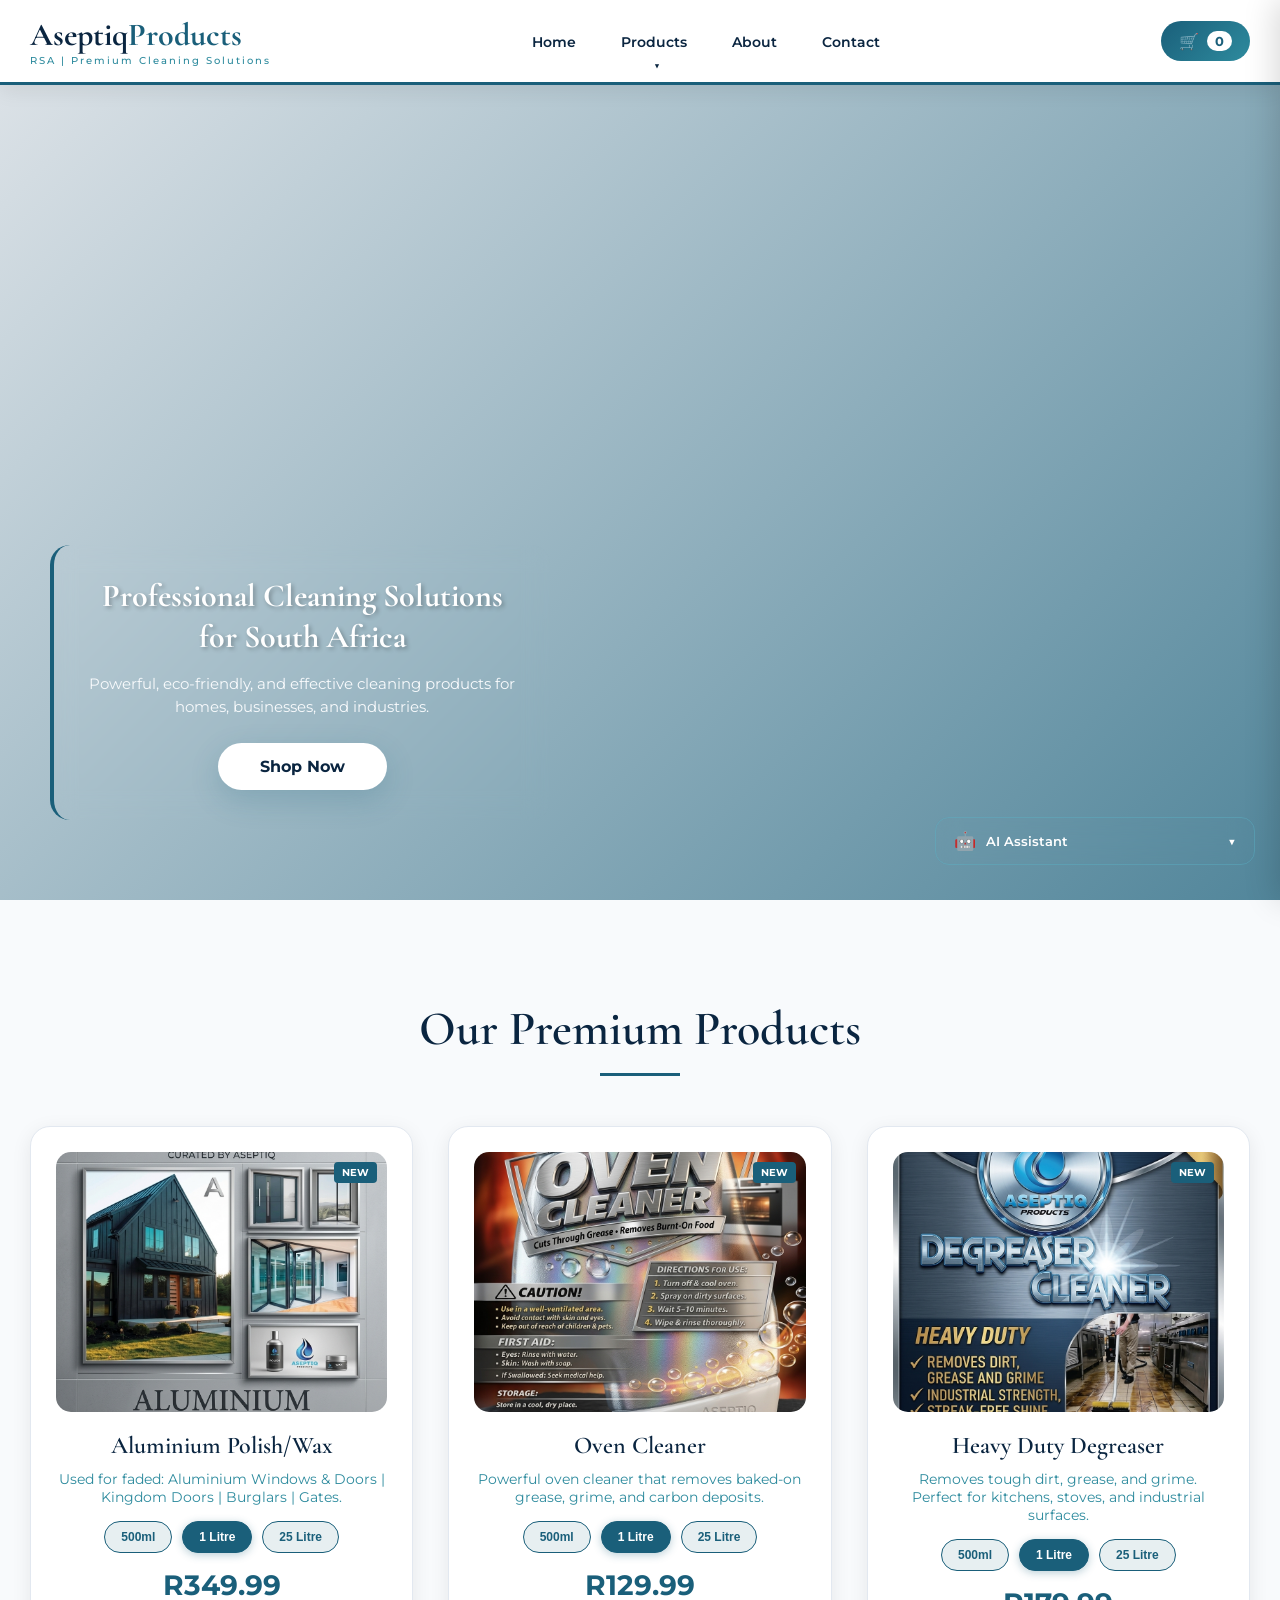
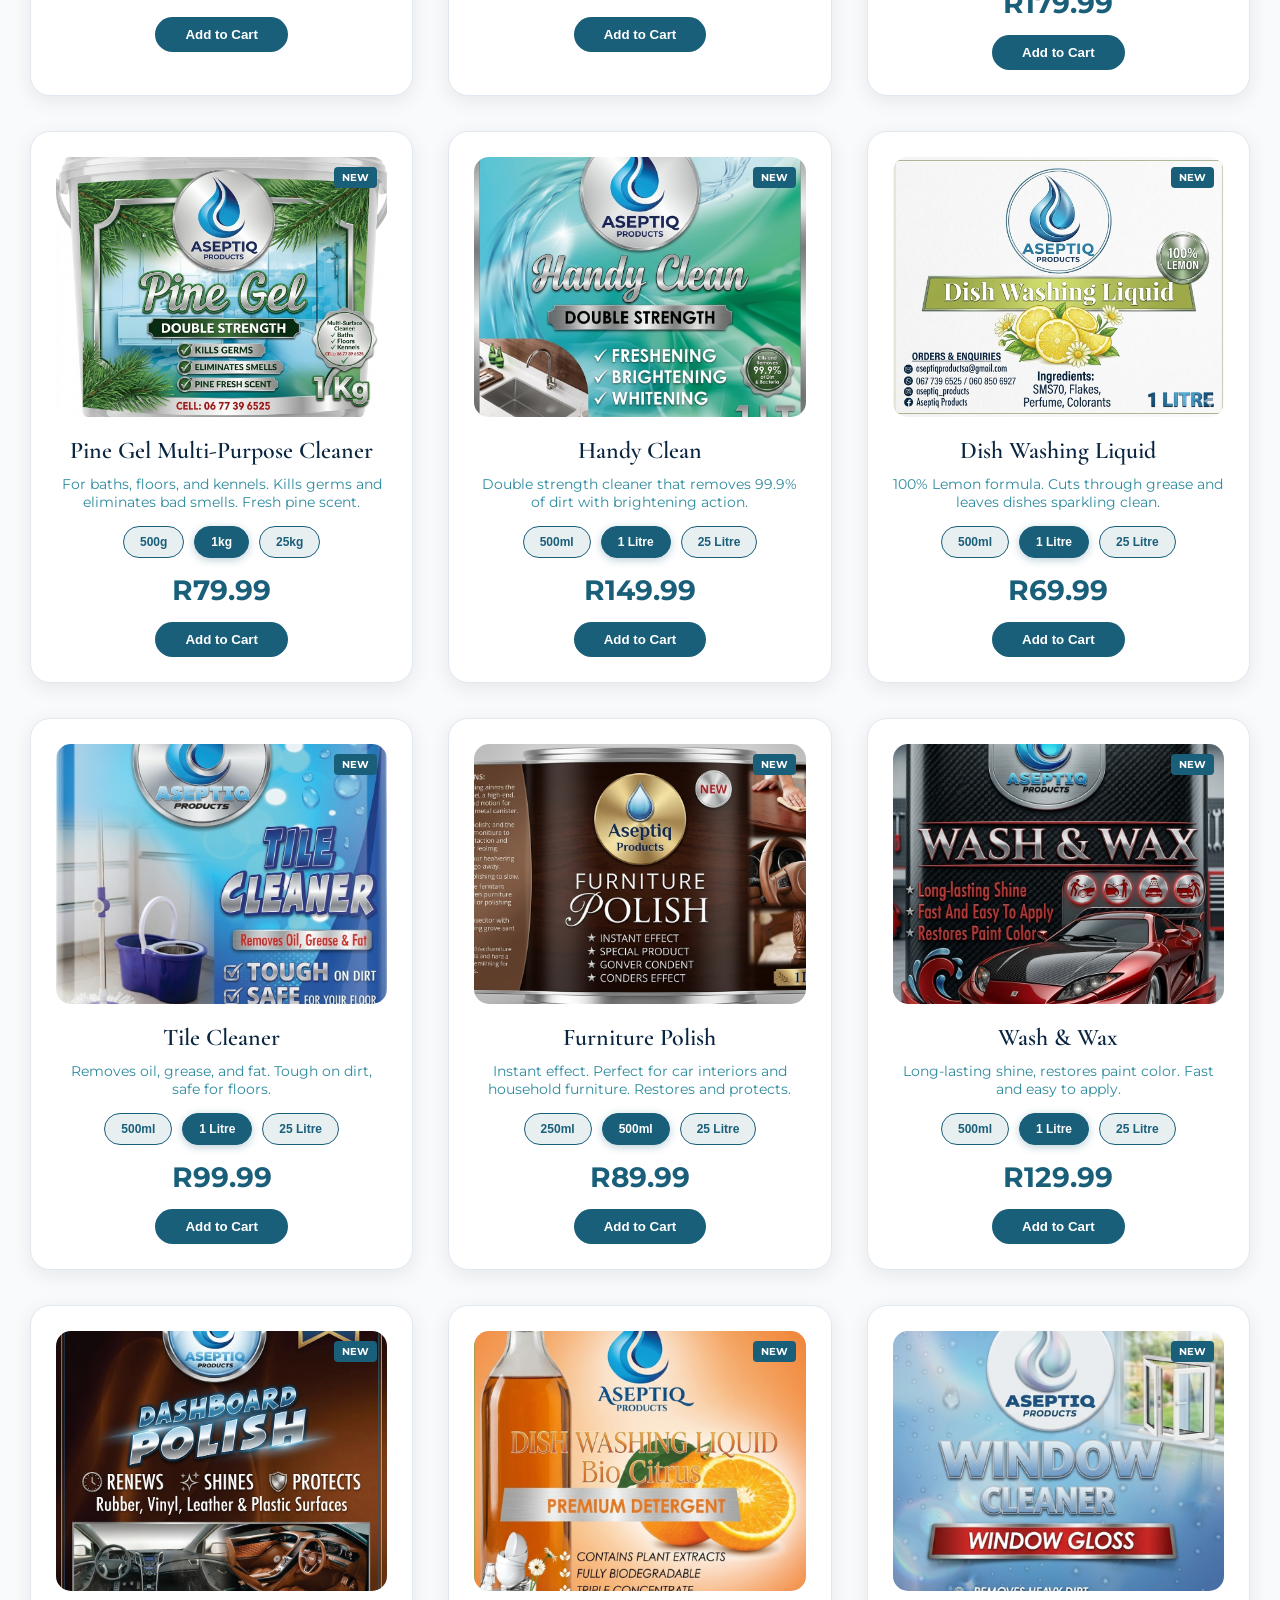
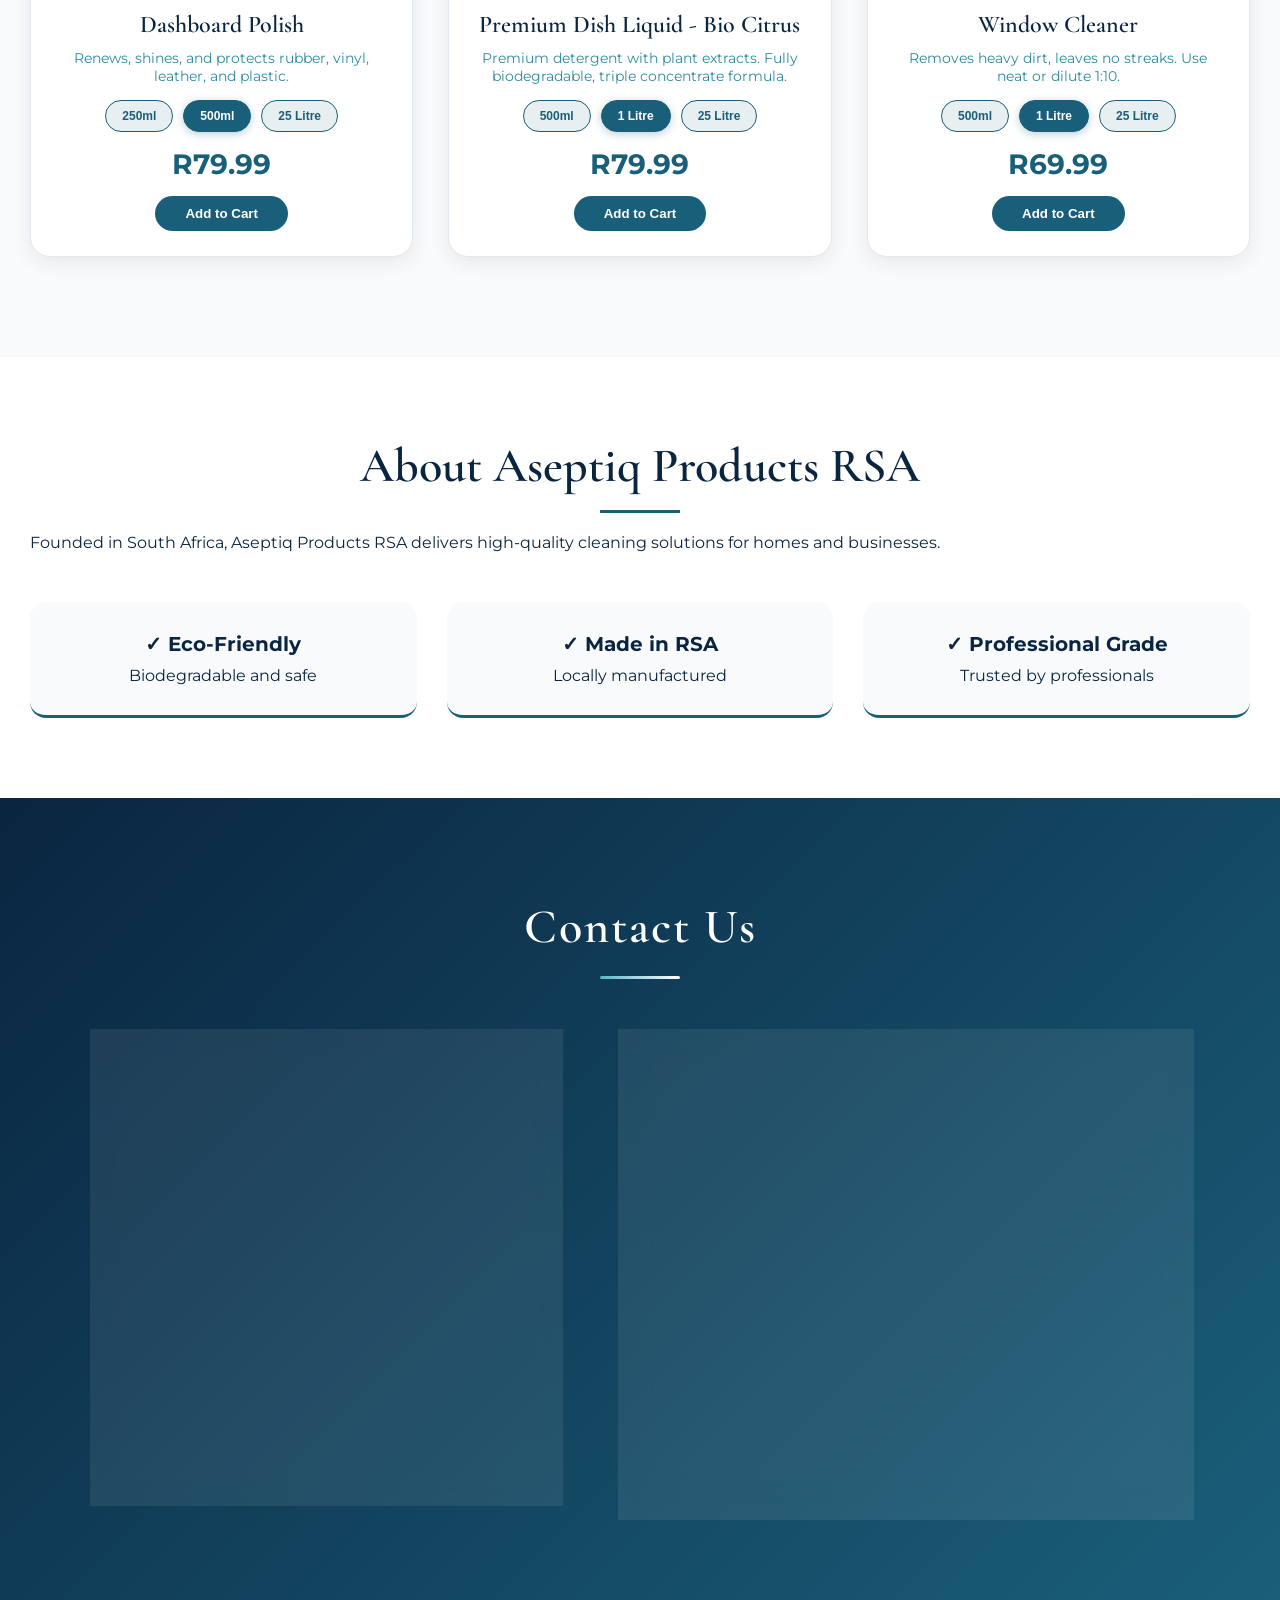
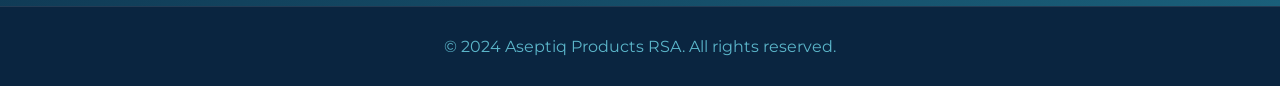
==== index.html @ 657e5271 "Fix dropdown navigation links - Combos and Specials now navigate correctly" ====
<!DOCTYPE html>
<html lang="en">
<head>
    <meta charset="UTF-8">
    <meta name="viewport" content="width=device-width, initial-scale=1.0">
    <title>Aseptiq Products RSA - Premium Cleaning Solutions</title>
    <link rel="stylesheet" href="css/style.css">
    <link rel="stylesheet" href="css/ai-style.css">
    <link href="https://fonts.googleapis.com/css2?family=Poppins:wght@300;400;500;600;700&display=swap" rel="stylesheet">
</head>
<body>
    <!-- Header with Cart Icon -->
    <header>
        <div class="container">
            <div class="logo">
                <h1>Aseptiq<span>Products</span></h1>
                <p class="tagline">RSA | Premium Cleaning Solutions</p>
            </div>
            <nav>
                <ul>
                    <li><a href="#home">Home</a></li>
                    <li class="has-dropdown">
                    <a href="index.html#products">Products</a>
                    <ul class="dropdown-menu">
                        <li><a href="index.html#products">All Products</a></li>
                        <li><a href="combos.html">🔥 Combo Deals</a></li>
                        <li><a href="specials.html">🎉 Special Offers</a></li>
                    </ul>
                </li>
                    <li><a href="#about">About</a></li>
                    <li><a href="#contact">Contact</a></li>
                </ul>
            </nav>
            <div class="header-cart">
                <button class="cart-icon-header" onclick="toggleCart()">
                    🛒 <span id="cartCount">0</span>
                </button>
            </div>
        </div>
    </header>

    <!-- Hero Section -->
    <section id="home" class="hero">
        <video autoplay muted loop playsinline class="hero-video">
            <source src="images/ASEPTIQ_logo_reveal.mp4" type="video/mp4">
        </video>
        <div class="hero-overlay"></div>
        <div class="hero-content-bottom">
            <h2>Professional Cleaning Solutions for South Africa</h2>
            <p>Powerful, eco-friendly, and effective cleaning products for homes, businesses, and industries.</p>
            <a href="#products" class="btn-primary">Shop Now</a>
        </div>
    </section>

    <!-- Products Section -->
    <section id="products" class="products">
        <div class="container">
            <h2 class="section-title">Our Premium Products</h2>
            <div class="product-grid">
                <!-- Aluminium Polish/Wax -->
                <div class="product-card">
                    <div class="product-image">
                        <img src="images/AP.png" alt="Aluminium Polish/Wax">
                    </div>
                    <h3>Aluminium Polish/Wax</h3>
                    <p>Used for faded: Aluminium Windows & Doors | Kingdom Doors | Burglars | Gates.</p>
                    <div class="product-sizes">
                        <button class="size-btn" onclick="selectAluminiumSize(174.99, '500ml', this)">500ml</button>
                        <button class="size-btn active" onclick="selectAluminiumSize(349.99, '1 Litre', this)">1 Litre</button>
                        <button class="size-btn" onclick="selectAluminiumSize(4999.99, '25 Litre', this)">25 Litre</button>
                    </div>
                    <div class="price" id="aluminiumPrice">R349.99</div>
                    <button class="btn-add" onclick="addToCartWithSize('Aluminium Polish/Wax', currentAluminiumPrice, currentAluminiumSize)">Add to Cart</button>
                </div>

                <!-- Oven Cleaner -->
                <div class="product-card">
                    <div class="product-image">
                        <img src="images/OV.png" alt="Oven Cleaner">
                    </div>
                    <h3>Oven Cleaner</h3>
                    <p>Powerful oven cleaner that removes baked-on grease, grime, and carbon deposits.</p>
                    <div class="product-sizes">
                        <button class="size-btn" onclick="selectOvenSize(74.99, '500ml', this)">500ml</button>
                        <button class="size-btn active" onclick="selectOvenSize(129.99, '1 Litre', this)">1 Litre</button>
                        <button class="size-btn" onclick="selectOvenSize(2499.99, '25 Litre', this)">25 Litre</button>
                    </div>
                    <div class="price" id="ovenPrice">R129.99</div>
                    <button class="btn-add" onclick="addToCartWithSizeOven('Oven Cleaner', currentOvenPrice, currentOvenSize)">Add to Cart</button>
                </div>

                <!-- Heavy Duty Degreaser -->
                <div class="product-card">
                    <div class="product-image">
                        <img src="images/DG.png" alt="Heavy Duty Degreaser">
                    </div>
                    <h3>Heavy Duty Degreaser</h3>
                    <p>Removes tough dirt, grease, and grime. Perfect for kitchens, stoves, and industrial surfaces.</p>
                    <div class="product-sizes">
                        <button class="size-btn" onclick="selectDegreaserSize(99.99, '500ml', this)">500ml</button>
                        <button class="size-btn active" onclick="selectDegreaserSize(179.99, '1 Litre', this)">1 Litre</button>
                        <button class="size-btn" onclick="selectDegreaserSize(2999.99, '25 Litre', this)">25 Litre</button>
                    </div>
                    <div class="price" id="degreaserPrice">R179.99</div>
                    <button class="btn-add" onclick="addToCartWithSizeDegreaser('Heavy Duty Degreaser', currentDegreaserPrice, currentDegreaserSize)">Add to Cart</button>
                </div>

                <!-- Pine Gel -->
                <div class="product-card">
                    <div class="product-image">
                        <img src="images/PG.png" alt="Pine Gel">
                    </div>
                    <h3>Pine Gel Multi-Purpose Cleaner</h3>
                    <p>For baths, floors, and kennels. Kills germs and eliminates bad smells. Fresh pine scent.</p>
                    <div class="product-sizes">
                        <button class="size-btn" onclick="selectPineSize(44.99, '500g', this)">500g</button>
                        <button class="size-btn active" onclick="selectPineSize(79.99, '1kg', this)">1kg</button>
                        <button class="size-btn" onclick="selectPineSize(1499.99, '25kg', this)">25kg</button>
                    </div>
                    <div class="price" id="pinePrice">R79.99</div>
                    <button class="btn-add" onclick="addToCartWithSizePine('Pine Gel', currentPinePrice, currentPineSize)">Add to Cart</button>
                </div>

                <!-- Handy Clean -->
                <div class="product-card">
                    <div class="product-image">
                        <img src="images/HC.png" alt="Handy Clean">
                    </div>
                    <h3>Handy Clean</h3>
                    <p>Double strength cleaner that removes 99.9% of dirt with brightening action.</p>
                    <div class="product-sizes">
                        <button class="size-btn" onclick="selectHandySize(84.99, '500ml', this)">500ml</button>
                        <button class="size-btn active" onclick="selectHandySize(149.99, '1 Litre', this)">1 Litre</button>
                        <button class="size-btn" onclick="selectHandySize(2499.99, '25 Litre', this)">25 Litre</button>
                    </div>
                    <div class="price" id="handyPrice">R149.99</div>
                    <button class="btn-add" onclick="addToCartWithSizeHandy('Handy Clean', currentHandyPrice, currentHandySize)">Add to Cart</button>
                </div>

                <!-- Dish Washing Liquid -->
                <div class="product-card">
                    <div class="product-image">
                        <img src="images/DW.png" alt="Dish Washing Liquid">
                    </div>
                    <h3>Dish Washing Liquid</h3>
                    <p>100% Lemon formula. Cuts through grease and leaves dishes sparkling clean.</p>
                    <div class="product-sizes">
                        <button class="size-btn" onclick="selectDishSize(39.99, '500ml', this)">500ml</button>
                        <button class="size-btn active" onclick="selectDishSize(69.99, '1 Litre', this)">1 Litre</button>
                        <button class="size-btn" onclick="selectDishSize(1299.99, '25 Litre', this)">25 Litre</button>
                    </div>
                    <div class="price" id="dishPrice">R69.99</div>
                    <button class="btn-add" onclick="addToCartWithSizeDish('Dish Washing Liquid', currentDishPrice, currentDishSize)">Add to Cart</button>
                </div>

                <!-- Tile Cleaner -->
                <div class="product-card">
                    <div class="product-image">
                        <img src="images/TC.png" alt="Tile Cleaner">
                    </div>
                    <h3>Tile Cleaner</h3>
                    <p>Removes oil, grease, and fat. Tough on dirt, safe for floors.</p>
                    <div class="product-sizes">
                        <button class="size-btn" onclick="selectTileSize(59.99, '500ml', this)">500ml</button>
                        <button class="size-btn active" onclick="selectTileSize(99.99, '1 Litre', this)">1 Litre</button>
                        <button class="size-btn" onclick="selectTileSize(1899.99, '25 Litre', this)">25 Litre</button>
                    </div>
                    <div class="price" id="tilePrice">R99.99</div>
                    <button class="btn-add" onclick="addToCartWithSizeTile('Tile Cleaner', currentTilePrice, currentTileSize)">Add to Cart</button>
                </div>

                <!-- Furniture Polish -->
                <div class="product-card">
                    <div class="product-image">
                        <img src="images/FP.png" alt="Furniture Polish">
                    </div>
                    <h3>Furniture Polish</h3>
                    <p>Instant effect. Perfect for car interiors and household furniture. Restores and protects.</p>
                    <div class="product-sizes">
                        <button class="size-btn" onclick="selectFurnitureSize(49.99, '250ml', this)">250ml</button>
                        <button class="size-btn active" onclick="selectFurnitureSize(89.99, '500ml', this)">500ml</button>
                        <button class="size-btn" onclick="selectFurnitureSize(1699.99, '25 Litre', this)">25 Litre</button>
                    </div>
                    <div class="price" id="furniturePrice">R89.99</div>
                    <button class="btn-add" onclick="addToCartWithSizeFurniture('Furniture Polish', currentFurniturePrice, currentFurnitureSize)">Add to Cart</button>
                </div>

                <!-- Wash & Wax -->
                <div class="product-card">
                    <div class="product-image">
                        <img src="images/CW.png" alt="Wash & Wax">
                    </div>
                    <h3>Wash & Wax</h3>
                    <p>Long-lasting shine, restores paint color. Fast and easy to apply.</p>
                    <div class="product-sizes">
                        <button class="size-btn" onclick="selectWashSize(74.99, '500ml', this)">500ml</button>
                        <button class="size-btn active" onclick="selectWashSize(129.99, '1 Litre', this)">1 Litre</button>
                        <button class="size-btn" onclick="selectWashSize(2299.99, '25 Litre', this)">25 Litre</button>
                    </div>
                    <div class="price" id="washPrice">R129.99</div>
                    <button class="btn-add" onclick="addToCartWithSizeWash('Wash & Wax', currentWashPrice, currentWashSize)">Add to Cart</button>
                </div>

                <!-- Dashboard Polish -->
                <div class="product-card">
                    <div class="product-image">
                        <img src="images/DP.png" alt="Dashboard Polish">
                    </div>
                    <h3>Dashboard Polish</h3>
                    <p>Renews, shines, and protects rubber, vinyl, leather, and plastic.</p>
                    <div class="product-sizes">
                        <button class="size-btn" onclick="selectDashboardSize(49.99, '250ml', this)">250ml</button>
                        <button class="size-btn active" onclick="selectDashboardSize(79.99, '500ml', this)">500ml</button>
                        <button class="size-btn" onclick="selectDashboardSize(1499.99, '25 Litre', this)">25 Litre</button>
                    </div>
                    <div class="price" id="dashboardPrice">R79.99</div>
                    <button class="btn-add" onclick="addToCartWithSizeDashboard('Dashboard Polish', currentDashboardPrice, currentDashboardSize)">Add to Cart</button>
                </div>

                <!-- Premium Dish Washing Liquid -->
                <div class="product-card">
                    <div class="product-image">
                        <img src="images/ODW.png" alt="Premium Dish Washing Liquid">
                    </div>
                    <h3>Premium Dish Liquid - Bio Citrus</h3>
                    <p>Premium detergent with plant extracts. Fully biodegradable, triple concentrate formula.</p>
                    <div class="product-sizes">
                        <button class="size-btn" onclick="selectPremiumDishSize(49.99, '500ml', this)">500ml</button>
                        <button class="size-btn active" onclick="selectPremiumDishSize(79.99, '1 Litre', this)">1 Litre</button>
                        <button class="size-btn" onclick="selectPremiumDishSize(1499.99, '25 Litre', this)">25 Litre</button>
                    </div>
                    <div class="price" id="premiumDishPrice">R79.99</div>
                    <button class="btn-add" onclick="addToCartWithSizePremiumDish('Premium Dish Liquid Bio Citrus', currentPremiumDishPrice, currentPremiumDishSize)">Add to Cart</button>
                </div>

                <!-- Window Cleaner -->
                <div class="product-card">
                    <div class="product-image">
                        <img src="images/WC.png" alt="Window Cleaner">
                    </div>
                    <h3>Window Cleaner</h3>
                    <p>Removes heavy dirt, leaves no streaks. Use neat or dilute 1:10.</p>
                    <div class="product-sizes">
                        <button class="size-btn" onclick="selectWindowSize(39.99, '500ml', this)">500ml</button>
                        <button class="size-btn active" onclick="selectWindowSize(69.99, '1 Litre', this)">1 Litre</button>
                        <button class="size-btn" onclick="selectWindowSize(1299.99, '25 Litre', this)">25 Litre</button>
                    </div>
                    <div class="price" id="windowPrice">R69.99</div>
                    <button class="btn-add" onclick="addToCartWithSizeWindow('Window Cleaner', currentWindowPrice, currentWindowSize)">Add to Cart</button>
                </div>
            </div>
        </div>
    </section>

    <!-- Cart Sidebar -->
    <div id="cartSidebar" class="cart-sidebar">
        <div class="cart-header">
            <h3>Shopping Cart</h3>
            <button class="close-cart" onclick="toggleCart()">&times;</button>
        </div>
        <div id="cartItems" class="cart-items"></div>
        <div class="cart-footer">
            <div class="cart-total">
                <strong>Total:</strong> <span id="cartTotal">R0.00</span>
            </div>
            <button class="btn-checkout" onclick="checkout()">Place Order</button>
        </div>
    </div>

    <div id="cartOverlay" class="cart-overlay" onclick="toggleCart()"></div>

    <!-- About Section -->
    <section id="about" class="about">
        <div class="container">
            <h2 class="section-title">About Aseptiq Products RSA</h2>
            <div class="about-content">
                <p>Founded in South Africa, Aseptiq Products RSA delivers high-quality cleaning solutions for homes and businesses.</p>
                <div class="features">
                    <div class="feature"><h3>✓ Eco-Friendly</h3><p>Biodegradable and safe</p></div>
                    <div class="feature"><h3>✓ Made in RSA</h3><p>Locally manufactured</p></div>
                    <div class="feature"><h3>✓ Professional Grade</h3><p>Trusted by professionals</p></div>
                </div>
            </div>
        </div>
    </section>

    <!-- Contact Section -->
    <section id="contact" class="contact">
        <div class="container">
            <h2 class="section-title">Contact Us</h2>
            <div class="contact-content">
                <div class="contact-info">
                    <h3>Connect With Us</h3>
                    <p>📞 <strong>Phone</strong><br>+27 (0) 67 739 6525</p>
                    <p>📱 <strong>WhatsApp</strong><br>060 850 6927</p>
                    <p>✉️ <strong>Email</strong><br>aseptiqproducts@gmail.com</p>
                    <p>📍 <strong>Visit Our Showroom</strong><br>88 Mmila Road, Soweto, 1868</p>
                </div>
                <form class="contact-form" id="contactForm">
                    <input type="text" placeholder="Your Full Name" required>
                    <input type="email" placeholder="Your Email Address" required>
                    <input type="tel" placeholder="Your Phone Number">
                    <textarea placeholder="Your Message..." rows="5" required></textarea>
                    <button type="submit" class="btn-primary">Send Message ✨</button>
                </form>
            </div>
        </div>
    </section>

    <footer>
        <div class="container">
            <p>&copy; 2024 Aseptiq Products RSA. All rights reserved.</p>
        </div>
    </footer>

    <script src="js/main.js"></script>
    <script src="js/ai-assistant.js"></script>
</body>
</html>
---- css/style.css ----
/* ============================================
   ASEPTIQ PRODUCTS RSA - BLUE & WHITE PREMIUM THEME
   Professional, Clean, Trustworthy Design
   ============================================ */

@import url('https://fonts.googleapis.com/css2?family=Cormorant+Garamond:wght@300;400;500;600;700&family=Montserrat:wght@300;400;500;600;700;800&display=swap');

:root {
    --blue-deep: #0A2540;
    --blue-primary: #1A5F7A;
    --blue-medium: #2E8B9E;
    --blue-light: #5BB5C9;
    --blue-pale: #C4E4F0;
    --blue-ice: #E8F4F8;
    --white-pure: #FFFFFF;
    --white-off: #F8FAFC;
    --white-smoke: #F1F5F9;
    --gray-light: #E2E8F0;
    --shadow-sm: 0 5px 20px rgba(0,0,0,0.08);
    --shadow-md: 0 10px 30px rgba(0,0,0,0.12);
    --shadow-lg: 0 20px 50px rgba(0,0,0,0.15);
    --shadow-blue: 0 10px 30px rgba(26, 95, 122, 0.2);
}

* {
    margin: 0;
    padding: 0;
    box-sizing: border-box;
}

body {
    font-family: 'Montserrat', sans-serif;
    background: var(--white-off);
    color: var(--blue-deep);
    overflow-x: hidden;
}

::-webkit-scrollbar {
    width: 8px;
}
::-webkit-scrollbar-track {
    background: var(--white-smoke);
}
::-webkit-scrollbar-thumb {
    background: var(--blue-primary);
    border-radius: 4px;
}
::-webkit-scrollbar-thumb:hover {
    background: var(--blue-deep);
}

.container {
    max-width: 1300px;
    margin: 0 auto;
    padding: 0 30px;
}

/* Header - Blue Theme */
header {
    background: var(--white-pure);
    box-shadow: var(--shadow-sm);
    position: fixed;
    width: 100%;
    top: 0;
    z-index: 1000;
    border-bottom: 3px solid var(--blue-primary);
}

header .container {
    display: flex;
    justify-content: space-between;
    align-items: center;
    padding: 15px 30px;
}

.logo h1 {
    font-family: 'Cormorant Garamond', serif;
    font-size: 32px;
    font-weight: 700;
    color: var(--blue-deep);
}

.logo h1 span {
    color: var(--blue-primary);
}

.tagline {
    font-size: 10px;
    letter-spacing: 2px;
    color: var(--blue-medium);
    font-weight: 500;
}

nav ul {
    display: flex;
    list-style: none;
    gap: 5px;
}

nav ul li a {
    padding: 10px 20px;
    text-decoration: none;
    color: var(--blue-deep);
    font-weight: 600;
    font-size: 14px;
    transition: all 0.3s;
    position: relative;
}

nav ul li a:after {
    content: '';
    position: absolute;
    bottom: 0;
    left: 50%;
    transform: translateX(-50%);
    width: 0;
    height: 2px;
    background: var(--blue-primary);
    transition: width 0.3s;
}

nav ul li a:hover:after {
    width: 60%;
}

nav ul li a:hover {
    color: var(--blue-primary);
}

/* Hero Section */
.hero {
    position: relative;
    min-height: 100vh;
    display: flex;
    align-items: center;
    justify-content: center;
    text-align: center;
    overflow: hidden;
}

.hero-video {
    position: absolute;
    top: 50%;
    left: 50%;
    transform: translate(-50%, -50%);
    min-width: 100%;
    min-height: 100%;
    width: auto;
    height: auto;
    object-fit: cover;
    z-index: -2;
}

.hero-overlay {
    position: absolute;
    top: 0;
    left: 0;
    width: 100%;
    height: 100%;
    background: linear-gradient(135deg, rgba(10, 37, 64, 0.097), rgba(26, 95, 122, 0.75));
    z-index: -1;
}

.hero-content {
    position: relative;
    z-index: 1;
    max-width: 800px;
    margin: 0 auto;
    padding: 0 20px;
    background: rgba(255, 255, 255, 0.1);
    backdrop-filter: blur(10px);
    border-radius: 30px;
    padding: 50px;
    border: 1px solid rgba(255, 255, 255, 0.2);
}

.hero h2 {
    font-family: 'Cormorant Garamond', serif;
    font-size: 56px;
    font-weight: 700;
    color: var(--white-pure);
    margin-bottom: 20px;
    text-shadow: 2px 2px 4px rgba(0,0,0,0.3);
}

.hero p {
    font-size: 18px;
    color: var(--white-off);
    margin-bottom: 30px;
    line-height: 1.6;
}

.btn-primary {
    display: inline-block;
    padding: 14px 42px;
    background: var(--white-pure);
    color: var(--blue-deep);
    text-decoration: none;
    border-radius: 50px;
    font-weight: 700;
    transition: all 0.3s;
    border: none;
    cursor: pointer;
    box-shadow: var(--shadow-blue);
}

.btn-primary:hover {
    background: var(--blue-primary);
    color: var(--white-pure);
    transform: translateY(-2px);
    box-shadow: 0 10px 30px rgba(26, 95, 122, 0.4);
}

/* Products Section */
.products {
    padding: 100px 0;
    background: var(--white-off);
}

.section-title {
    text-align: center;
    font-family: 'Cormorant Garamond', serif;
    font-size: 48px;
    font-weight: 600;
    color: var(--blue-deep);
    margin-bottom: 20px;
}

.section-title:after {
    content: '';
    display: block;
    width: 80px;
    height: 3px;
    background: var(--blue-primary);
    margin: 15px auto 0;
}

.product-grid {
    display: grid;
    grid-template-columns: repeat(auto-fit, minmax(320px, 1fr));
    gap: 35px;
    margin-top: 50px;
}

.product-card {
    background: var(--white-pure);
    border-radius: 20px;
    overflow: hidden;
    padding: 25px;
    text-align: center;
    transition: all 0.3s;
    box-shadow: var(--shadow-sm);
    border: 1px solid var(--gray-light);
}

.product-card:hover {
    transform: translateY(-8px);
    box-shadow: var(--shadow-lg);
    border-color: var(--blue-light);
}

.product-image img {
    width: 100%;
    height: 260px;
    object-fit: cover;
    border-radius: 15px;
}

.product-card h3 {
    font-family: 'Cormorant Garamond', serif;
    font-size: 24px;
    font-weight: 600;
    color: var(--blue-deep);
    margin: 15px 0 10px;
}

.product-card p {
    color: var(--blue-medium);
    font-size: 14px;
}

.price {
    font-size: 28px;
    font-weight: 700;
    color: var(--blue-primary);
    margin: 15px 0;
}

.btn-add {
    background: var(--blue-primary);
    color: var(--white-pure);
    border: none;
    padding: 10px 30px;
    border-radius: 50px;
    font-weight: 600;
    cursor: pointer;
    transition: all 0.3s;
}

.btn-add:hover {
    background: var(--blue-deep);
    transform: translateY(-2px);
}

/* Cart Sidebar */
.cart-icon {
    position: fixed;
    bottom: 30px;
    right: 30px;
    background: var(--blue-primary);
    color: var(--white-pure);
    border: none;
    padding: 16px 24px;
    border-radius: 50px;
    cursor: pointer;
    font-size: 20px;
    font-weight: 700;
    z-index: 1001;
    box-shadow: var(--shadow-md);
    transition: all 0.3s;
}

.cart-icon:hover {
    transform: scale(1.05);
    background: var(--blue-deep);
}

.cart-sidebar {
    position: fixed;
    top: 0;
    right: -400px;
    width: 400px;
    height: 100%;
    background: var(--white-pure);
    box-shadow: -5px 0 30px rgba(0,0,0,0.15);
    z-index: 1002;
    transition: right 0.3s;
    display: flex;
    flex-direction: column;
}

.cart-sidebar.active {
    right: 0;
}

.cart-overlay {
    position: fixed;
    top: 0;
    left: 0;
    width: 100%;
    height: 100%;
    background: rgba(0,0,0,0.5);
    z-index: 1001;
    display: none;
}

.cart-overlay.active {
    display: block;
}

.cart-header {
    padding: 20px;
    background: var(--blue-deep);
    color: var(--white-pure);
    display: flex;
    justify-content: space-between;
    align-items: center;
}

.btn-checkout {
    width: 100%;
    background: var(--blue-primary);
    color: var(--white-pure);
    border: none;
    padding: 12px;
    border-radius: 8px;
    font-weight: 700;
    cursor: pointer;
    transition: all 0.3s;
}

.btn-checkout:hover {
    background: var(--blue-deep);
}

/* AI Assistant */
.ai-assistant {
    position: fixed;
    bottom: 110px;
    right: 30px;
    z-index: 1000;
}

.ai-button {
    width: 65px;
    height: 65px;
    background: linear-gradient(135deg, var(--blue-primary), var(--blue-deep));
    border-radius: 50%;
    display: flex;
    align-items: center;
    justify-content: center;
    cursor: pointer;
    box-shadow: var(--shadow-lg);
    transition: all 0.3s;
    font-size: 30px;
    position: relative;
}

.ai-button:hover {
    transform: scale(1.1);
}

.ai-badge {
    position: absolute;
    top: -5px;
    right: -5px;
    background: var(--blue-light);
    color: var(--white-pure);
    font-size: 10px;
    padding: 2px 6px;
    border-radius: 10px;
    font-weight: bold;
}

.ai-window {
    position: fixed;
    bottom: 190px;
    right: 110px;
    width: 400px;
    height: 550px;
    background: var(--white-pure);
    border-radius: 20px;
    box-shadow: var(--shadow-lg);
    display: none;
    flex-direction: column;
    overflow: hidden;
    border: 2px solid var(--blue-light);
}

.ai-window.active {
    display: flex;
}

.ai-header {
    background: linear-gradient(135deg, var(--blue-primary), var(--blue-deep));
    color: var(--white-pure);
    padding: 15px 20px;
}

.ai-message.user {
    background: var(--blue-primary);
    color: var(--white-pure);
}

.ai-message.bot {
    background: var(--white-smoke);
    color: var(--blue-deep);
    border: 1px solid var(--blue-pale);
}

.ai-input-area input:focus {
    outline: none;
    border-color: var(--blue-primary);
}

.ai-input-area button {
    background: var(--blue-primary);
    color: var(--white-pure);
    font-weight: 700;
}

.ai-input-area button:hover {
    background: var(--blue-deep);
}

/* About Section */
.about {
    padding: 80px 0;
    background: var(--white-pure);
}

.features {
    display: grid;
    grid-template-columns: repeat(auto-fit, minmax(250px, 1fr));
    gap: 30px;
    margin-top: 50px;
}

.feature {
    text-align: center;
    padding: 30px;
    background: var(--white-off);
    border-radius: 16px;
    border-bottom: 3px solid var(--blue-primary);
    transition: all 0.3s;
}

.feature:hover {
    transform: translateY(-5px);
    box-shadow: var(--shadow-md);
}

.feature h3 {
    color: var(--blue-deep);
    font-size: 20px;
    margin-bottom: 10px;
}

/* Contact Section */
.contact {
    padding: 80px 0;
    background: var(--blue-deep);
    color: var(--white-pure);
}

.contact .section-title {
    color: var(--white-pure);
}

.contact .section-title:after {
    background: var(--white-pure);
}

.contact-info h3 {
    color: var(--blue-light);
    margin-bottom: 20px;
}

.contact-info p {
    margin: 15px 0;
}

.contact-form input,
.contact-form textarea {
    background: rgba(255,255,255,0.1);
    border: 1px solid var(--blue-light);
    color: var(--white-pure);
    border-radius: 8px;
}

.contact-form input::placeholder,
.contact-form textarea::placeholder {
    color: var(--blue-pale);
}

.contact-form input:focus,
.contact-form textarea:focus {
    outline: none;
    border-color: var(--white-pure);
}

/* Footer */
footer {
    background: var(--blue-deep);
    color: var(--blue-light);
    text-align: center;
    padding: 30px 0;
    border-top: 1px solid rgba(255,255,255,0.1);
}

/* Responsive */
@media (max-width: 768px) {
    header .container {
        flex-direction: column;
        gap: 15px;
    }
    
    .hero h2 {
        font-size: 32px;
    }
    
    .hero p {
        font-size: 16px;
    }
    
    .hero-content {
        padding: 30px 20px;
        margin: 0 20px;
    }
    
    .contact-content {
        grid-template-columns: 1fr;
        gap: 30px;
    }
    
    .ai-window {
        width: calc(100vw - 40px);
        right: 20px;
        bottom: 180px;
        height: 500px;
    }
    
    .cart-sidebar {
        width: 100%;
        right: -100%;
    }
    
    .product-grid {
        grid-template-columns: 1fr;
    }
}

/* Typing Indicator */
.typing-indicator span {
    animation: blink 1.4s infinite;
    animation-fill-mode: both;
}

.typing-indicator span:nth-child(2) { animation-delay: 0.2s; }
.typing-indicator span:nth-child(3) { animation-delay: 0.4s; }

@keyframes blink {
    0%, 60%, 100% { opacity: 0; }
    20% { opacity: 1; }
}

/* Hero Content - Bottom Left Positioning */
.hero-content-bottom {
    position: absolute;
    bottom: 80px;
    left: 50px;
    z-index: 1;
    max-width: 500px;
    background: rgba(196, 199, 202, 0);
    backdrop-filter: blur(12px);
    border-radius: 20px;
    padding: 30px 35px;
    border-left: 4px solid var(--blue-primary);
    animation: slideInLeft 0.8s ease-out;
}

.hero-content-bottom h2 {
    font-family: 'Cormorant Garamond', serif;
    font-size: 32px;
    font-weight: 700;
    color: var(--white-pure);
    margin-bottom: 15px;
    line-height: 1.3;
}

.hero-content-bottom p {
    font-size: 15px;
    color: var(--white-off);
    margin-bottom: 25px;
    line-height: 1.5;
}

@keyframes slideInLeft {
    from {
        opacity: 0;
        transform: translateX(-50px);
    }
    to {
        opacity: 1;
        transform: translateX(0);
    }
}

/* Responsive for mobile */
@media (max-width: 768px) {
    .hero-content-bottom {
        bottom: 30px;
        left: 20px;
        right: 20px;
        max-width: none;
        padding: 20px 25px;
    }
    
    .hero-content-bottom h2 {
        font-size: 24px;
    }
    
    .hero-content-bottom p {
        font-size: 13px;
    }
}

/* Enhanced Contact Form Styling */
.contact {
    position: relative;
    overflow: hidden;
}

.contact::before {
    content: '';
    position: absolute;
    top: 0;
    left: 0;
    right: 0;
    height: 4px;
    background: linear-gradient(90deg, var(--blue-primary), var(--blue-light), var(--blue-primary));
}

.contact-content {
    display: grid;
    grid-template-columns: 1fr 1fr;
    gap: 60px;
    position: relative;
    z-index: 1;
}

/* Contact Info Styling */
.contact-info {
    background: rgba(255, 255, 255, 0.05);
    backdrop-filter: blur(10px);
    border-radius: 24px;
    padding: 40px;
    border: 1px solid rgba(255, 255, 255, 0.1);
    transition: transform 0.3s, box-shadow 0.3s;
}

.contact-info:hover {
    transform: translateY(-5px);
    box-shadow: var(--shadow-lg);
    border-color: rgba(91, 181, 201, 0.3);
}

.contact-info h3 {
    font-size: 28px;
    font-weight: 600;
    color: var(--blue-light);
    margin-bottom: 25px;
    font-family: 'Cormorant Garamond', serif;
    position: relative;
    display: inline-block;
}

.contact-info h3::after {
    content: '';
    position: absolute;
    bottom: -8px;
    left: 0;
    width: 60px;
    height: 3px;
    background: var(--blue-primary);
    border-radius: 2px;
}

.contact-info p {
    margin: 20px 0;
    font-size: 16px;
    display: flex;
    align-items: center;
    gap: 12px;
    transition: transform 0.3s;
}

.contact-info p:hover {
    transform: translateX(5px);
}

/* Contact Form Styling */
.contact-form {
    background: rgba(255, 255, 255, 0.05);
    backdrop-filter: blur(10px);
    border-radius: 24px;
    padding: 40px;
    border: 1px solid rgba(255, 255, 255, 0.1);
    transition: all 0.3s;
}

.contact-form:hover {
    box-shadow: var(--shadow-lg);
    border-color: rgba(91, 181, 201, 0.3);
}

.form-group {
    margin-bottom: 25px;
    position: relative;
}

.form-group label {
    display: block;
    margin-bottom: 8px;
    font-weight: 500;
    color: var(--blue-light);
    font-size: 14px;
    letter-spacing: 0.5px;
}

.form-group input,
.form-group textarea {
    width: 100%;
    padding: 14px 18px;
    background: rgba(255, 255, 255, 0.08);
    border: 1px solid rgba(91, 181, 201, 0.3);
    border-radius: 12px;
    font-family: 'Montserrat', sans-serif;
    font-size: 15px;
    color: var(--white-pure);
    transition: all 0.3s;
}

.form-group input:focus,
.form-group textarea:focus {
    outline: none;
    border-color: var(--blue-primary);
    background: rgba(255, 255, 255, 0.12);
    box-shadow: 0 0 0 3px rgba(26, 95, 122, 0.2);
}

.form-group input::placeholder,
.form-group textarea::placeholder {
    color: rgba(255, 255, 255, 0.4);
}

.form-group textarea {
    resize: vertical;
    min-height: 120px;
}

/* Floating labels effect */
.form-group {
    position: relative;
}

.form-group input:focus ~ label,
.form-group input:valid ~ label,
.form-group textarea:focus ~ label,
.form-group textarea:valid ~ label {
    transform: translateY(-25px);
    font-size: 12px;
    color: var(--blue-light);
}

/* Submit Button Styling */
.contact-form .btn-primary {
    width: 100%;
    background: linear-gradient(135deg, var(--blue-primary), var(--blue-medium));
    color: var(--white-pure);
    padding: 14px 30px;
    font-size: 16px;
    font-weight: 600;
    border: none;
    border-radius: 12px;
    cursor: pointer;
    transition: all 0.3s;
    position: relative;
    overflow: hidden;
}

.contact-form .btn-primary::before {
    content: '';
    position: absolute;
    top: 0;
    left: -100%;
    width: 100%;
    height: 100%;
    background: linear-gradient(90deg, transparent, rgba(255,255,255,0.2), transparent);
    transition: left 0.5s;
}

.contact-form .btn-primary:hover::before {
    left: 100%;
}

.contact-form .btn-primary:hover {
    transform: translateY(-2px);
    box-shadow: 0 10px 25px rgba(26, 95, 122, 0.4);
    background: linear-gradient(135deg, var(--blue-medium), var(--blue-primary));
}

.contact-form .btn-primary:active {
    transform: translateY(0);
}

/* Success Message Styling */
.form-success {
    background: rgba(91, 181, 201, 0.2);
    border: 1px solid var(--blue-light);
    border-radius: 12px;
    padding: 15px;
    margin-top: 20px;
    text-align: center;
    animation: fadeInUp 0.5s ease-out;
}

.form-success p {
    color: var(--blue-light);
    font-weight: 500;
    margin: 0;
}

@keyframes fadeInUp {
    from {
        opacity: 0;
        transform: translateY(20px);
    }
    to {
        opacity: 1;
        transform: translateY(0);
    }
}

/* Form input icons */
.form-group {
    position: relative;
}

.form-group i {
    position: absolute;
    right: 15px;
    top: 45px;
    color: var(--blue-light);
    font-size: 18px;
    pointer-events: none;
}

/* Responsive Contact Form */
@media (max-width: 768px) {
    .contact-content {
        grid-template-columns: 1fr;
        gap: 30px;
    }
    
    .contact-info,
    .contact-form {
        padding: 30px 25px;
    }
    
    .contact-info h3 {
        font-size: 24px;
    }
    
    .contact-info p {
        font-size: 14px;
    }
    
    .form-group input,
    .form-group textarea {
        padding: 12px 15px;
        font-size: 14px;
    }
}

/* Loading state for submit button */
.btn-primary.loading {
    position: relative;
    pointer-events: none;
    opacity: 0.7;
}

.btn-primary.loading::after {
    content: '';
    position: absolute;
    width: 20px;
    height: 20px;
    top: 50%;
    left: 50%;
    margin-left: -10px;
    margin-top: -10px;
    border: 2px solid var(--white-pure);
    border-top-color: transparent;
    border-radius: 50%;
    animation: spin 0.6s linear infinite;
}

@keyframes spin {
    to {
        transform: rotate(360deg);
    }
}

/* ============================================
   PREMIUM AI ASSISTANT WINDOW STYLING
   Blue & White Theme - Luxury Chat Experience
   ============================================ */

/* AI Window Container */
.ai-window {
    position: fixed;
    bottom: 190px;
    right: 110px;
    width: 420px;
    height: 600px;
    background: linear-gradient(135deg, var(--white-pure) 0%, var(--white-off) 100%);
    border-radius: 28px;
    box-shadow: 0 25px 60px rgba(0, 0, 0, 0.25);
    display: none;
    flex-direction: column;
    overflow: hidden;
    border: 1px solid rgba(26, 95, 122, 0.2);
    animation: slideUpScale 0.4s cubic-bezier(0.68, -0.55, 0.265, 1.55);
}

@keyframes slideUpScale {
    from {
        opacity: 0;
        transform: translateY(30px) scale(0.95);
    }
    to {
        opacity: 1;
        transform: translateY(0) scale(1);
    }
}

.ai-window.active {
    display: flex;
}

/* AI Header */
.ai-header {
    background: linear-gradient(135deg, var(--blue-deep) 0%, var(--blue-primary) 100%);
    color: var(--white-pure);
    padding: 20px 25px;
    display: flex;
    justify-content: space-between;
    align-items: center;
    position: relative;
    overflow: hidden;
}

.ai-header::before {
    content: '';
    position: absolute;
    top: -50%;
    right: -50%;
    width: 200%;
    height: 200%;
    background: radial-gradient(circle, rgba(255,255,255,0.1) 0%, transparent 70%);
    animation: shimmer 8s infinite;
}

@keyframes shimmer {
    0%, 100% {
        transform: translate(0, 0);
    }
    50% {
        transform: translate(10%, 10%);
    }
}

.ai-header h3 {
    font-size: 18px;
    font-weight: 700;
    margin: 0;
    display: flex;
    align-items: center;
    gap: 10px;
    font-family: 'Cormorant Garamond', serif;
    letter-spacing: 0.5px;
}

.ai-header h3::before {
    content: '🤖';
    font-size: 24px;
    animation: wave 2s infinite;
}

@keyframes wave {
    0%, 100% {
        transform: rotate(0deg);
    }
    25% {
        transform: rotate(10deg);
    }
    75% {
        transform: rotate(-10deg);
    }
}

.ai-header button {
    background: rgba(255, 255, 255, 0.2);
    border: none;
    color: var(--white-pure);
    font-size: 24px;
    cursor: pointer;
    width: 32px;
    height: 32px;
    border-radius: 50%;
    display: flex;
    align-items: center;
    justify-content: center;
    transition: all 0.3s;
}

.ai-header button:hover {
    background: rgba(255, 255, 255, 0.3);
    transform: rotate(90deg);
}

/* Messages Container */
.ai-messages {
    flex: 1;
    overflow-y: auto;
    padding: 20px;
    background: linear-gradient(180deg, var(--white-off) 0%, var(--white-pure) 100%);
}

/* Custom Scrollbar for Messages */
.ai-messages::-webkit-scrollbar {
    width: 5px;
}

.ai-messages::-webkit-scrollbar-track {
    background: var(--gray-light);
    border-radius: 10px;
}

.ai-messages::-webkit-scrollbar-thumb {
    background: var(--blue-primary);
    border-radius: 10px;
}

/* Message Bubbles */
.ai-message {
    margin-bottom: 18px;
    padding: 12px 18px;
    border-radius: 20px;
    max-width: 85%;
    font-size: 13px;
    line-height: 1.5;
    animation: messageAppear 0.3s ease-out;
    position: relative;
}

@keyframes messageAppear {
    from {
        opacity: 0;
        transform: translateY(10px);
    }
    to {
        opacity: 1;
        transform: translateY(0);
    }
}

/* User Messages */
.ai-message.user {
    background: linear-gradient(135deg, var(--blue-primary) 0%, var(--blue-medium) 100%);
    color: var(--white-pure);
    margin-left: auto;
    border-bottom-right-radius: 5px;
    box-shadow: 0 2px 8px rgba(26, 95, 122, 0.3);
}

/* Bot Messages */
.ai-message.bot {
    background: var(--white-pure);
    color: var(--blue-deep);
    border: 1px solid rgba(26, 95, 122, 0.15);
    border-bottom-left-radius: 5px;
    box-shadow: 0 2px 8px rgba(0, 0, 0, 0.05);
}

/* Bot Avatar */
.ai-message.bot::before {
    content: '🤖';
    position: absolute;
    left: -30px;
    top: 0;
    font-size: 18px;
    opacity: 0;
    transition: opacity 0.3s;
}

.ai-message.bot:hover::before {
    opacity: 1;
}

/* Typing Indicator */
.typing-indicator {
    background: var(--white-pure);
    padding: 12px 18px;
    border-radius: 20px;
    display: inline-flex;
    align-items: center;
    gap: 5px;
    border: 1px solid rgba(26, 95, 122, 0.15);
}

.typing-indicator span {
    width: 8px;
    height: 8px;
    background: var(--blue-primary);
    border-radius: 50%;
    display: inline-block;
    animation: typingBounce 1.4s infinite;
}

.typing-indicator span:nth-child(2) {
    animation-delay: 0.2s;
}

.typing-indicator span:nth-child(3) {
    animation-delay: 0.4s;
}

@keyframes typingBounce {
    0%, 60%, 100% {
        transform: translateY(0);
        opacity: 0.5;
    }
    30% {
        transform: translateY(-8px);
        opacity: 1;
    }
}

/* Input Area */
.ai-input-area {
    padding: 20px;
    border-top: 1px solid rgba(26, 95, 122, 0.1);
    display: flex;
    gap: 12px;
    background: var(--white-pure);
    position: relative;
}

.ai-input-area::before {
    content: '';
    position: absolute;
    top: -20px;
    left: 0;
    right: 0;
    height: 20px;
    background: linear-gradient(180deg, transparent, var(--white-pure));
}

.ai-input-area input {
    flex: 1;
    padding: 12px 18px;
    border: 2px solid rgba(26, 95, 122, 0.15);
    border-radius: 25px;
    font-family: 'Montserrat', sans-serif;
    font-size: 13px;
    transition: all 0.3s;
    background: var(--white-off);
}

.ai-input-area input:focus {
    outline: none;
    border-color: var(--blue-primary);
    background: var(--white-pure);
    box-shadow: 0 0 0 3px rgba(26, 95, 122, 0.1);
}

.ai-input-area input::placeholder {
    color: rgba(26, 95, 122, 0.4);
    font-style: italic;
}

.ai-input-area button {
    background: linear-gradient(135deg, var(--blue-primary) 0%, var(--blue-medium) 100%);
    color: var(--white-pure);
    border: none;
    padding: 12px 24px;
    border-radius: 25px;
    cursor: pointer;
    font-weight: 600;
    font-size: 13px;
    transition: all 0.3s;
    position: relative;
    overflow: hidden;
}

.ai-input-area button::before {
    content: '';
    position: absolute;
    top: 0;
    left: -100%;
    width: 100%;
    height: 100%;
    background: linear-gradient(90deg, transparent, rgba(255,255,255,0.3), transparent);
    transition: left 0.5s;
}

.ai-input-area button:hover::before {
    left: 100%;
}

.ai-input-area button:hover {
    transform: translateY(-2px);
    box-shadow: 0 5px 15px rgba(26, 95, 122, 0.3);
}

.ai-input-area button:active {
    transform: translateY(0);
}

/* Quick Reply Suggestions */
.quick-replies {
    padding: 10px 20px 15px;
    display: flex;
    flex-wrap: wrap;
    gap: 8px;
    border-top: 1px solid rgba(26, 95, 122, 0.05);
    background: var(--white-off);
}

.quick-reply {
    background: var(--white-pure);
    border: 1px solid rgba(26, 95, 122, 0.2);
    padding: 6px 14px;
    border-radius: 20px;
    font-size: 11px;
    cursor: pointer;
    transition: all 0.3s;
    color: var(--blue-primary);
    font-weight: 500;
}

.quick-reply:hover {
    background: var(--blue-primary);
    color: var(--white-pure);
    border-color: var(--blue-primary);
    transform: translateY(-2px);
}

/* AI Button Pulse Animation */
.ai-button {
    position: relative;
}

.ai-button::after {
    content: '';
    position: absolute;
    top: -5px;
    left: -5px;
    right: -5px;
    bottom: -5px;
    border-radius: 50%;
    background: radial-gradient(circle, rgba(26, 95, 122, 0.4), transparent);
    animation: pulse-ring 2s infinite;
}

@keyframes pulse-ring {
    0% {
        transform: scale(1);
        opacity: 0.8;
    }
    70% {
        transform: scale(1.3);
        opacity: 0;
    }
    100% {
        transform: scale(1.3);
        opacity: 0;
    }
}

/* Status Indicator */
.ai-status {
    display: inline-flex;
    align-items: center;
    gap: 6px;
    font-size: 11px;
    color: var(--blue-light);
    margin-top: 5px;
}

.ai-status::before {
    content: '';
    width: 8px;
    height: 8px;
    background: #4CAF50;
    border-radius: 50%;
    display: inline-block;
    animation: statusPulse 2s infinite;
}

@keyframes statusPulse {
    0%, 100% {
        opacity: 1;
    }
    50% {
        opacity: 0.5;
    }
}

/* Mobile Responsive */
@media (max-width: 768px) {
    .ai-window {
        width: calc(100vw - 40px);
        height: calc(100vh - 120px);
        right: 20px;
        bottom: 80px;
        max-height: 550px;
    }
    
    .ai-message {
        max-width: 90%;
        font-size: 12px;
    }
    
    .ai-header h3 {
        font-size: 16px;
    }
    
    .ai-input-area input {
        font-size: 12px;
    }
    
    .ai-input-area button {
        padding: 10px 18px;
        font-size: 12px;
    }
}

/* Welcome Message Special Styling */
.ai-message.bot:first-child {
    background: linear-gradient(135deg, var(--white-pure), var(--white-off));
    border-left: 3px solid var(--blue-primary);
    font-weight: 500;
}

/* Image/Emoji Support */
.ai-message img {
    max-width: 100%;
    border-radius: 12px;
    margin-top: 8px;
}

/* Loading State for Messages */
.message-loading {
    display: inline-flex;
    gap: 4px;
    align-items: center;
}

.message-loading span {
    width: 6px;
    height: 6px;
    background: var(--blue-primary);
    border-radius: 50%;
    animation: loadingPulse 1.4s infinite;
}

@keyframes loadingPulse {
    0%, 100% {
        opacity: 0.3;
    }
    50% {
        opacity: 1;
    }
}

/* Persistent Quick Question Bar - Strategic Placement */
.quick-question-bar {
    position: fixed;
    bottom: 30px;
    left: 30px;
    right: auto;
    z-index: 999;
    background: rgba(196, 199, 202, 0);
    border-radius: 20px;
    box-shadow: var(--shadow-lg);
    padding: 15px 20px;
    max-width: 500px;
    width: calc(100% - 60px);
    border: 1px solid rgba(26, 95, 122, 0.15);
    backdrop-filter: blur(10px);
    animation: slideUpBar 0.5s ease-out;
    transition: all 0.3s;
}

@keyframes slideUpBar {
    from {
        opacity: 0;
        transform: translateY(50px);
    }
    to {
        opacity: 1;
        transform: translateY(0);
    }
}

.quick-question-bar:hover {
    box-shadow: 0 15px 40px rgba(0, 0, 0, 0.2);
    transform: translateY(-2px);
}

.quick-question-container {
    display: flex;
    gap: 12px;
    align-items: center;
    margin-bottom: 12px;
}

.quick-icon {
    font-size: 28px;
    animation: wave 2s infinite;
    display: inline-block;
}

.quick-question-container input {
    flex: 1;
    padding: 12px 16px;
    border: 2px solid rgba(26, 95, 122, 0.2);
    border-radius: 40px;
    font-family: 'Montserrat', sans-serif;
    font-size: 14px;
    transition: all 0.3s;
    background: rgba(196, 199, 202, 0);
}

.quick-question-container input:focus {
    outline: none;
    border-color: var(--blue-primary);
    box-shadow: 0 0 0 3px rgba(26, 95, 122, 0.1);
    background: var(--white-pure);
}

.quick-send-btn {
    background: linear-gradient(135deg, var(--blue-primary), var(--blue-medium));
    color: var(--white-pure);
    border: none;
    padding: 12px 24px;
    border-radius: 40px;
    cursor: pointer;
    font-weight: 600;
    font-size: 14px;
    transition: all 0.3s;
    white-space: nowrap;
}

.quick-send-btn:hover {
    transform: translateY(-2px);
    box-shadow: 0 5px 15px rgba(26, 95, 122, 0.3);
}

.quick-suggestions {
    display: flex;
    flex-wrap: wrap;
    gap: 8px;
}

.suggestion-chip {
    background: rgba(196, 199, 202, 0);
    border: 1px solid rgba(26, 95, 122, 0.2);
    padding: 6px 14px;
    border-radius: 20px;
    font-size: 12px;
    cursor: pointer;
    transition: all 0.3s;
    color: var(--blue-primary);
    font-weight: 500;
}

.suggestion-chip:hover {
    background: var(--blue-primary);
    color: var(--white-pure);
    border-color: var(--blue-primary);
    transform: translateY(-2px);
}

/* Adjust AI button position to not overlap */
.ai-assistant {
    bottom: 110px;
    right: 30px;
}

/* Mobile responsive */
@media (max-width: 768px) {
    .quick-question-bar {
        bottom: 20px;
        left: 20px;
        right: 20px;
        width: calc(100% - 40px);
        padding: 12px 15px;
    }
    
    .quick-question-container {
        flex-wrap: wrap;
    }
    
    .quick-send-btn {
        width: 100%;
    }
    
    .quick-suggestions {
        justify-content: center;
    }
    
    .ai-assistant {
        bottom: 100px;
        right: 20px;
    }
}

/* Glossy Glassmorphic Quick Question Bar - Premium Elegant Design */
.quick-question-bar {
    position: fixed;
    bottom: 30px;
    left: 30px;
    right: auto;
    z-index: 999;
    background: rgba(255, 255, 255, 0.98);
    backdrop-filter: blur(20px);
    border-radius: 24px;
    box-shadow: 0 20px 40px rgba(0, 0, 0, 0.15), 
                0 0 0 1px rgba(255, 255, 255, 0.5) inset,
                0 0 20px rgba(26, 95, 122, 0.2);
    padding: 18px 24px;
    max-width: 520px;
    width: calc(100% - 60px);
    border: 1px solid rgba(255, 255, 255, 0.8);
    transition: all 0.4s cubic-bezier(0.175, 0.885, 0.32, 1.275);
    animation: glassFadeIn 0.6s ease-out;
}

@keyframes glassFadeIn {
    from {
        opacity: 0;
        transform: translateY(30px) scale(0.95);
    }
    to {
        opacity: 1;
        transform: translateY(0) scale(1);
    }
}

.quick-question-bar:hover {
    transform: translateY(-5px);
    box-shadow: 0 25px 50px rgba(0, 0, 0, 0.2),
                0 0 0 1px rgba(255, 255, 255, 0.8) inset,
                0 0 30px rgba(26, 95, 122, 0.3);
    background: rgba(255, 255, 255, 0.99);
}

/* Glass reflection effect */
.quick-question-bar::before {
    content: '';
    position: absolute;
    top: 0;
    left: -100%;
    width: 100%;
    height: 100%;
    background: linear-gradient(90deg, 
        transparent, 
        rgba(255, 255, 255, 0.4), 
        transparent);
    transition: left 0.6s;
    pointer-events: none;
}

.quick-question-bar:hover::before {
    left: 100%;
}

.quick-question-container {
    display: flex;
    gap: 12px;
    align-items: center;
    margin-bottom: 15px;
    position: relative;
}

.quick-icon {
    font-size: 32px;
    filter: drop-shadow(0 2px 4px rgba(0, 0, 0, 0.1));
    animation: gentleFloat 3s infinite ease-in-out;
    background: linear-gradient(135deg, var(--blue-primary), var(--blue-medium));
    border-radius: 50%;
    padding: 8px;
    box-shadow: 0 4px 10px rgba(0, 0, 0, 0.1);
}

@keyframes gentleFloat {
    0%, 100% {
        transform: translateY(0px);
    }
    50% {
        transform: translateY(-3px);
    }
}

.quick-question-container input {
    flex: 1;
    padding: 14px 20px;
    border: none;
    background: rgba(26, 95, 122, 0.05);
    border-radius: 50px;
    font-family: 'Montserrat', sans-serif;
    font-size: 14px;
    transition: all 0.3s;
    backdrop-filter: blur(5px);
    box-shadow: 0 2px 5px rgba(0, 0, 0, 0.05), inset 0 1px 0 rgba(255, 255, 255, 0.8);
}

.quick-question-container input:focus {
    outline: none;
    background: rgba(26, 95, 122, 0.08);
    box-shadow: 0 2px 10px rgba(26, 95, 122, 0.15), inset 0 1px 0 rgba(255, 255, 255, 0.9);
}

.quick-question-container input::placeholder {
    background: linear-gradient(135deg, rgba(26, 95, 122, 0.6), rgba(91, 181, 201, 0.6));
    -webkit-background-clip: text;
    background-clip: text;
    color: transparent;
    font-style: italic;
}

.quick-send-btn {
    background: linear-gradient(135deg, var(--blue-primary), var(--blue-medium));
    color: var(--white-pure);
    border: none;
    padding: 14px 28px;
    border-radius: 50px;
    cursor: pointer;
    font-weight: 700;
    font-size: 14px;
    letter-spacing: 0.5px;
    transition: all 0.3s;
    white-space: nowrap;
    position: relative;
    overflow: hidden;
    box-shadow: 0 4px 15px rgba(26, 95, 122, 0.3);
}

.quick-send-btn::before {
    content: '';
    position: absolute;
    top: 0;
    left: -100%;
    width: 100%;
    height: 100%;
    background: linear-gradient(90deg, transparent, rgba(255,255,255,0.3), transparent);
    transition: left 0.5s;
}

.quick-send-btn:hover::before {
    left: 100%;
}

.quick-send-btn:hover {
    transform: translateY(-2px);
    box-shadow: 0 6px 20px rgba(26, 95, 122, 0.4);
}

.quick-send-btn:active {
    transform: translateY(0);
}

.quick-suggestions {
    display: flex;
    flex-wrap: wrap;
    gap: 10px;
}

.suggestion-chip {
    background: rgba(255, 255, 255, 0.9);
    backdrop-filter: blur(10px);
    border: 1px solid rgba(26, 95, 122, 0.2);
    padding: 8px 18px;
    border-radius: 40px;
    font-size: 12px;
    cursor: pointer;
    transition: all 0.3s;
    color: var(--blue-primary);
    font-weight: 600;
    letter-spacing: 0.3px;
    box-shadow: 0 2px 5px rgba(0, 0, 0, 0.05);
}

.suggestion-chip:hover {
    background: linear-gradient(135deg, var(--blue-primary), var(--blue-medium));
    color: var(--white-pure);
    border-color: transparent;
    transform: translateY(-2px) scale(1.02);
    box-shadow: 0 5px 15px rgba(26, 95, 122, 0.3);
}

/* Mobile responsive */
@media (max-width: 768px) {
    .quick-question-bar {
        bottom: 20px;
        left: 20px;
        right: 20px;
        width: calc(100% - 40px);
        padding: 15px 18px;
    }
    
    .quick-question-container {
        flex-wrap: wrap;
    }
    
    .quick-send-btn {
        width: 100%;
    }
    
    .quick-suggestions {
        justify-content: center;
    }
    
    .quick-icon {
        font-size: 28px;
        padding: 6px;
    }
}

/* Glossy shine animation */
@keyframes shine {
    0% {
        background-position: -200% center;
    }
    100% {
        background-position: 200% center;
    }
}

/* ============================================
   GLOSSY AI WINDOW - Premium Glassmorphic Design
   ============================================ */

/* AI Button - Glossy Premium */
.ai-assistant {
    position: fixed;
    bottom: 110px;
    right: 30px;
    z-index: 1000;
}

.ai-button {
    width: 70px;
    height: 70px;
    background: linear-gradient(135deg, var(--blue-primary), var(--blue-deep));
    border-radius: 50%;
    display: flex;
    align-items: center;
    justify-content: center;
    cursor: pointer;
    box-shadow: 0 10px 30px rgba(26, 95, 122, 0.4), 
                0 0 0 2px rgba(255, 255, 255, 0.3) inset;
    transition: all 0.3s cubic-bezier(0.175, 0.885, 0.32, 1.275);
    font-size: 32px;
    position: relative;
    backdrop-filter: blur(5px);
}

.ai-button::before {
    content: '';
    position: absolute;
    top: 0;
    left: -100%;
    width: 100%;
    height: 100%;
    background: linear-gradient(90deg, 
        transparent, 
        rgba(255, 255, 255, 0.4), 
        transparent);
    transition: left 0.5s;
    border-radius: 50%;
}

.ai-button:hover::before {
    left: 100%;
}

.ai-button:hover {
    transform: scale(1.1) rotate(5deg);
    box-shadow: 0 15px 40px rgba(26, 95, 122, 0.5), 
                0 0 0 3px rgba(255, 255, 255, 0.4) inset;
}

.ai-badge {
    position: absolute;
    top: -5px;
    right: -5px;
    background: linear-gradient(135deg, var(--blue-light), var(--blue-primary));
    color: white;
    font-size: 10px;
    padding: 3px 7px;
    border-radius: 20px;
    font-weight: bold;
    box-shadow: 0 2px 5px rgba(0,0,0,0.2);
    animation: pulse 2s infinite;
}

/* AI Window - Glassmorphic Premium */
.ai-window {
    position: fixed;
    bottom: 190px;
    right: 110px;
    width: 450px;
    height: 600px;
    background: rgba(255, 255, 255, 0.98);
    backdrop-filter: blur(20px);
    border-radius: 28px;
    box-shadow: 0 25px 60px rgba(0, 0, 0, 0.25),
                0 0 0 1px rgba(255, 255, 255, 0.8) inset;
    display: none;
    flex-direction: column;
    overflow: hidden;
    border: 1px solid rgba(26, 95, 122, 0.2);
    animation: glassSlideUp 0.4s cubic-bezier(0.68, -0.55, 0.265, 1.55);
}

@keyframes glassSlideUp {
    from {
        opacity: 0;
        transform: translateY(30px) scale(0.95);
    }
    to {
        opacity: 1;
        transform: translateY(0) scale(1);
    }
}

.ai-window.active {
    display: flex;
}

/* AI Header - Glossy Gradient */
.ai-header {
    background: linear-gradient(135deg, var(--blue-deep) 0%, var(--blue-primary) 100%);
    color: var(--white-pure);
    padding: 20px 25px;
    display: flex;
    justify-content: space-between;
    align-items: center;
    position: relative;
    overflow: hidden;
}

.ai-header::before {
    content: '';
    position: absolute;
    top: -50%;
    left: -50%;
    width: 200%;
    height: 200%;
    background: radial-gradient(circle, rgba(255,255,255,0.2) 0%, transparent 70%);
    animation: glassShimmer 6s infinite;
}

@keyframes glassShimmer {
    0%, 100% {
        transform: translate(0, 0);
    }
    50% {
        transform: translate(10%, 10%);
    }
}

.ai-header h3 {
    font-size: 18px;
    font-weight: 700;
    margin: 0;
    display: flex;
    align-items: center;
    gap: 10px;
    text-shadow: 0 1px 2px rgba(0,0,0,0.1);
}

.ai-header button {
    background: rgba(255, 255, 255, 0.2);
    border: none;
    color: var(--white-pure);
    font-size: 24px;
    cursor: pointer;
    width: 34px;
    height: 34px;
    border-radius: 50%;
    display: flex;
    align-items: center;
    justify-content: center;
    transition: all 0.3s;
    backdrop-filter: blur(5px);
}

.ai-header button:hover {
    background: rgba(255, 255, 255, 0.3);
    transform: rotate(90deg);
}

/* Messages Container - Glass Background */
.ai-messages {
    flex: 1;
    overflow-y: auto;
    padding: 20px;
    background: linear-gradient(180deg, rgba(248, 250, 252, 0.9) 0%, rgba(255, 255, 255, 0.95) 100%);
}

/* Message Bubbles - Glossy */
.ai-message {
    margin-bottom: 16px;
    padding: 12px 18px;
    border-radius: 20px;
    max-width: 85%;
    font-size: 13px;
    line-height: 1.5;
    animation: messageGlide 0.3s ease-out;
    backdrop-filter: blur(10px);
}

@keyframes messageGlide {
    from {
        opacity: 0;
        transform: translateY(10px);
    }
    to {
        opacity: 1;
        transform: translateY(0);
    }
}

/* User Messages - Glossy Blue */
.ai-message.user {
    background: linear-gradient(135deg, var(--blue-primary) 0%, var(--blue-medium) 100%);
    color: var(--white-pure);
    margin-left: auto;
    border-bottom-right-radius: 5px;
    box-shadow: 0 4px 12px rgba(26, 95, 122, 0.3),
                0 0 0 1px rgba(255, 255, 255, 0.2) inset;
}

/* Bot Messages - Glass White */
.ai-message.bot {
    background: rgba(255, 255, 255, 0.9);
    backdrop-filter: blur(10px);
    color: var(--blue-deep);
    border: 1px solid rgba(26, 95, 122, 0.15);
    border-bottom-left-radius: 5px;
    box-shadow: 0 2px 8px rgba(0, 0, 0, 0.05),
                0 0 0 1px rgba(255, 255, 255, 0.8) inset;
}

/* Typing Indicator - Glossy */
.typing-indicator {
    background: rgba(255, 255, 255, 0.9);
    backdrop-filter: blur(10px);
    padding: 12px 18px;
    border-radius: 20px;
    display: inline-flex;
    align-items: center;
    gap: 6px;
    border: 1px solid rgba(26, 95, 122, 0.15);
}

.typing-indicator span {
    width: 8px;
    height: 8px;
    background: var(--blue-primary);
    border-radius: 50%;
    display: inline-block;
    animation: typingGloss 1.4s infinite;
    box-shadow: 0 1px 2px rgba(0,0,0,0.1);
}

@keyframes typingGloss {
    0%, 60%, 100% {
        transform: translateY(0);
        opacity: 0.5;
    }
    30% {
        transform: translateY(-8px);
        opacity: 1;
    }
}

/* Mobile Responsive */
@media (max-width: 768px) {
    .ai-window {
        width: calc(100vw - 40px);
        height: calc(100vh - 140px);
        right: 20px;
        bottom: 80px;
        max-height: 550px;
    }
    
    .ai-button {
        width: 55px;
        height: 55px;
        font-size: 26px;
    }
}

/* Pulse Animation for Badge */
@keyframes pulse {
    0%, 100% {
        transform: scale(1);
        opacity: 1;
    }
    50% {
        transform: scale(1.1);
        opacity: 0.8;
    }
}

/* AI Notification Popup */
.ai-notification {
    position: fixed;
    bottom: 200px;
    left: 30px;
    z-index: 10000;
    animation: slideInLeft 0.3s ease-out;
    max-width: 400px;
}

@keyframes slideInLeft {
    from {
        opacity: 0;
        transform: translateX(-50px);
    }
    to {
        opacity: 1;
        transform: translateX(0);
    }
}

.notification-content {
    display: flex;
    align-items: flex-start;
    gap: 12px;
}

.notification-icon {
    font-size: 24px;
}

.notification-message {
    flex: 1;
    font-size: 14px;
    line-height: 1.5;
    white-space: pre-line;
}

/* Update quick bar position to be more prominent */
.quick-question-bar {
    position: fixed;
    bottom: 30px;
    left: 30px;
    right: auto;
    z-index: 999;
    background: rgba(255, 255, 255, 0.98);
    backdrop-filter: blur(20px);
    border-radius: 24px;
    box-shadow: 0 20px 40px rgba(0, 0, 0, 0.15), 
                0 0 0 1px rgba(255, 255, 255, 0.5) inset,
                0 0 20px rgba(26, 95, 122, 0.2);
    padding: 18px 24px;
    max-width: 550px;
    width: calc(100% - 60px);
    border: 1px solid rgba(255, 255, 255, 0.8);
    transition: all 0.4s cubic-bezier(0.175, 0.885, 0.32, 1.275);
    animation: glassFadeIn 0.6s ease-out;
}

/* Remove old AI window styles if they exist */
.ai-assistant, .ai-window, .ai-button {
    display: none !important;
}

/* Quick Question Bar - Matching Hero Content Glassy Style */
.quick-question-bar {
    position: fixed;
    bottom: 30px;
    left: 30px;
    right: auto;
    z-index: 999;
    max-width: 550px;
    width: calc(100% - 60px);
    animation: slideInLeft 0.6s ease-out;
}

/* Match hero-content-bottom styling exactly */
.quick-question-container {
    background: rgba(10, 37, 64, 0.85);
    backdrop-filter: blur(12px);
    border-radius: 20px;
    padding: 25px 30px;
    border-left: 4px solid var(--blue-primary);
    margin-bottom: 15px;
    transition: all 0.3s;
}

.quick-question-container:hover {
    background: rgba(10, 37, 64, 0.92);
    transform: translateY(-2px);
}

.quick-question-container .quick-icon {
    font-size: 32px;
    display: inline-block;
    margin-bottom: 12px;
    filter: drop-shadow(0 2px 4px rgba(0,0,0,0.2));
}

.quick-question-container input {
    width: 100%;
    padding: 14px 18px;
    background: rgba(255, 255, 255, 0.1);
    border: 1px solid rgba(255, 255, 255, 0.2);
    border-radius: 12px;
    font-family: 'Montserrat', sans-serif;
    font-size: 14px;
    color: var(--white-pure);
    margin: 12px 0;
    transition: all 0.3s;
}

.quick-question-container input:focus {
    outline: none;
    border-color: var(--blue-primary);
    background: rgba(255, 255, 255, 0.15);
}

.quick-question-container input::placeholder {
    color: rgba(255, 255, 255, 0.6);
}

.quick-send-btn {
    width: 100%;
    background: var(--blue-primary);
    color: var(--white-pure);
    border: none;
    padding: 12px 24px;
    border-radius: 10px;
    font-weight: 600;
    cursor: pointer;
    transition: all 0.3s;
    font-size: 14px;
}

.quick-send-btn:hover {
    background: var(--blue-medium);
    transform: translateY(-2px);
}

/* Quick suggestions - matching hero style */
.quick-suggestions {
    display: flex;
    flex-wrap: wrap;
    gap: 10px;
    background: rgba(10, 37, 64, 0.85);
    backdrop-filter: blur(12px);
    border-radius: 20px;
    padding: 15px 20px;
    border-left: 4px solid var(--blue-light);
}

.suggestion-chip {
    background: rgba(255, 255, 255, 0.1);
    border: 1px solid rgba(255, 255, 255, 0.2);
    padding: 8px 16px;
    border-radius: 20px;
    font-size: 12px;
    cursor: pointer;
    transition: all 0.3s;
    color: var(--white-pure);
    font-weight: 500;
}

.suggestion-chip:hover {
    background: var(--blue-primary);
    border-color: var(--blue-primary);
    transform: translateY(-2px);
}

/* Notification popups - matching glassy style */
.ai-notification {
    position: fixed;
    bottom: 200px;
    left: 30px;
    z-index: 10000;
    animation: slideInLeft 0.3s ease-out;
    max-width: 400px;
}

.notification-content {
    background: rgba(10, 37, 64, 0.92);
    backdrop-filter: blur(12px);
    border-radius: 20px;
    padding: 15px 20px;
    border-left: 4px solid var(--blue-primary);
    display: flex;
    align-items: flex-start;
    gap: 12px;
    box-shadow: 0 10px 25px rgba(0,0,0,0.2);
}

@keyframes slideInLeft {
    from {
        opacity: 0;
        transform: translateX(-50px);
    }
    to {
        opacity: 1;
        transform: translateX(0);
    }
}

.notification-icon {
    font-size: 24px;
}

.notification-message {
    flex: 1;
    font-size: 13px;
    line-height: 1.5;
    color: var(--white-pure);
    white-space: pre-line;
}

/* Remove any old AI button/window styles */
.ai-assistant, .ai-window, .ai-button {
    display: none !important;
}

/* Mobile responsive */
@media (max-width: 768px) {
    .quick-question-bar {
        bottom: 20px;
        left: 20px;
        right: 20px;
        width: calc(100% - 40px);
    }
    
    .quick-question-container {
        padding: 18px 20px;
    }
    
    .quick-suggestions {
        padding: 12px 15px;
    }
    
    .ai-notification {
        left: 20px;
        right: 20px;
        max-width: none;
        bottom: 180px;
    }
}

/* Quick Question Bar - Smaller, Matching Hero Glassy Style */
.quick-question-bar {
    position: fixed;
    bottom: 30px;
    left: 30px;
    right: auto;
    z-index: 999;
    max-width: 380px;
    width: calc(100% - 60px);
    animation: slideInLeft 0.8s ease-out;
}

.quick-question-container {
    background: rgba(196, 199, 202, 0.1);
    backdrop-filter: blur(12px);
    border-radius: 20px;
    padding: 18px 22px;
    border-left: 4px solid var(--blue-primary);
    transition: all 0.3s;
    margin-bottom: 10px;
}

.quick-question-container:hover {
    background: rgba(196, 199, 202, 0.15);
    transform: translateY(-2px);
}

.quick-icon {
    font-size: 24px;
    display: inline-block;
    margin-bottom: 8px;
    text-align: left;
}

.quick-question-container input {
    width: 100%;
    padding: 10px 14px;
    background: rgba(255, 255, 255, 0.1);
    border: 1px solid rgba(255, 255, 255, 0.2);
    border-radius: 12px;
    font-family: 'Montserrat', sans-serif;
    font-size: 13px;
    color: var(--white-pure);
    margin: 8px 0;
    transition: all 0.3s;
}

.quick-question-container input:focus {
    outline: none;
    border-color: var(--blue-primary);
    background: rgba(255, 255, 255, 0.15);
}

.quick-question-container input::placeholder {
    color: rgba(255, 255, 255, 0.7);
    font-size: 12px;
}

.quick-send-btn {
    width: 100%;
    background: var(--blue-primary);
    color: var(--white-pure);
    border: none;
    padding: 10px 20px;
    border-radius: 10px;
    font-weight: 600;
    cursor: pointer;
    transition: all 0.3s;
    font-size: 13px;
    font-family: 'Montserrat', sans-serif;
}

.quick-send-btn:hover {
    background: var(--blue-medium);
    transform: translateY(-2px);
}

/* Quick suggestions - smaller */
.quick-suggestions {
    display: flex;
    flex-wrap: wrap;
    gap: 8px;
    background: rgba(196, 199, 202, 0.1);
    backdrop-filter: blur(12px);
    border-radius: 20px;
    padding: 12px 16px;
    border-left: 4px solid var(--blue-light);
}

.suggestion-chip {
    background: rgba(255, 255, 255, 0.1);
    border: 1px solid rgba(255, 255, 255, 0.2);
    padding: 6px 12px;
    border-radius: 16px;
    font-size: 11px;
    cursor: pointer;
    transition: all 0.3s;
    color: var(--white-pure);
    font-weight: 500;
    font-family: 'Montserrat', sans-serif;
}

.suggestion-chip:hover {
    background: var(--blue-primary);
    border-color: var(--blue-primary);
    transform: translateY(-2px);
}

/* Notification popups - matching glassy style */
.ai-notification {
    position: fixed;
    bottom: 180px;
    left: 30px;
    z-index: 10000;
    animation: slideInLeft 0.3s ease-out;
    max-width: 350px;
}

.notification-content {
    background: rgba(196, 199, 202, 0.95);
    backdrop-filter: blur(12px);
    border-radius: 20px;
    padding: 12px 18px;
    border-left: 4px solid var(--blue-primary);
    display: flex;
    align-items: flex-start;
    gap: 10px;
    box-shadow: var(--shadow-blue);
}

@keyframes slideInLeft {
    from {
        opacity: 0;
        transform: translateX(-50px);
    }
    to {
        opacity: 1;
        transform: translateX(0);
    }
}

.notification-icon {
    font-size: 20px;
}

.notification-message {
    flex: 1;
    font-size: 12px;
    line-height: 1.5;
    color: var(--blue-deep);
    white-space: pre-line;
    font-family: 'Montserrat', sans-serif;
}

/* Remove any old AI styles */
.ai-assistant, .ai-window, .ai-button {
    display: none !important;
}

/* Mobile responsive */
@media (max-width: 768px) {
    .quick-question-bar {
        bottom: 20px;
        left: 20px;
        right: 20px;
        max-width: none;
        width: calc(100% - 40px);
    }
    
    .quick-question-container {
        padding: 15px 18px;
    }
    
    .quick-suggestions {
        padding: 10px 14px;
    }
    
    .ai-notification {
        left: 20px;
        right: 20px;
        max-width: none;
        bottom: 160px;
    }
}

/* Animation */
@keyframes slideInLeft {
    from {
        opacity: 0;
        transform: translateX(-50px);
    }
    to {
        opacity: 1;
        transform: translateX(0);
    }
}

/* Quick Question Bar - Darker Glassy Style (Matching Hero) */
.quick-question-bar {
    position: fixed;
    bottom: 30px;
    left: 30px;
    right: auto;
    z-index: 999;
    max-width: 380px;
    width: calc(100% - 60px);
    animation: slideInLeft 0.8s ease-out;
}

.quick-question-container {
    background: rgba(10, 37, 64, 0.85);
    backdrop-filter: blur(12px);
    border-radius: 20px;
    padding: 18px 22px;
    border-left: 4px solid var(--blue-primary);
    transition: all 0.3s;
    margin-bottom: 10px;
}

.quick-question-container:hover {
    background: rgba(10, 37, 64, 0.92);
    transform: translateY(-2px);
}

.quick-icon {
    font-size: 28px;
    display: inline-block;
    margin-bottom: 8px;
    text-align: left;
    filter: drop-shadow(0 2px 4px rgba(0,0,0,0.2));
}

.quick-question-container input {
    width: 100%;
    padding: 12px 14px;
    background: rgba(255, 255, 255, 0.1);
    border: 1px solid rgba(255, 255, 255, 0.2);
    border-radius: 12px;
    font-family: 'Montserrat', sans-serif;
    font-size: 13px;
    color: var(--white-pure);
    margin: 10px 0;
    transition: all 0.3s;
}

.quick-question-container input:focus {
    outline: none;
    border-color: var(--blue-primary);
    background: rgba(255, 255, 255, 0.15);
}

.quick-question-container input::placeholder {
    color: rgba(255, 255, 255, 0.6);
    font-size: 12px;
}

.quick-send-btn {
    width: 100%;
    background: var(--blue-primary);
    color: var(--white-pure);
    border: none;
    padding: 10px 20px;
    border-radius: 10px;
    font-weight: 600;
    cursor: pointer;
    transition: all 0.3s;
    font-size: 13px;
    font-family: 'Montserrat', sans-serif;
}

.quick-send-btn:hover {
    background: var(--blue-medium);
    transform: translateY(-2px);
}

/* Quick suggestions - darker */
.quick-suggestions {
    display: flex;
    flex-wrap: wrap;
    gap: 8px;
    background: rgba(10, 37, 64, 0.85);
    backdrop-filter: blur(12px);
    border-radius: 20px;
    padding: 12px 16px;
    border-left: 4px solid var(--blue-light);
}

.suggestion-chip {
    background: rgba(255, 255, 255, 0.12);
    border: 1px solid rgba(255, 255, 255, 0.2);
    padding: 6px 12px;
    border-radius: 16px;
    font-size: 11px;
    cursor: pointer;
    transition: all 0.3s;
    color: var(--white-pure);
    font-weight: 500;
    font-family: 'Montserrat', sans-serif;
}

.suggestion-chip:hover {
    background: var(--blue-primary);
    border-color: var(--blue-primary);
    transform: translateY(-2px);
}

/* Notification popups - darker and readable */
.ai-notification {
    position: fixed;
    bottom: 180px;
    left: 30px;
    z-index: 10000;
    animation: slideInLeft 0.3s ease-out;
    max-width: 350px;
}

.notification-content {
    background: rgba(10, 37, 64, 0.95);
    backdrop-filter: blur(12px);
    border-radius: 20px;
    padding: 12px 18px;
    border-left: 4px solid var(--blue-primary);
    display: flex;
    align-items: flex-start;
    gap: 10px;
    box-shadow: var(--shadow-blue);
}

.notification-icon {
    font-size: 20px;
}

.notification-message {
    flex: 1;
    font-size: 12px;
    line-height: 1.5;
    color: var(--white-pure);
    white-space: pre-line;
    font-family: 'Montserrat', sans-serif;
}

/* Remove any old AI styles */
.ai-assistant, .ai-window, .ai-button {
    display: none !important;
}

/* Mobile responsive */
@media (max-width: 768px) {
    .quick-question-bar {
        bottom: 20px;
        left: 20px;
        right: 20px;
        max-width: none;
        width: calc(100% - 40px);
    }
    
    .quick-question-container {
        padding: 15px 18px;
    }
    
    .quick-suggestions {
        padding: 10px 14px;
    }
    
    .ai-notification {
        left: 20px;
        right: 20px;
        max-width: none;
        bottom: 160px;
    }
}

/* Quick Question Bar - Transparent, Repositioned */
.quick-question-bar {
    position: fixed;
    bottom: 100px;
    right: 30px;
    left: auto;
    z-index: 999;
    max-width: 320px;
    width: calc(100% - 60px);
    animation: slideInRight 0.8s ease-out;
}

@keyframes slideInRight {
    from {
        opacity: 0;
        transform: translateX(50px);
    }
    to {
        opacity: 1;
        transform: translateX(0);
    }
}

.quick-question-container {
    background: rgba(10, 37, 64, 0.75);
    backdrop-filter: blur(10px);
    border-radius: 16px;
    padding: 12px 16px;
    border-right: 3px solid var(--blue-primary);
    border-left: none;
    transition: all 0.3s;
    margin-bottom: 8px;
}

.quick-question-container:hover {
    background: rgba(10, 37, 64, 0.85);
    transform: translateX(-3px);
}

.quick-icon {
    font-size: 20px;
    display: inline-block;
    margin-bottom: 6px;
    text-align: right;
}

.quick-question-container input {
    width: 100%;
    padding: 8px 12px;
    background: rgba(255, 255, 255, 0.12);
    border: 1px solid rgba(255, 255, 255, 0.2);
    border-radius: 10px;
    font-family: 'Montserrat', sans-serif;
    font-size: 12px;
    color: var(--white-pure);
    margin: 6px 0;
}

.quick-question-container input:focus {
    outline: none;
    border-color: var(--blue-primary);
    background: rgba(255, 255, 255, 0.18);
}

.quick-question-container input::placeholder {
    color: rgba(255, 255, 255, 0.6);
    font-size: 11px;
}

.quick-send-btn {
    width: 100%;
    background: var(--blue-primary);
    color: var(--white-pure);
    border: none;
    padding: 8px 16px;
    border-radius: 8px;
    font-weight: 600;
    cursor: pointer;
    transition: all 0.3s;
    font-size: 12px;
}

.quick-send-btn:hover {
    background: var(--blue-medium);
    transform: translateY(-1px);
}

/* Quick suggestions - compact */
.quick-suggestions {
    display: flex;
    flex-wrap: wrap;
    gap: 6px;
    background: rgba(10, 37, 64, 0.7);
    backdrop-filter: blur(10px);
    border-radius: 16px;
    padding: 10px 12px;
    border-right: 3px solid var(--blue-light);
    border-left: none;
}

.suggestion-chip {
    background: rgba(255, 255, 255, 0.1);
    border: 1px solid rgba(255, 255, 255, 0.15);
    padding: 4px 10px;
    border-radius: 14px;
    font-size: 10px;
    cursor: pointer;
    transition: all 0.3s;
    color: var(--white-pure);
    font-weight: 500;
}

.suggestion-chip:hover {
    background: var(--blue-primary);
    border-color: var(--blue-primary);
    transform: translateY(-1px);
}

/* Notification popups - repositioned */
.ai-notification {
    position: fixed;
    bottom: 140px;
    right: 30px;
    left: auto;
    z-index: 10000;
    animation: slideInRight 0.3s ease-out;
    max-width: 300px;
}

.notification-content {
    background: rgba(10, 37, 64, 0.95);
    backdrop-filter: blur(12px);
    border-radius: 16px;
    padding: 10px 15px;
    border-right: 3px solid var(--blue-primary);
    display: flex;
    align-items: flex-start;
    gap: 8px;
    box-shadow: var(--shadow-blue);
}

.notification-icon {
    font-size: 18px;
}

.notification-message {
    flex: 1;
    font-size: 11px;
    line-height: 1.4;
    color: var(--white-pure);
    white-space: pre-line;
}

/* Mobile responsive */
@media (max-width: 768px) {
    .quick-question-bar {
        bottom: 80px;
        right: 20px;
        left: auto;
        max-width: 280px;
    }
    
    .ai-notification {
        bottom: 120px;
        right: 20px;
        max-width: 260px;
    }
}

/* Adjust cart icon position - move up slightly */
.cart-icon {
    position: fixed;
    bottom: 30px;
    right: 30px;
    z-index: 1000;
}

/* Adjust AI button to not overlap if any */
.ai-assistant, .ai-window, .ai-button {
    display: none !important;
}

/* Quick Question Bar - Fully Transparent Glass (No Background Color) */
.quick-question-bar {
    position: fixed;
    bottom: 30px;
    right: 30px;
    left: auto;
    z-index: 999;
    max-width: 360px;
    width: calc(100% - 60px);
    animation: slideInRight 0.8s ease-out;
}

@keyframes slideInRight {
    from {
        opacity: 0;
        transform: translateX(50px);
    }
    to {
        opacity: 1;
        transform: translateX(0);
    }
}

.quick-question-container {
    background: rgba(196, 199, 202, 0);
    backdrop-filter: blur(12px);
    border-radius: 20px;
    padding: 20px 25px;
    border-right: 4px solid var(--blue-primary);
    border-left: none;
    transition: all 0.3s;
    margin-bottom: 12px;
}

.quick-question-container:hover {
    backdrop-filter: blur(16px);
    transform: translateX(-3px);
}

.quick-icon {
    font-size: 28px;
    display: inline-block;
    margin-bottom: 10px;
    text-align: left;
    filter: drop-shadow(0 2px 4px rgba(0,0,0,0.2));
}

.quick-question-container input {
    width: 100%;
    padding: 12px 16px;
    background: rgba(255, 255, 255, 0.15);
    border: 1px solid rgba(255, 255, 255, 0.25);
    border-radius: 12px;
    font-family: 'Montserrat', sans-serif;
    font-size: 13px;
    color: var(--white-pure);
    margin: 10px 0;
    transition: all 0.3s;
}

.quick-question-container input:focus {
    outline: none;
    border-color: var(--blue-primary);
    background: rgba(255, 255, 255, 0.2);
}

.quick-question-container input::placeholder {
    color: rgba(255, 255, 255, 0.7);
    font-size: 12px;
}

.quick-send-btn {
    width: 100%;
    background: var(--blue-primary);
    color: var(--white-pure);
    border: none;
    padding: 10px 20px;
    border-radius: 10px;
    font-weight: 600;
    cursor: pointer;
    transition: all 0.3s;
    font-size: 13px;
    font-family: 'Montserrat', sans-serif;
}

.quick-send-btn:hover {
    background: var(--blue-medium);
    transform: translateY(-2px);
}

/* Quick suggestions - fully transparent */
.quick-suggestions {
    display: flex;
    flex-wrap: wrap;
    gap: 8px;
    background: rgba(196, 199, 202, 0);
    backdrop-filter: blur(12px);
    border-radius: 20px;
    padding: 15px 20px;
    border-right: 4px solid var(--blue-light);
    border-left: none;
}

.suggestion-chip {
    background: rgba(255, 255, 255, 0.12);
    border: 1px solid rgba(255, 255, 255, 0.2);
    padding: 6px 14px;
    border-radius: 20px;
    font-size: 11px;
    cursor: pointer;
    transition: all 0.3s;
    color: var(--white-pure);
    font-weight: 500;
    font-family: 'Montserrat', sans-serif;
}

.suggestion-chip:hover {
    background: var(--blue-primary);
    border-color: var(--blue-primary);
    transform: translateY(-2px);
}

/* Notification popups - matching transparent style */
.ai-notification {
    position: fixed;
    bottom: 160px;
    right: 30px;
    left: auto;
    z-index: 10000;
    animation: slideInRight 0.3s ease-out;
    max-width: 340px;
}

.notification-content {
    background: rgba(196, 199, 202, 0);
    backdrop-filter: blur(12px);
    border-radius: 20px;
    padding: 15px 20px;
    border-right: 4px solid var(--blue-primary);
    display: flex;
    align-items: flex-start;
    gap: 12px;
    box-shadow: var(--shadow-blue);
}

.notification-icon {
    font-size: 22px;
}

.notification-message {
    flex: 1;
    font-size: 12px;
    line-height: 1.5;
    color: var(--white-pure);
    white-space: pre-line;
    font-family: 'Montserrat', sans-serif;
}

/* Remove any old AI styles */
.ai-assistant, .ai-window, .ai-button {
    display: none !important;
}

/* Mobile responsive */
@media (max-width: 768px) {
    .quick-question-bar {
        bottom: 20px;
        right: 20px;
        left: auto;
        max-width: 300px;
        width: calc(100% - 40px);
    }
    
    .quick-question-container {
        padding: 15px 18px;
    }
    
    .quick-suggestions {
        padding: 12px 15px;
    }
    
    .ai-notification {
        bottom: 140px;
        right: 20px;
        max-width: 280px;
    }
}

/* Quick Question Bar - See-through but Highly Readable */
.quick-question-bar {
    position: fixed;
    bottom: 30px;
    right: 30px;
    left: auto;
    z-index: 999;
    max-width: 360px;
    width: calc(100% - 60px);
    animation: slideInRight 0.8s ease-out;
}

@keyframes slideInRight {
    from {
        opacity: 0;
        transform: translateX(50px);
    }
    to {
        opacity: 1;
        transform: translateX(0);
    }
}

.quick-question-container {
    background: rgba(255, 255, 255, 0.85);
    backdrop-filter: blur(12px);
    border-radius: 20px;
    padding: 20px 25px;
    border-right: 4px solid var(--blue-primary);
    border-left: none;
    transition: all 0.3s;
    margin-bottom: 12px;
    box-shadow: 0 5px 15px rgba(0, 0, 0, 0.1);
}

.quick-question-container:hover {
    background: rgba(255, 255, 255, 0.92);
    backdrop-filter: blur(16px);
    transform: translateX(-3px);
}

.quick-icon {
    font-size: 28px;
    display: inline-block;
    margin-bottom: 10px;
    text-align: left;
}

.quick-question-container input {
    width: 100%;
    padding: 12px 16px;
    background: rgba(10, 37, 64, 0.08);
    border: 1px solid rgba(10, 37, 64, 0.15);
    border-radius: 12px;
    font-family: 'Montserrat', sans-serif;
    font-size: 13px;
    color: var(--blue-deep);
    margin: 10px 0;
    transition: all 0.3s;
}

.quick-question-container input:focus {
    outline: none;
    border-color: var(--blue-primary);
    background: rgba(10, 37, 64, 0.12);
}

.quick-question-container input::placeholder {
    color: rgba(10, 37, 64, 0.5);
    font-size: 12px;
}

.quick-send-btn {
    width: 100%;
    background: var(--blue-primary);
    color: var(--white-pure);
    border: none;
    padding: 10px 20px;
    border-radius: 10px;
    font-weight: 600;
    cursor: pointer;
    transition: all 0.3s;
    font-size: 13px;
    font-family: 'Montserrat', sans-serif;
}

.quick-send-btn:hover {
    background: var(--blue-medium);
    transform: translateY(-2px);
}

/* Quick suggestions - see-through with dark text */
.quick-suggestions {
    display: flex;
    flex-wrap: wrap;
    gap: 8px;
    background: rgba(255, 255, 255, 0.85);
    backdrop-filter: blur(12px);
    border-radius: 20px;
    padding: 15px 20px;
    border-right: 4px solid var(--blue-light);
    border-left: none;
}

.suggestion-chip {
    background: rgba(10, 37, 64, 0.08);
    border: 1px solid rgba(10, 37, 64, 0.12);
    padding: 6px 14px;
    border-radius: 20px;
    font-size: 11px;
    cursor: pointer;
    transition: all 0.3s;
    color: var(--blue-deep);
    font-weight: 600;
    font-family: 'Montserrat', sans-serif;
}

.suggestion-chip:hover {
    background: var(--blue-primary);
    border-color: var(--blue-primary);
    color: var(--white-pure);
    transform: translateY(-2px);
}

/* Notification popups - see-through with dark text */
.ai-notification {
    position: fixed;
    bottom: 160px;
    right: 30px;
    left: auto;
    z-index: 10000;
    animation: slideInRight 0.3s ease-out;
    max-width: 340px;
}

.notification-content {
    background: rgba(255, 255, 255, 0.92);
    backdrop-filter: blur(12px);
    border-radius: 20px;
    padding: 15px 20px;
    border-right: 4px solid var(--blue-primary);
    display: flex;
    align-items: flex-start;
    gap: 12px;
    box-shadow: 0 10px 25px rgba(0, 0, 0, 0.15);
}

.notification-icon {
    font-size: 22px;
}

.notification-message {
    flex: 1;
    font-size: 12px;
    line-height: 1.5;
    color: var(--blue-deep);
    white-space: pre-line;
    font-family: 'Montserrat', sans-serif;
    font-weight: 500;
}

/* Remove any old AI styles */
.ai-assistant, .ai-window, .ai-button {
    display: none !important;
}

/* Mobile responsive */
@media (max-width: 768px) {
    .quick-question-bar {
        bottom: 20px;
        right: 20px;
        left: auto;
        max-width: 300px;
        width: calc(100% - 40px);
    }
    
    .quick-question-container {
        padding: 15px 18px;
    }
    
    .quick-suggestions {
        padding: 12px 15px;
    }
    
    .ai-notification {
        bottom: 140px;
        right: 20px;
        max-width: 280px;
    }
}

/* Quick Question Bar - Pure Glass (No Background, Just Blur) */
.quick-question-bar {
    position: fixed;
    bottom: 30px;
    right: 30px;
    left: auto;
    z-index: 999;
    max-width: 360px;
    width: calc(100% - 60px);
    animation: slideInRight 0.8s ease-out;
}

@keyframes slideInRight {
    from {
        opacity: 0;
        transform: translateX(50px);
    }
    to {
        opacity: 1;
        transform: translateX(0);
    }
}

.quick-question-container {
    background: rgba(196, 199, 202, 0);
    backdrop-filter: blur(12px);
    border-radius: 20px;
    padding: 20px 25px;
    border-right: 4px solid var(--blue-primary);
    border-left: none;
    transition: all 0.3s;
    margin-bottom: 12px;
}

.quick-question-container:hover {
    backdrop-filter: blur(16px);
    transform: translateX(-3px);
}

.quick-icon {
    font-size: 28px;
    display: inline-block;
    margin-bottom: 10px;
    text-align: left;
    filter: drop-shadow(0 2px 4px rgba(0,0,0,0.1));
}

.quick-question-container input {
    width: 100%;
    padding: 12px 16px;
    background: rgba(255, 255, 255, 0.25);
    border: 1px solid rgba(255, 255, 255, 0.3);
    border-radius: 12px;
    font-family: 'Montserrat', sans-serif;
    font-size: 13px;
    color: var(--white-pure);
    margin: 10px 0;
    transition: all 0.3s;
}

.quick-question-container input:focus {
    outline: none;
    border-color: var(--blue-primary);
    background: rgba(255, 255, 255, 0.35);
}

.quick-question-container input::placeholder {
    color: rgba(255, 255, 255, 0.8);
    font-size: 12px;
}

.quick-send-btn {
    width: 100%;
    background: var(--blue-primary);
    color: var(--white-pure);
    border: none;
    padding: 10px 20px;
    border-radius: 10px;
    font-weight: 600;
    cursor: pointer;
    transition: all 0.3s;
    font-size: 13px;
    font-family: 'Montserrat', sans-serif;
}

.quick-send-btn:hover {
    background: var(--blue-medium);
    transform: translateY(-2px);
}

/* Quick suggestions - pure glass */
.quick-suggestions {
    display: flex;
    flex-wrap: wrap;
    gap: 8px;
    background: rgba(196, 199, 202, 0);
    backdrop-filter: blur(12px);
    border-radius: 20px;
    padding: 15px 20px;
    border-right: 4px solid var(--blue-light);
    border-left: none;
}

.suggestion-chip {
    background: rgba(255, 255, 255, 0.2);
    border: 1px solid rgba(255, 255, 255, 0.25);
    padding: 6px 14px;
    border-radius: 20px;
    font-size: 11px;
    cursor: pointer;
    transition: all 0.3s;
    color: var(--white-pure);
    font-weight: 600;
    font-family: 'Montserrat', sans-serif;
    text-shadow: 0 1px 2px rgba(0,0,0,0.1);
}

.suggestion-chip:hover {
    background: var(--blue-primary);
    border-color: var(--blue-primary);
    color: var(--white-pure);
    transform: translateY(-2px);
}

/* Notification popups - pure glass */
.ai-notification {
    position: fixed;
    bottom: 160px;
    right: 30px;
    left: auto;
    z-index: 10000;
    animation: slideInRight 0.3s ease-out;
    max-width: 340px;
}

.notification-content {
    background: rgba(196, 199, 202, 0);
    backdrop-filter: blur(12px);
    border-radius: 20px;
    padding: 15px 20px;
    border-right: 4px solid var(--blue-primary);
    display: flex;
    align-items: flex-start;
    gap: 12px;
    box-shadow: 0 10px 25px rgba(0, 0, 0, 0.15);
}

.notification-icon {
    font-size: 22px;
}

.notification-message {
    flex: 1;
    font-size: 12px;
    line-height: 1.5;
    color: var(--white-pure);
    white-space: pre-line;
    font-family: 'Montserrat', sans-serif;
    font-weight: 500;
    text-shadow: 0 1px 2px rgba(0,0,0,0.1);
}

/* Remove any old AI styles */
.ai-assistant, .ai-window, .ai-button {
    display: none !important;
}

/* Mobile responsive */
@media (max-width: 768px) {
    .quick-question-bar {
        bottom: 20px;
        right: 20px;
        left: auto;
        max-width: 300px;
        width: calc(100% - 40px);
    }
    
    .quick-question-container {
        padding: 15px 18px;
    }
    
    .quick-suggestions {
        padding: 12px 15px;
    }
    
    .ai-notification {
        bottom: 140px;
        right: 20px;
        max-width: 280px;
    }
}

/* Quick Question Bar - Pure Glass (No Background, Just Blur) */
.quick-question-bar {
    position: fixed;
    bottom: 30px;
    right: 30px;
    left: auto;
    z-index: 999;
    max-width: 360px;
    width: calc(100% - 60px);
    animation: slideInRight 0.8s ease-out;
}

@keyframes slideInRight {
    from {
        opacity: 0;
        transform: translateX(50px);
    }
    to {
        opacity: 1;
        transform: translateX(0);
    }
}

.quick-question-container {
    background: rgba(196, 199, 202, 0);
    backdrop-filter: blur(12px);
    border-radius: 20px;
    padding: 20px 25px;
    border-right: 4px solid var(--blue-primary);
    border-left: none;
    transition: all 0.3s;
    margin-bottom: 12px;
}

.quick-question-container:hover {
    backdrop-filter: blur(16px);
    transform: translateX(-3px);
}

.quick-icon {
    font-size: 28px;
    display: inline-block;
    margin-bottom: 10px;
    text-align: left;
    filter: drop-shadow(0 2px 4px rgba(0,0,0,0.1));
}

.quick-question-container input {
    width: 100%;
    padding: 12px 16px;
    background: rgba(255, 255, 255, 0.25);
    border: 1px solid rgba(255, 255, 255, 0.3);
    border-radius: 12px;
    font-family: 'Montserrat', sans-serif;
    font-size: 13px;
    color: var(--white-pure);
    margin: 10px 0;
    transition: all 0.3s;
}

.quick-question-container input:focus {
    outline: none;
    border-color: var(--blue-primary);
    background: rgba(255, 255, 255, 0.35);
}

.quick-question-container input::placeholder {
    color: rgba(255, 255, 255, 0.8);
    font-size: 12px;
}

.quick-send-btn {
    width: 100%;
    background: var(--blue-primary);
    color: var(--white-pure);
    border: none;
    padding: 10px 20px;
    border-radius: 10px;
    font-weight: 600;
    cursor: pointer;
    transition: all 0.3s;
    font-size: 13px;
    font-family: 'Montserrat', sans-serif;
}

.quick-send-btn:hover {
    background: var(--blue-medium);
    transform: translateY(-2px);
}

/* Quick suggestions - pure glass */
.quick-suggestions {
    display: flex;
    flex-wrap: wrap;
    gap: 8px;
    background: rgba(196, 199, 202, 0);
    backdrop-filter: blur(12px);
    border-radius: 20px;
    padding: 15px 20px;
    border-right: 4px solid var(--blue-light);
    border-left: none;
}

.suggestion-chip {
    background: rgba(255, 255, 255, 0.2);
    border: 1px solid rgba(255, 255, 255, 0.25);
    padding: 6px 14px;
    border-radius: 20px;
    font-size: 11px;
    cursor: pointer;
    transition: all 0.3s;
    color: var(--white-pure);
    font-weight: 600;
    font-family: 'Montserrat', sans-serif;
    text-shadow: 0 1px 2px rgba(0,0,0,0.1);
}

.suggestion-chip:hover {
    background: var(--blue-primary);
    border-color: var(--blue-primary);
    color: var(--white-pure);
    transform: translateY(-2px);
}

/* Notification popups - pure glass */
.ai-notification {
    position: fixed;
    bottom: 160px;
    right: 30px;
    left: auto;
    z-index: 10000;
    animation: slideInRight 0.3s ease-out;
    max-width: 340px;
}

.notification-content {
    background: rgba(196, 199, 202, 0);
    backdrop-filter: blur(12px);
    border-radius: 20px;
    padding: 15px 20px;
    border-right: 4px solid var(--blue-primary);
    display: flex;
    align-items: flex-start;
    gap: 12px;
    box-shadow: 0 10px 25px rgba(0, 0, 0, 0.15);
}

.notification-icon {
    font-size: 22px;
}

.notification-message {
    flex: 1;
    font-size: 12px;
    line-height: 1.5;
    color: var(--white-pure);
    white-space: pre-line;
    font-family: 'Montserrat', sans-serif;
    font-weight: 500;
    text-shadow: 0 1px 2px rgba(0,0,0,0.1);
}

/* Remove any old AI styles */
.ai-assistant, .ai-window, .ai-button {
    display: none !important;
}

/* Mobile responsive */
@media (max-width: 768px) {
    .quick-question-bar {
        bottom: 20px;
        right: 20px;
        left: auto;
        max-width: 300px;
        width: calc(100% - 40px);
    }
    
    .quick-question-container {
        padding: 15px 18px;
    }
    
    .quick-suggestions {
        padding: 12px 15px;
    }
    
    .ai-notification {
        bottom: 140px;
        right: 20px;
        max-width: 280px;
    }
}

/* Quick Question Bar - COMPLETE TRANSPARENCY (No White) */
.quick-question-bar {
    position: fixed;
    bottom: 30px;
    right: 30px;
    left: auto;
    z-index: 999;
    max-width: 360px;
    width: calc(100% - 60px);
    animation: slideInRight 0.8s ease-out;
}

@keyframes slideInRight {
    from {
        opacity: 0;
        transform: translateX(50px);
    }
    to {
        opacity: 1;
        transform: translateX(0);
    }
}

.quick-question-container {
    background: transparent !important;
    backdrop-filter: blur(12px);
    border-radius: 20px;
    padding: 20px 25px;
    border-right: 4px solid var(--blue-primary);
    border-left: none;
    transition: all 0.3s;
    margin-bottom: 12px;
}

.quick-question-container:hover {
    backdrop-filter: blur(16px);
    transform: translateX(-3px);
}

.quick-icon {
    font-size: 28px;
    display: inline-block;
    margin-bottom: 10px;
    text-align: left;
}

.quick-question-container input {
    width: 100%;
    padding: 12px 16px;
    background: transparent !important;
    border: 1px solid rgba(255, 255, 255, 0.3);
    border-radius: 12px;
    font-family: 'Montserrat', sans-serif;
    font-size: 13px;
    color: var(--white-pure);
    margin: 10px 0;
    transition: all 0.3s;
}

.quick-question-container input:focus {
    outline: none;
    border-color: var(--blue-primary);
    background: transparent !important;
}

.quick-question-container input::placeholder {
    color: rgba(255, 255, 255, 0.7);
    font-size: 12px;
}

.quick-send-btn {
    width: 100%;
    background: var(--blue-primary);
    color: var(--white-pure);
    border: none;
    padding: 10px 20px;
    border-radius: 10px;
    font-weight: 600;
    cursor: pointer;
    transition: all 0.3s;
    font-size: 13px;
}

.quick-send-btn:hover {
    background: var(--blue-medium);
    transform: translateY(-2px);
}

/* Quick suggestions - COMPLETELY TRANSPARENT */
.quick-suggestions {
    display: flex;
    flex-wrap: wrap;
    gap: 8px;
    background: transparent !important;
    backdrop-filter: blur(12px);
    border-radius: 20px;
    padding: 15px 20px;
    border-right: 4px solid var(--blue-light);
    border-left: none;
}

.suggestion-chip {
    background: rgba(255, 255, 255, 0.15);
    border: 1px solid rgba(255, 255, 255, 0.3);
    padding: 6px 14px;
    border-radius: 20px;
    font-size: 11px;
    cursor: pointer;
    transition: all 0.3s;
    color: var(--white-pure);
    font-weight: 600;
}

.suggestion-chip:hover {
    background: var(--blue-primary);
    border-color: var(--blue-primary);
    transform: translateY(-2px);
}

/* Notification popups - TRANSPARENT */
.ai-notification {
    position: fixed;
    bottom: 160px;
    right: 30px;
    left: auto;
    z-index: 10000;
    animation: slideInRight 0.3s ease-out;
    max-width: 340px;
}

.notification-content {
    background: transparent !important;
    backdrop-filter: blur(12px);
    border-radius: 20px;
    padding: 15px 20px;
    border-right: 4px solid var(--blue-primary);
    display: flex;
    align-items: flex-start;
    gap: 12px;
    box-shadow: 0 10px 25px rgba(0, 0, 0, 0.15);
}

.notification-icon {
    font-size: 22px;
}

.notification-message {
    flex: 1;
    font-size: 12px;
    line-height: 1.5;
    color: var(--white-pure);
    white-space: pre-line;
    font-weight: 500;
}

/* Remove any old AI styles */
.ai-assistant, .ai-window, .ai-button {
    display: none !important;
}

/* Mobile responsive */
@media (max-width: 768px) {
    .quick-question-bar {
        bottom: 20px;
        right: 20px;
        left: auto;
        max-width: 300px;
        width: calc(100% - 40px);
    }
    
    .quick-question-container {
        padding: 15px 18px;
    }
    
    .quick-suggestions {
        padding: 12px 15px;
    }
    
    .ai-notification {
        bottom: 140px;
        right: 20px;
        max-width: 280px;
    }
}

/* Quick Question Bar - COMPLETELY TRANSPARENT (No Blur, No White) */
.quick-question-bar {
    position: fixed;
    bottom: 30px;
    right: 30px;
    left: auto;
    z-index: 999;
    max-width: 360px;
    width: calc(100% - 60px);
    animation: slideInRight 0.8s ease-out;
}

@keyframes slideInRight {
    from {
        opacity: 0;
        transform: translateX(50px);
    }
    to {
        opacity: 1;
        transform: translateX(0);
    }
}

.quick-question-container {
    background: transparent !important;
    backdrop-filter: none !important;
    border-radius: 20px;
    padding: 20px 25px;
    border-right: 4px solid var(--blue-primary);
    border-left: none;
    transition: all 0.3s;
    margin-bottom: 12px;
}

.quick-question-container:hover {
    transform: translateX(-3px);
}

.quick-icon {
    font-size: 28px;
    display: inline-block;
    margin-bottom: 10px;
    text-align: left;
}

.quick-question-container input {
    width: 100%;
    padding: 12px 16px;
    background: rgba(10, 37, 64, 0.6) !important;
    border: 1px solid var(--blue-primary);
    border-radius: 12px;
    font-family: 'Montserrat', sans-serif;
    font-size: 13px;
    color: var(--white-pure);
    margin: 10px 0;
    transition: all 0.3s;
}

.quick-question-container input:focus {
    outline: none;
    border-color: var(--blue-light);
    background: rgba(10, 37, 64, 0.8) !important;
}

.quick-question-container input::placeholder {
    color: rgba(255, 255, 255, 0.7);
    font-size: 12px;
}

.quick-send-btn {
    width: 100%;
    background: var(--blue-primary);
    color: var(--white-pure);
    border: none;
    padding: 10px 20px;
    border-radius: 10px;
    font-weight: 600;
    cursor: pointer;
    transition: all 0.3s;
    font-size: 13px;
}

.quick-send-btn:hover {
    background: var(--blue-medium);
    transform: translateY(-2px);
}

/* Quick suggestions - COMPLETELY TRANSPARENT */
.quick-suggestions {
    display: flex;
    flex-wrap: wrap;
    gap: 8px;
    background: transparent !important;
    backdrop-filter: none !important;
    border-radius: 20px;
    padding: 15px 20px;
    border-right: 4px solid var(--blue-light);
    border-left: none;
}

.suggestion-chip {
    background: rgba(10, 37, 64, 0.6);
    border: 1px solid var(--blue-primary);
    padding: 6px 14px;
    border-radius: 20px;
    font-size: 11px;
    cursor: pointer;
    transition: all 0.3s;
    color: var(--white-pure);
    font-weight: 600;
}

.suggestion-chip:hover {
    background: var(--blue-primary);
    border-color: var(--blue-primary);
    transform: translateY(-2px);
}

/* Notification popups */
.ai-notification {
    position: fixed;
    bottom: 160px;
    right: 30px;
    left: auto;
    z-index: 10000;
    animation: slideInRight 0.3s ease-out;
    max-width: 340px;
}

.notification-content {
    background: rgba(10, 37, 64, 0.9) !important;
    backdrop-filter: none !important;
    border-radius: 20px;
    padding: 15px 20px;
    border-right: 4px solid var(--blue-primary);
    display: flex;
    align-items: flex-start;
    gap: 12px;
    box-shadow: 0 10px 25px rgba(0, 0, 0, 0.3);
}

.notification-icon {
    font-size: 22px;
}

.notification-message {
    flex: 1;
    font-size: 12px;
    line-height: 1.5;
    color: var(--white-pure);
    white-space: pre-line;
    font-weight: 500;
}

/* Remove any old AI styles */
.ai-assistant, .ai-window, .ai-button {
    display: none !important;
}

/* Mobile responsive */
@media (max-width: 768px) {
    .quick-question-bar {
        bottom: 20px;
        right: 20px;
        left: auto;
        max-width: 300px;
        width: calc(100% - 40px);
    }
    
    .quick-question-container {
        padding: 15px 18px;
    }
    
    .quick-suggestions {
        padding: 12px 15px;
    }
    
    .ai-notification {
        bottom: 140px;
        right: 20px;
        max-width: 280px;
    }
}

/* FORCE COMPLETE TRANSPARENCY - NO WHITE ANYWHERE */
.quick-question-bar,
.quick-question-container,
.quick-suggestions {
    background: transparent !important;
    background-color: transparent !important;
    backdrop-filter: none !important;
    -webkit-backdrop-filter: none !important;
    box-shadow: none !important;
}

.quick-question-container {
    background: transparent !important;
    background-color: transparent !important;
    border-right: 4px solid var(--blue-primary);
    padding: 20px 25px;
    margin-bottom: 12px;
}

.quick-suggestions {
    background: transparent !important;
    background-color: transparent !important;
    border-right: 4px solid var(--blue-light);
    padding: 15px 20px;
}

.quick-icon {
    font-size: 28px;
    margin-bottom: 10px;
}

.quick-question-container input {
    background: rgba(10, 37, 64, 0.7) !important;
    background-color: rgba(10, 37, 64, 0.7) !important;
    border: 1px solid var(--blue-primary);
    border-radius: 12px;
    padding: 12px 16px;
    color: white;
    width: 100%;
    margin: 10px 0;
}

.quick-send-btn {
    background: var(--blue-primary) !important;
    color: white !important;
    border: none;
    padding: 10px 20px;
    border-radius: 10px;
    cursor: pointer;
    width: 100%;
}

.suggestion-chip {
    background: rgba(10, 37, 64, 0.7) !important;
    background-color: rgba(10, 37, 64, 0.7) !important;
    border: 1px solid var(--blue-primary);
    color: white !important;
    padding: 6px 14px;
    border-radius: 20px;
    cursor: pointer;
}

.ai-notification .notification-content {
    background: rgba(10, 37, 64, 0.95) !important;
    background-color: rgba(10, 37, 64, 0.95) !important;
    color: white !important;
}

/* Header Cart Icon Styles */
.header-cart {
    margin-left: 20px;
}

.cart-icon-header {
    background: linear-gradient(135deg, var(--blue-primary), var(--blue-medium));
    color: var(--white-pure);
    border: none;
    padding: 10px 18px;
    border-radius: 40px;
    cursor: pointer;
    font-size: 16px;
    font-weight: 600;
    transition: all 0.3s;
    display: flex;
    align-items: center;
    gap: 8px;
    font-family: 'Montserrat', sans-serif;
}

.cart-icon-header:hover {
    background: linear-gradient(135deg, var(--blue-medium), var(--blue-light));
    transform: translateY(-2px);
    box-shadow: 0 4px 12px rgba(26, 95, 122, 0.3);
}

.cart-icon-header span {
    background: var(--white-pure);
    color: var(--blue-primary);
    padding: 2px 8px;
    border-radius: 20px;
    font-size: 13px;
    font-weight: 700;
}

/* Remove old floating cart icon */
.cart-icon {
    display: none;
}

/* Adjust header container for better spacing */
header .container {
    display: flex;
    justify-content: space-between;
    align-items: center;
    gap: 20px;
}

/* Mobile responsive */
@media (max-width: 768px) {
    .header-cart {
        margin-left: 0;
        margin-top: 10px;
    }
    
    .cart-icon-header {
        padding: 8px 14px;
        font-size: 14px;
    }
    
    header .container {
        flex-direction: column;
    }
}

/* Product Size Buttons */
.product-sizes {
    display: flex;
    gap: 10px;
    justify-content: center;
    margin: 15px 0;
}

.size-btn {
    background: rgba(26, 95, 122, 0.1);
    border: 1px solid #1A5F7A;
    padding: 6px 12px;
    border-radius: 20px;
    cursor: pointer;
    font-size: 12px;
    font-weight: 600;
    transition: all 0.3s;
    color: #1A5F7A;
}

.size-btn:hover {
    background: #1A5F7A;
    color: white;
    transform: translateY(-2px);
}

.size-btn.active {
    background: #1A5F7A;
    color: white;
    border-color: #1A5F7A;
    box-shadow: 0 2px 8px rgba(26, 95, 122, 0.3);
}

/* Product Image Enhancements */
.product-image {
    position: relative;
    overflow: hidden;
    border-radius: 12px;
}

.product-image img {
    width: 100%;
    height: 260px;
    object-fit: cover;
    transition: transform 0.4s ease;
}

.product-card:hover .product-image img {
    transform: scale(1.05);
}

/* Badge for new image */
.product-image::after {
    content: 'NEW';
    position: absolute;
    top: 10px;
    right: 10px;
    background: #1A5F7A;
    color: white;
    padding: 4px 8px;
    border-radius: 4px;
    font-size: 10px;
    font-weight: bold;
    z-index: 1;
}

/* ========================================
   PREMIUM CONTACT SECTION - Elegant & Sophisticated
   ======================================== */

.contact {
    position: relative;
    padding: 100px 0;
    background: linear-gradient(135deg, #0A2540 0%, #1A5F7A 100%);
    overflow: hidden;
}

/* Elegant background pattern */
.contact::before {
    content: '';
    position: absolute;
    top: 0;
    left: 0;
    right: 0;
    bottom: 0;
    background-image: url('data:image/svg+xml,<svg xmlns="http://www.w3.org/2000/svg" viewBox="0 0 100 100"><path fill="none" stroke="rgba(255,255,255,0.03)" stroke-width="1" d="M10 10 L90 10 M10 20 L90 20 M10 30 L90 30 M10 40 L90 40 M10 50 L90 50 M10 60 L90 60 M10 70 L90 70 M10 80 L90 80 M10 90 L90 90 M10 10 L10 90 M20 10 L20 90 M30 10 L30 90 M40 10 L40 90 M50 10 L50 90 M60 10 L60 90 M70 10 L70 90 M80 10 L80 90 M90 10 L90 90"/></svg>');
    background-repeat: repeat;
    opacity: 0.3;
    pointer-events: none;
}

.contact .container {
    position: relative;
    z-index: 2;
}

.contact .section-title {
    text-align: center;
    font-family: 'Cormorant Garamond', serif;
    font-size: 48px;
    font-weight: 600;
    color: #FFFFFF;
    margin-bottom: 50px;
    letter-spacing: 2px;
}

.contact .section-title::after {
    content: '';
    display: block;
    width: 80px;
    height: 3px;
    background: linear-gradient(90deg, #5BB5C9, #FFFFFF);
    margin: 20px auto 0;
    border-radius: 2px;
}

.contact-content {
    display: grid;
    grid-template-columns: 1fr 1.2fr;
    gap: 60px;
    max-width: 1100px;
    margin: 0 auto;
}

/* Contact Info - Elegant Card */
.contact-info {
    background: rgba(255, 255, 255, 0.08);
    backdrop-filter: blur(12px);
    border-radius: 24px;
    padding: 40px;
    border: 1px solid rgba(255, 255, 255, 0.15);
    transition: all 0.4s ease;
}

.contact-info:hover {
    transform: translateY(-5px);
    background: rgba(255, 255, 255, 0.12);
    border-color: rgba(91, 181, 201, 0.5);
    box-shadow: 0 20px 40px rgba(0, 0, 0, 0.2);
}

.contact-info h3 {
    font-family: 'Cormorant Garamond', serif;
    font-size: 32px;
    font-weight: 600;
    color: #5BB5C9;
    margin-bottom: 30px;
    position: relative;
    display: inline-block;
}

.contact-info h3::after {
    content: '';
    position: absolute;
    bottom: -10px;
    left: 0;
    width: 50px;
    height: 2px;
    background: #5BB5C9;
}

.contact-info p {
    margin: 25px 0;
    font-size: 16px;
    color: #FFFFFF;
    display: flex;
    align-items: center;
    gap: 15px;
    transition: transform 0.3s ease;
    font-weight: 500;
    letter-spacing: 0.3px;
}

.contact-info p:hover {
    transform: translateX(8px);
}

/* Contact Form - Elegant Glass */
.contact-form {
    background: rgba(255, 255, 255, 0.08);
    backdrop-filter: blur(12px);
    border-radius: 24px;
    padding: 40px;
    border: 1px solid rgba(255, 255, 255, 0.15);
    transition: all 0.4s ease;
}

.contact-form:hover {
    transform: translateY(-5px);
    background: rgba(255, 255, 255, 0.12);
    border-color: rgba(91, 181, 201, 0.5);
    box-shadow: 0 20px 40px rgba(0, 0, 0, 0.2);
}

.contact-form input,
.contact-form textarea {
    width: 100%;
    padding: 14px 20px;
    margin-bottom: 20px;
    background: rgba(255, 255, 255, 0.1);
    border: 1px solid rgba(255, 255, 255, 0.2);
    border-radius: 12px;
    color: #FFFFFF;
    font-size: 14px;
    font-family: 'Montserrat', sans-serif;
    transition: all 0.3s ease;
}

.contact-form input:focus,
.contact-form textarea:focus {
    outline: none;
    border-color: #5BB5C9;
    background: rgba(255, 255, 255, 0.15);
    box-shadow: 0 0 0 3px rgba(91, 181, 201, 0.1);
}

.contact-form input::placeholder,
.contact-form textarea::placeholder {
    color: rgba(255, 255, 255, 0.6);
    font-weight: 400;
}

.contact-form textarea {
    resize: vertical;
    min-height: 120px;
}

/* Premium Send Button */
.contact-form .btn-primary {
    width: 100%;
    background: linear-gradient(135deg, #5BB5C9, #1A5F7A);
    color: #FFFFFF;
    padding: 14px 30px;
    font-size: 16px;
    font-weight: 600;
    border: none;
    border-radius: 12px;
    cursor: pointer;
    transition: all 0.3s ease;
    position: relative;
    overflow: hidden;
    letter-spacing: 1px;
}

.contact-form .btn-primary::before {
    content: '';
    position: absolute;
    top: 0;
    left: -100%;
    width: 100%;
    height: 100%;
    background: linear-gradient(90deg, transparent, rgba(255,255,255,0.3), transparent);
    transition: left 0.5s ease;
}

.contact-form .btn-primary:hover::before {
    left: 100%;
}

.contact-form .btn-primary:hover {
    transform: translateY(-2px);
    box-shadow: 0 10px 25px rgba(0, 0, 0, 0.2);
    background: linear-gradient(135deg, #6EC8E0, #2E8B9E);
}

/* Mobile Responsive */
@media (max-width: 768px) {
    .contact {
        padding: 60px 0;
    }
    
    .contact .section-title {
        font-size: 36px;
    }
    
    .contact-content {
        grid-template-columns: 1fr;
        gap: 30px;
        padding: 0 20px;
    }
    
    .contact-info,
    .contact-form {
        padding: 30px;
    }
    
    .contact-info h3 {
        font-size: 28px;
    }
    
    .contact-info p {
        font-size: 14px;
    }
}

/* Size buttons styling for all products */
.product-sizes {
    display: flex;
    gap: 10px;
    justify-content: center;
    margin: 15px 0;
}

.size-btn {
    background: rgba(26, 95, 122, 0.1);
    border: 1px solid #1A5F7A;
    padding: 8px 16px;
    border-radius: 25px;
    cursor: pointer;
    font-size: 12px;
    font-weight: 600;
    transition: all 0.3s;
    color: #1A5F7A;
}

.size-btn:hover {
    background: #1A5F7A;
    color: white;
    transform: translateY(-2px);
}

.size-btn.active {
    background: #1A5F7A;
    color: white;
    border-color: #1A5F7A;
    box-shadow: 0 2px 8px rgba(26, 95, 122, 0.3);
}

/* Dropdown Menu Styles */
nav ul li {
    position: relative;
}

.dropdown-menu {
    position: absolute;
    top: 100%;
    left: 0;
    background: rgba(255, 255, 255, 0.98);
    backdrop-filter: blur(10px);
    border-radius: 12px;
    padding: 10px 0;
    min-width: 180px;
    opacity: 0;
    visibility: hidden;
    transform: translateY(-10px);
    transition: all 0.3s ease;
    box-shadow: 0 10px 25px rgba(0,0,0,0.1);
    border: 1px solid rgba(26, 95, 122, 0.2);
    z-index: 100;
}

nav ul li:hover .dropdown-menu {
    opacity: 1;
    visibility: visible;
    transform: translateY(0);
}

.dropdown-menu li {
    display: block;
    margin: 0;
    padding: 0;
}

.dropdown-menu li a {
    display: block;
    padding: 10px 20px;
    color: #333;
    font-size: 13px;
    transition: all 0.2s;
}

.dropdown-menu li a:hover {
    background: rgba(26, 95, 122, 0.1);
    color: #1A5F7A;
    padding-left: 25px;
}

.dropdown-menu li a::before {
    display: none;
}

/* Products link with dropdown indicator */
nav ul li.has-dropdown > a::after {
    content: ' ▼';
    font-size: 10px;
    transition: transform 0.3s;
}

nav ul li.has-dropdown:hover > a::after {
    transform: rotate(180deg);
}
---- css/ai-style.css ----
/* ========================================
   AI ASSISTANT - Premium Transparent Glass Design
   ======================================== */

.ai-container {
    position: fixed;
    bottom: 25px;
    right: 25px;
    z-index: 9999;
    max-width: 320px;
    width: calc(100% - 50px);
    font-family: 'Montserrat', sans-serif;
}

/* Toggle Button - Premium Glass */
.ai-toggle {
    background: transparent;
    backdrop-filter: blur(12px);
    -webkit-backdrop-filter: blur(12px);
    border-radius: 14px;
    padding: 12px 18px;
    cursor: pointer;
    display: flex;
    justify-content: space-between;
    align-items: center;
    color: #ffffff;
    font-size: 13px;
    font-weight: 600;
    margin-bottom: 10px;
    border: 1px solid rgba(91, 181, 201, 0.4);
    transition: all 0.3s cubic-bezier(0.175, 0.885, 0.32, 1.275);
}

.ai-toggle:hover {
    background: rgba(91, 181, 201, 0.15);
    transform: translateX(-4px);
    border-color: #5BB5C9;
}

/* Main Content Container - Ultra Transparent */
.ai-content {
    background: transparent;
    backdrop-filter: blur(12px);
    -webkit-backdrop-filter: blur(12px);
    border-radius: 14px;
    padding: 16px;
    border: 1px solid rgba(91, 181, 201, 0.3);
    display: flex;
    flex-direction: column;
    gap: 14px;
}

/* Input Area */
.ai-input-area {
    display: flex;
    gap: 10px;
    align-items: center;
}

.ai-input-area input {
    flex: 1;
    padding: 10px 14px;
    background: rgba(255, 255, 255, 0.08);
    border: 1px solid rgba(91, 181, 201, 0.35);
    border-radius: 10px;
    color: #332d2d;
    font-size: 12px;
    font-family: 'Montserrat', sans-serif;
    transition: all 0.3s ease;
}

.ai-input-area input:focus {
    outline: none;
    border-color: #5BB5C9;
    background: rgba(91, 181, 201, 0.1);
}

.ai-input-area input::placeholder {
    color: rgba(242, 238, 238, 0.725);
    font-size: 11px;
}

/* Ask Button */
.ai-input-area button {
    background: rgba(26, 95, 122, 0.8);
    color: #dedada;
    border: 1px solid rgb(91, 181, 201);
    padding: 10px 20px;
    border-radius: 10px;
    cursor: pointer;
    font-size: 12px;
    font-weight: 600;
    font-family: 'Montserrat', sans-serif;
    transition: all 0.3s ease;
    backdrop-filter: blur(4px);
}

.ai-input-area button:hover {
    background: #1A5F7A;
    transform: translateY(-2px);
    border-color: #5BB5C9;
}

/* Suggestions Chips */
.ai-suggestions {
    display: flex;
    flex-wrap: wrap;
    gap: 8px;
    margin-top: 6px;
}

.ai-suggestions span {
    background: rgba(255, 255, 255, 0.08);
    border: 1px solid rgba(91, 181, 201, 0.3);
    padding: 6px 14px;
    border-radius: 20px;
    font-size: 11px;
    cursor: pointer;
    color: #ffffff;
    font-weight: 500;
    font-family: 'Montserrat', sans-serif;
    transition: all 0.25s ease;
    backdrop-filter: blur(4px);
}

.ai-suggestions span:hover {
    background: #1A5F7A;
    border-color: #5BB5C9;
    transform: translateY(-2px) scale(1.02);
}

/* Notification Popups */
.ai-message-popup {
    position: fixed;
    bottom: 140px;
    right: 25px;
    z-index: 10000;
    animation: slideInRight 0.3s cubic-bezier(0.68, -0.55, 0.265, 1.55);
    max-width: 320px;
}

.message-content {
    background: rgba(10, 37, 64, 0.9);
    backdrop-filter: blur(12px);
    -webkit-backdrop-filter: blur(12px);
    border-radius: 14px;
    padding: 14px 18px;
    border-left: 3px solid #5BB5C9;
    display: flex;
    gap: 12px;
    color: #ffffffc9;
    font-size: 12px;
    line-height: 1.5;
    font-family: 'Montserrat', sans-serif;
    box-shadow: 0 8px 20px rgba(0, 0, 0, 0.15);
}

.msg-icon {
    font-size: 18px;
    flex-shrink: 0;
}

.msg-text {
    flex: 1;
    white-space: pre-line;
    font-weight: 500;
}

/* Animations */
@keyframes slideInRight {
    0% {
        opacity: 0;
        transform: translateX(80px);
    }
    100% {
        opacity: 1;
        transform: translateX(0);
    }
}

/* Custom Scrollbar */
.ai-content::-webkit-scrollbar {
    width: 4px;
}

.ai-content::-webkit-scrollbar-track {
    background: rgba(255, 255, 255, 0.048);
    border-radius: 4px;
}

.ai-content::-webkit-scrollbar-thumb {
    background: rgba(91, 181, 201, 0.5);
    border-radius: 4px;
}

.ai-content::-webkit-scrollbar-thumb:hover {
    background: rgba(91, 181, 201, 0.8);
}

/* Mobile Responsive */
@media (max-width: 768px) {
    .ai-container {
        max-width: 280px;
        bottom: 15px;
        right: 15px;
    }
    
    .ai-message-popup {
        max-width: 280px;
        bottom: 120px;
        right: 15px;
    }
    
    .ai-toggle {
        padding: 10px 15px;
        font-size: 12px;
    }
    
    .ai-content {
        padding: 14px;
        gap: 12px;
    }
    
    .ai-input-area input {
        padding: 8px 12px;
        font-size: 11px;
    }
    
    .ai-input-area button {
        padding: 8px 16px;
        font-size: 11px;
    }
    
    .ai-suggestions span {
        padding: 5px 12px;
        font-size: 10px;
    }
}
/* Enhanced AI Assistant Styles */
.toggle-left {
    display: flex;
    align-items: center;
    gap: 10px;
}

.toggle-icon {
    font-size: 18px;
}

.toggle-text {
    font-weight: 600;
}

.toggle-arrow {
    transition: transform 0.3s ease;
}

.input-wrapper {
    flex: 1;
    position: relative;
    display: flex;
    align-items: center;
}

.input-icon {
    position: absolute;
    left: 12px;
    font-size: 12px;
    color: rgba(255, 255, 255, 0.5);
    z-index: 1;
}

.ai-input-area input {
    padding-left: 32px !important;
}

.ai-input-area button {
    display: flex;
    align-items: center;
    gap: 6px;
}

.button-icon {
    font-size: 12px;
}

.ai-suggestions span {
    display: inline-flex;
    align-items: center;
    gap: 6px;
}

.suggestion-icon {
    font-size: 11px;
}

.message-content {
    position: relative;
}

.msg-close {
    background: rgba(255, 255, 255, 0.1);
    border: none;
    color: white;
    cursor: pointer;
    font-size: 14px;
    padding: 0 5px;
    border-radius: 4px;
    transition: all 0.2s;
}

.msg-close:hover {
    background: rgba(255, 255, 255, 0.2);
}

/* Typing indicator animation */
.typing-dots {
    display: inline-flex;
    gap: 2px;
    margin-left: 4px;
}

.typing-dots span {
    animation: typingBounce 1.4s infinite;
    opacity: 0;
}

.typing-dots span:nth-child(1) { animation-delay: 0s; }
.typing-dots span:nth-child(2) { animation-delay: 0.2s; }
.typing-dots span:nth-child(3) { animation-delay: 0.4s; }

@keyframes typingBounce {
    0%, 60%, 100% { opacity: 0; }
    30% { opacity: 1; }
}

/* User message styling */
.message-content.user {
    border-left-color: #2E8B9E;
}

.message-content.user .msg-icon {
    color: #5BB5C9;
}

/* Typing indicator positioning */
.typing-indicator {
    bottom: 100px;
}

/* Hover effects */
.ai-suggestions span {
    cursor: pointer;
    transition: all 0.2s ease;
}

.ai-suggestions span:active {
    transform: scale(0.96);
}

.ai-input-area button:active {
    transform: scale(0.96);
}
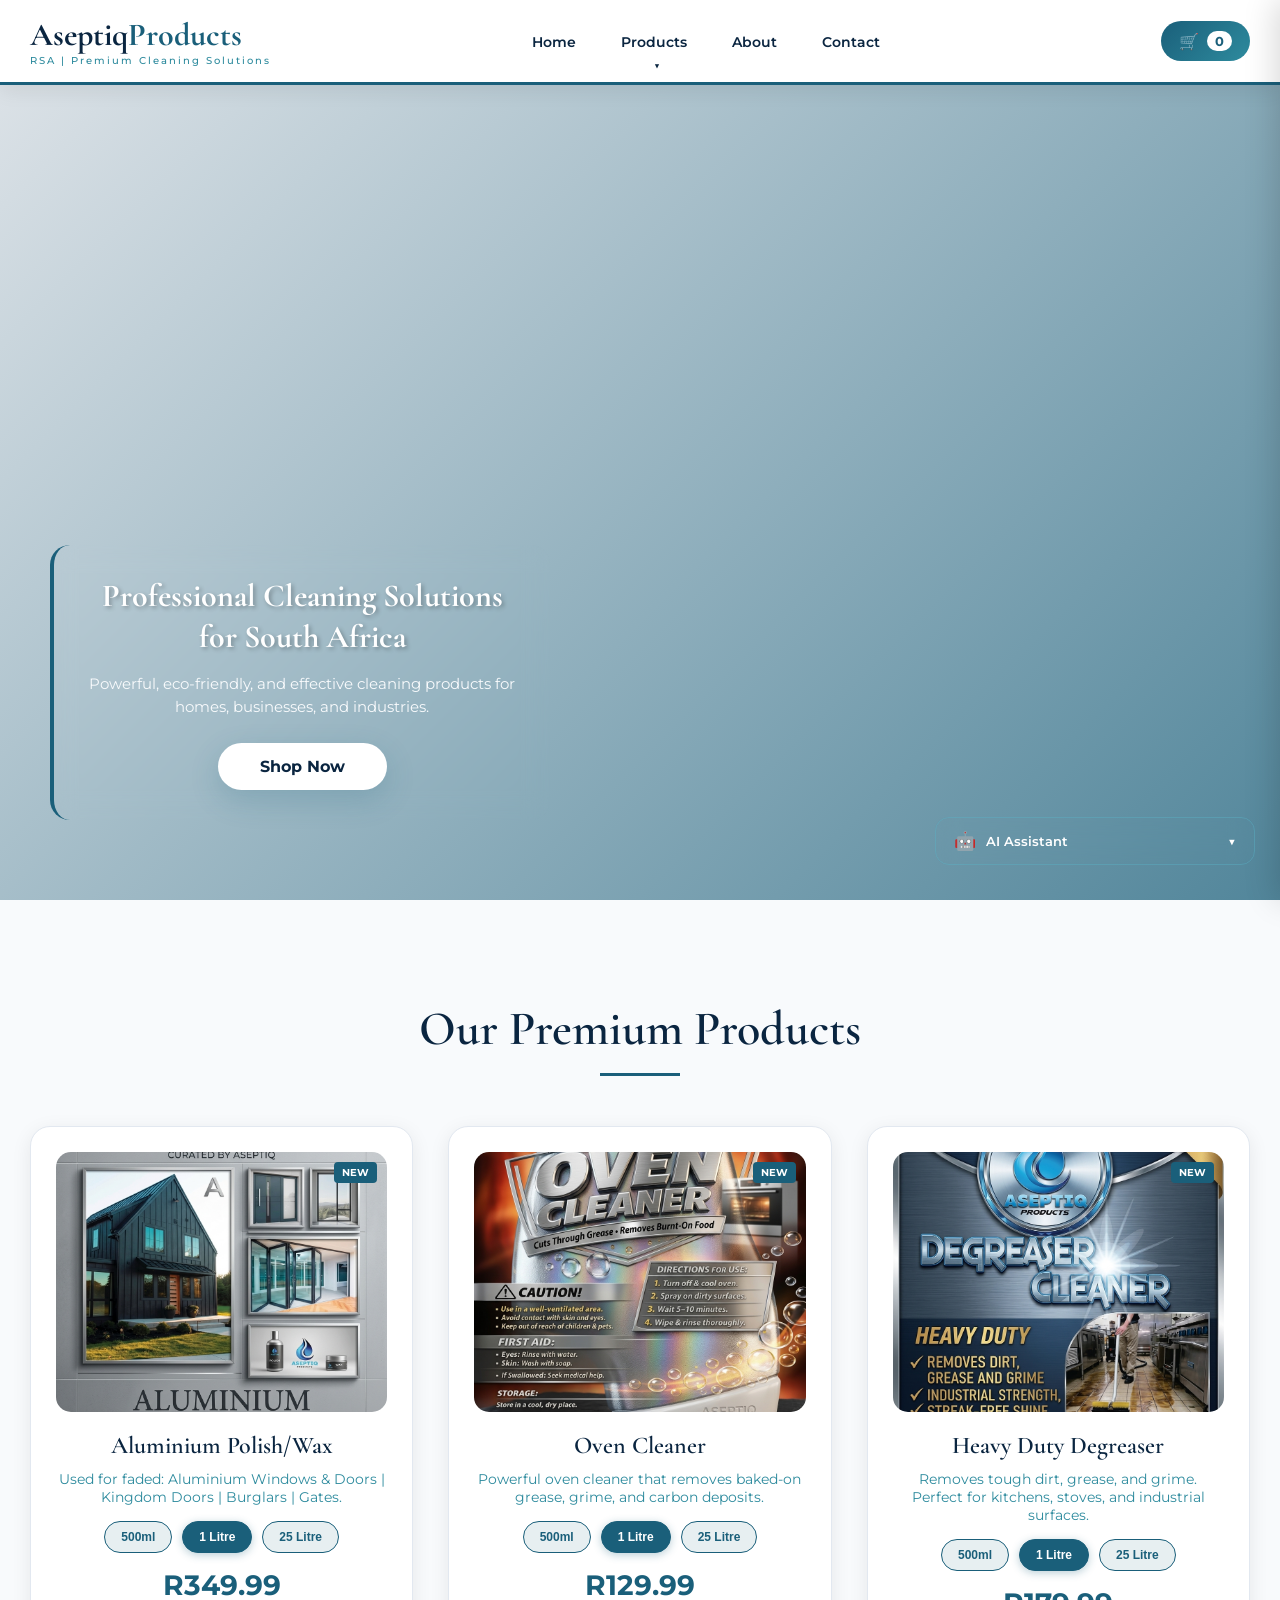
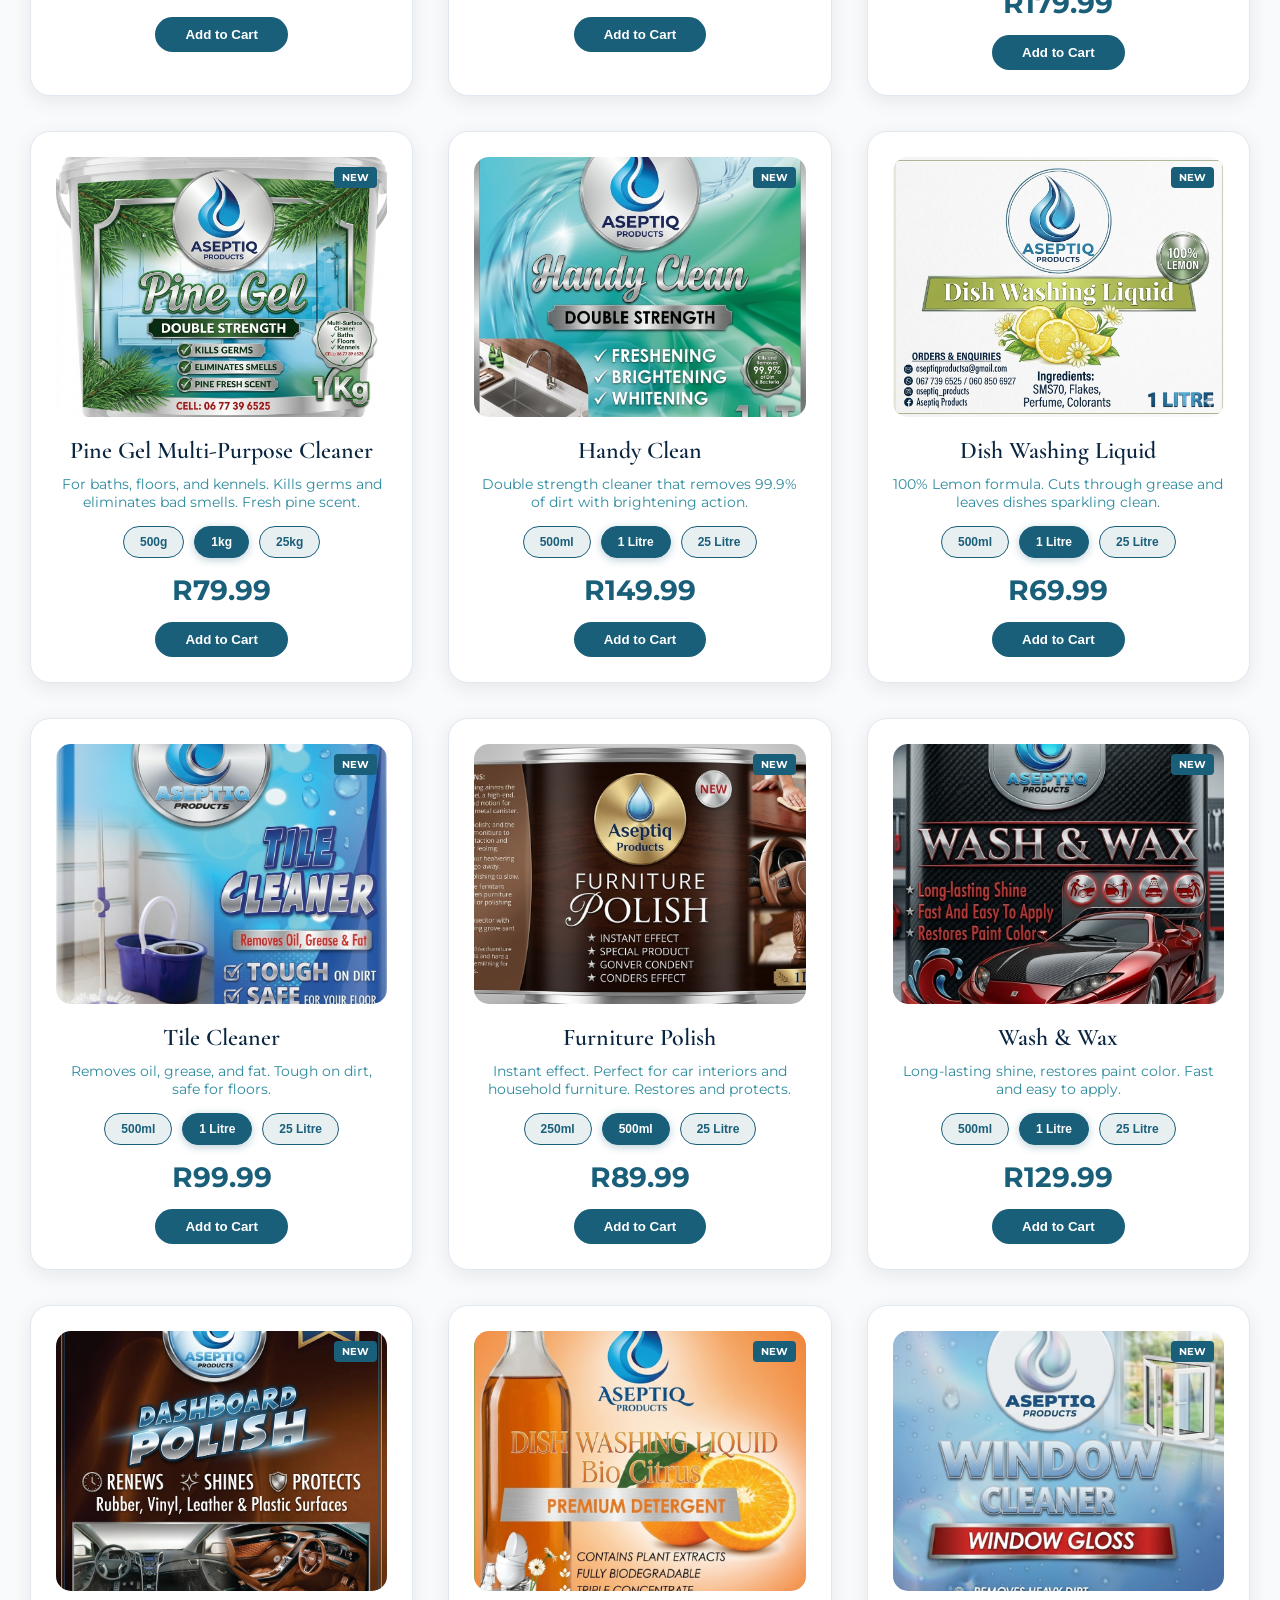
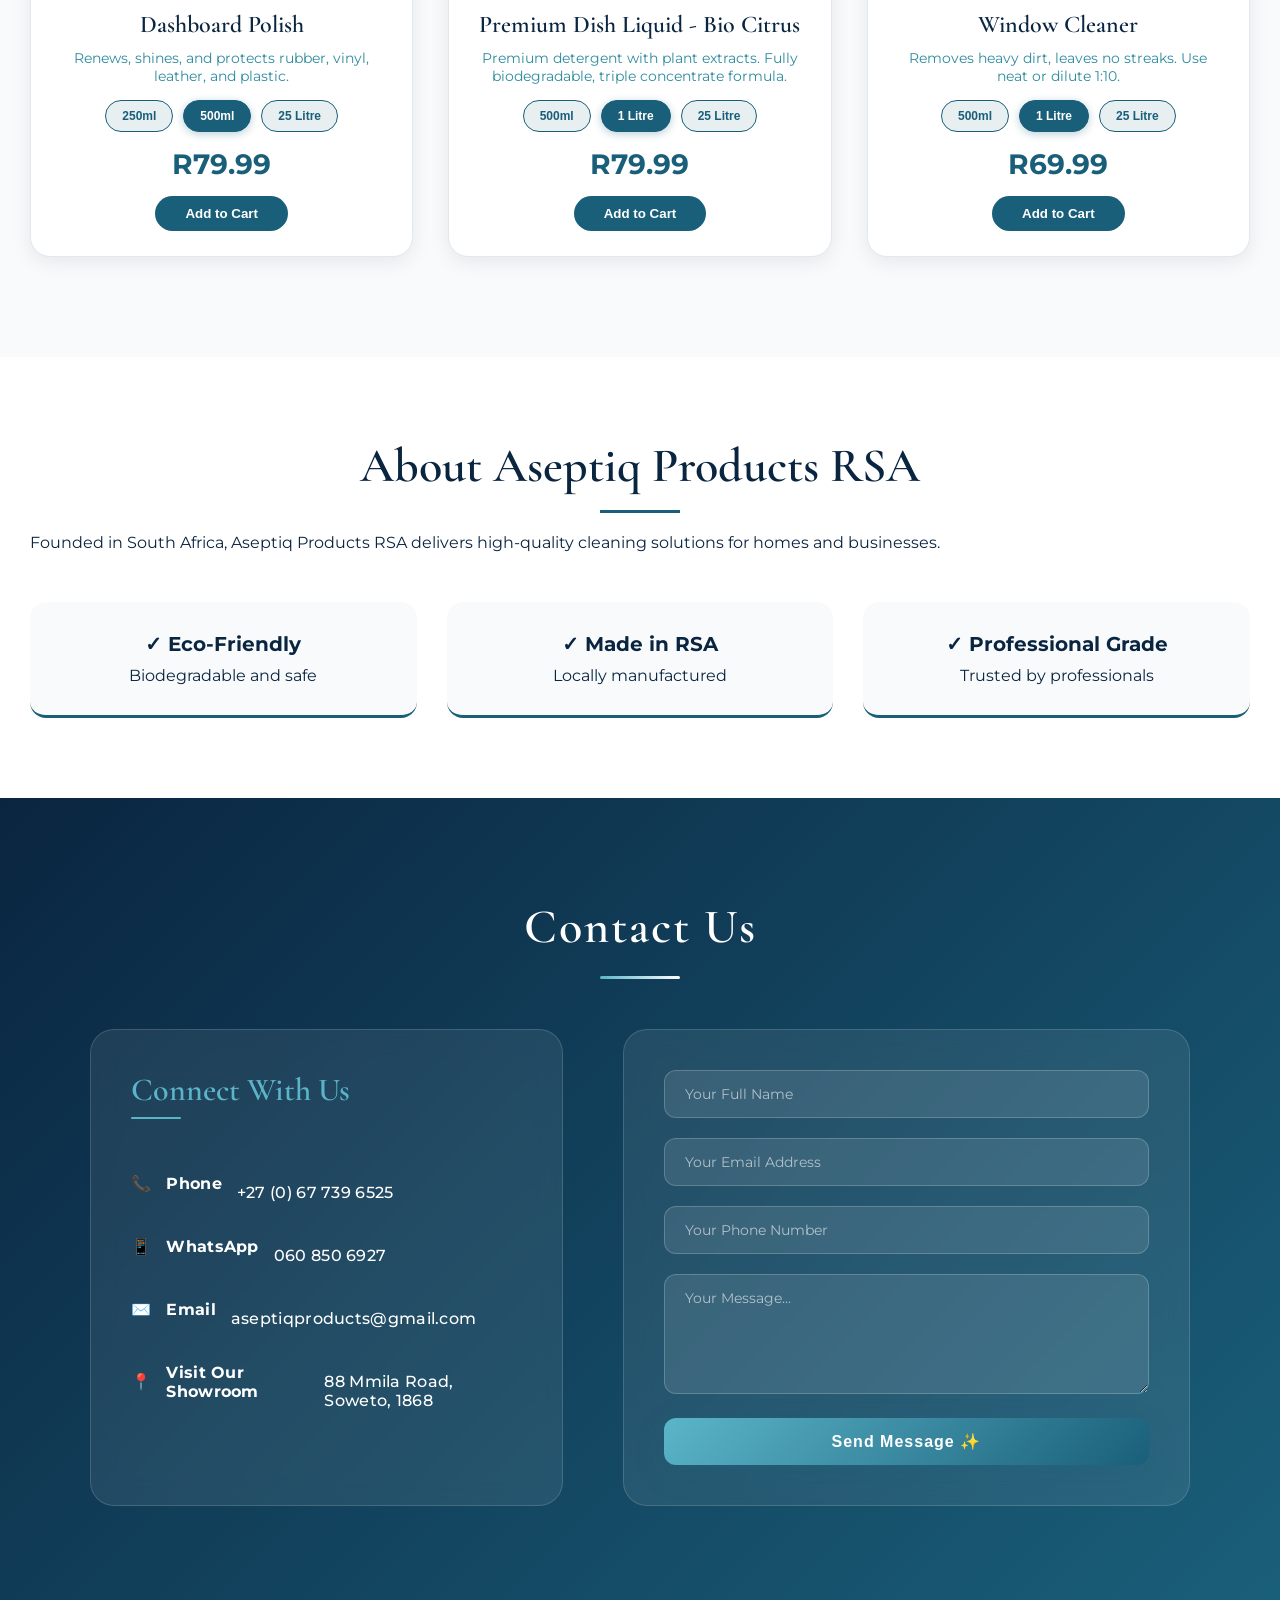
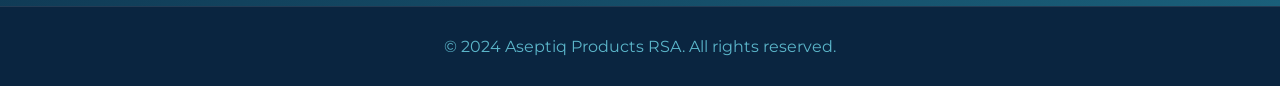
==== commit 83147da0: "Fix dropdown navigation links - use correct absolute paths" ====
--- a/index.html
+++ b/index.html
@@ -18,17 +18,17 @@
             </div>
             <nav>
                 <ul>
-                    <li><a href="#home">Home</a></li>
+                    <li><a href="index.html">Home</a></li>
                     <li class="has-dropdown">
-                    <a href="index.html#products">Products</a>
-                    <ul class="dropdown-menu">
-                        <li><a href="index.html#products">All Products</a></li>
-                        <li><a href="combos.html">🔥 Combo Deals</a></li>
-                        <li><a href="specials.html">🎉 Special Offers</a></li>
-                    </ul>
-                </li>
-                    <li><a href="#about">About</a></li>
-                    <li><a href="#contact">Contact</a></li>
+                        <a href="javascript:void(0)">Products</a>
+                        <ul class="dropdown-menu">
+                            <li><a href="index.html#products">📦 All Products</a></li>
+                            <li><a href="combos.html">🔥 Combo Deals</a></li>
+                            <li><a href="specials.html">🎉 Special Offers</a></li>
+                        </ul>
+                    </li>
+                    <li><a href="index.html#about">About</a></li>
+                    <li><a href="index.html#contact">Contact</a></li>
                 </ul>
             </nav>
             <div class="header-cart">
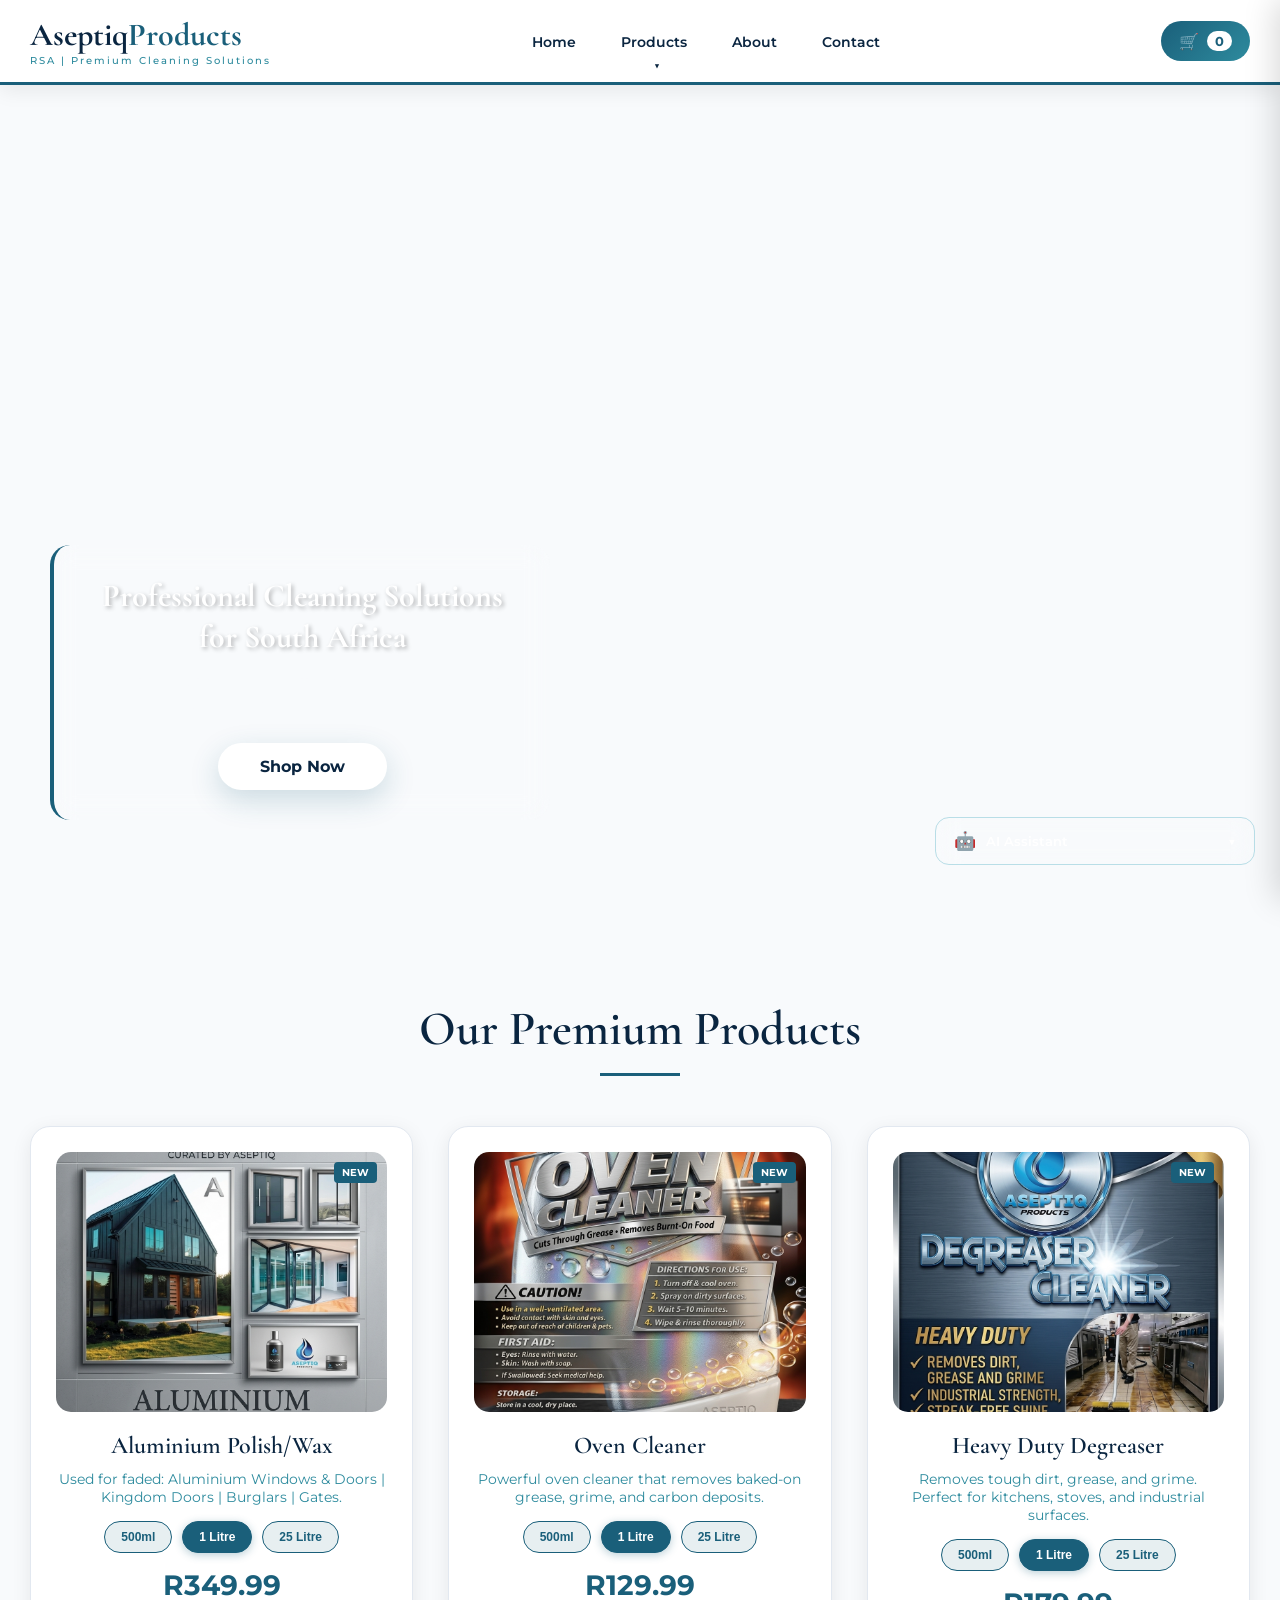
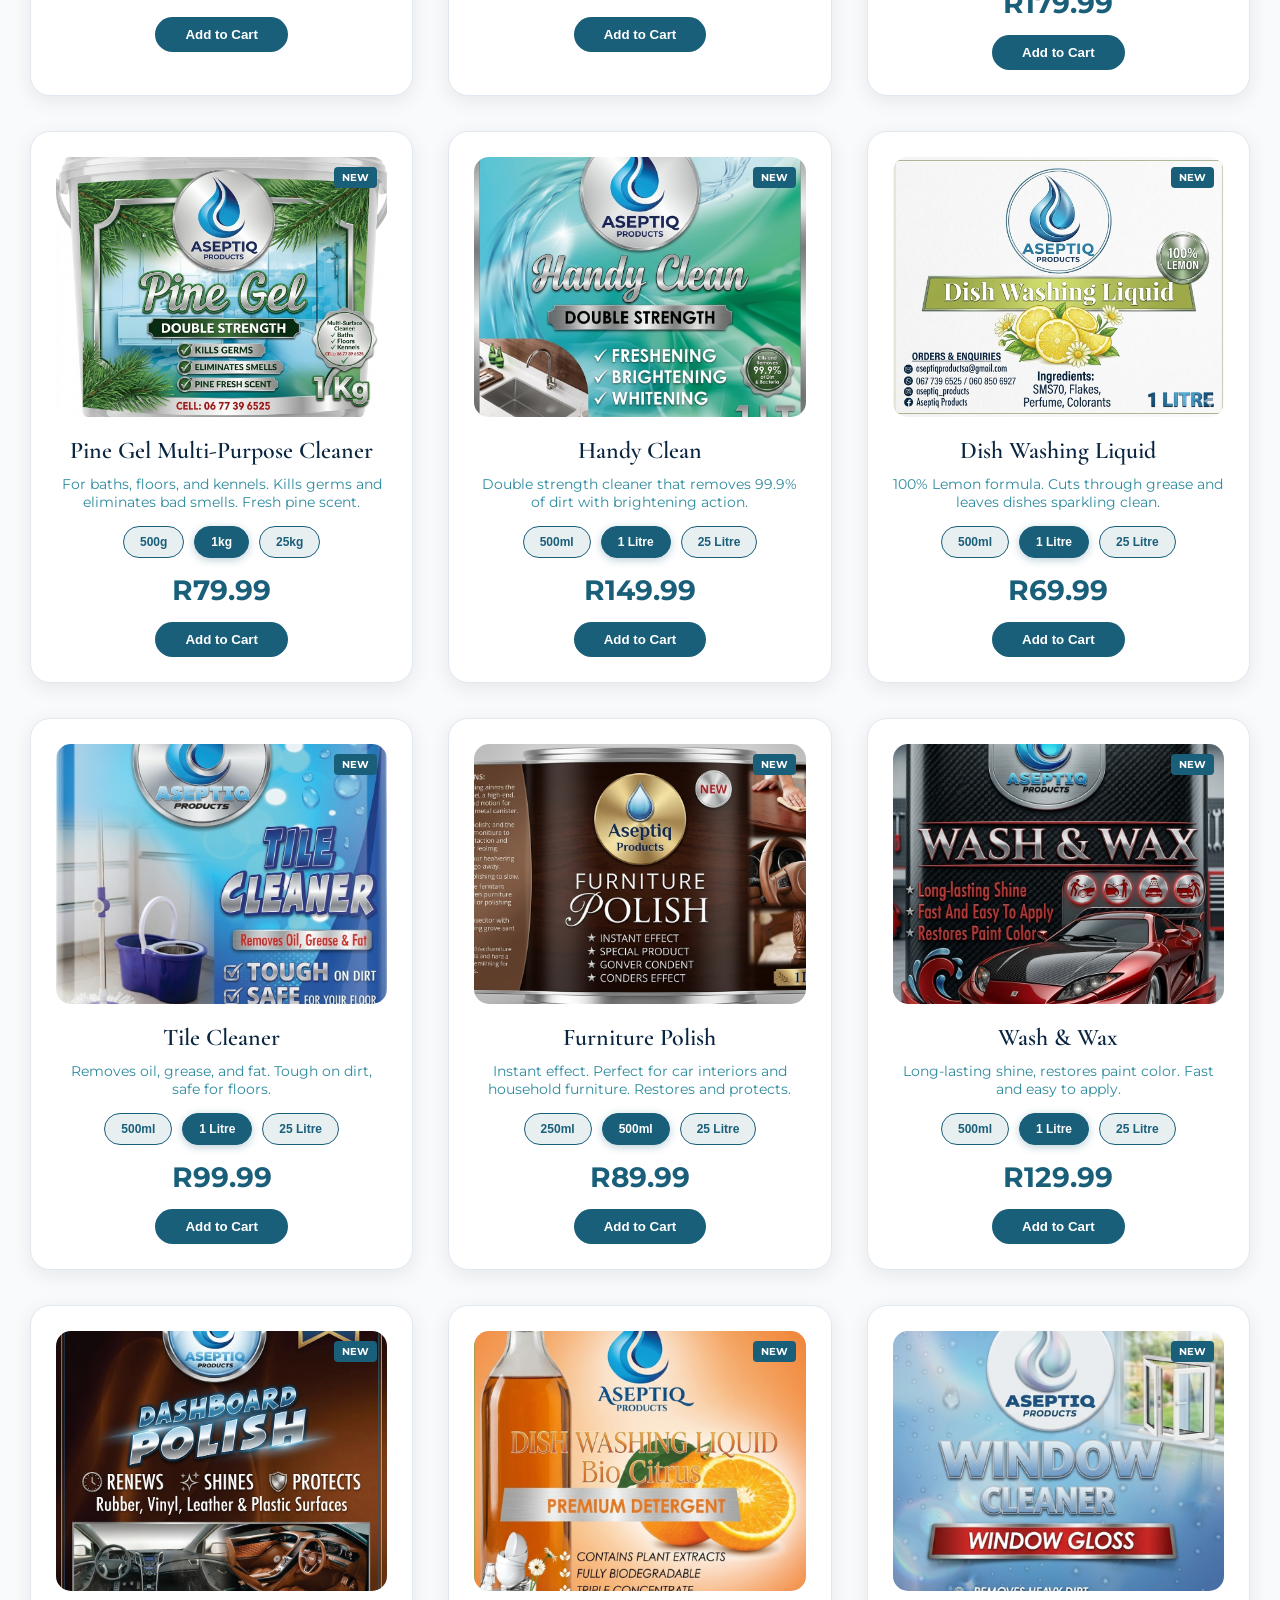
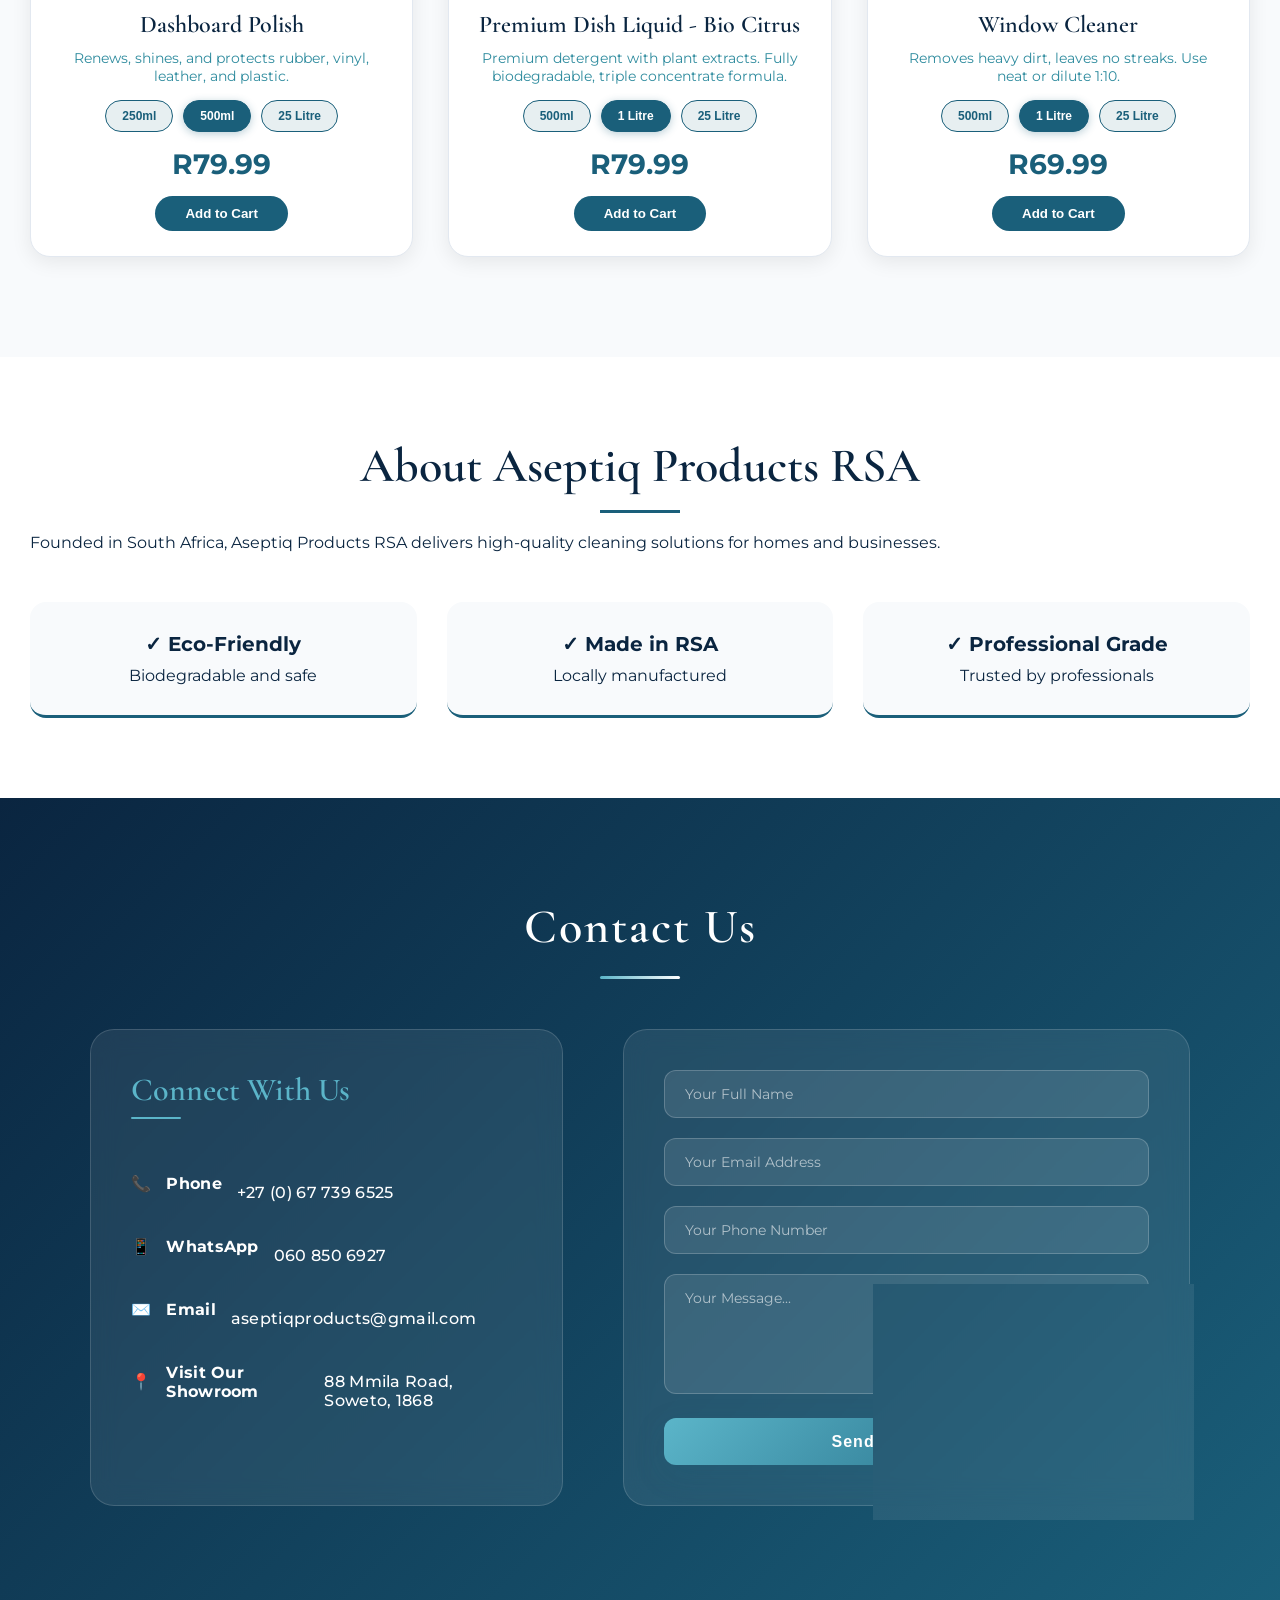
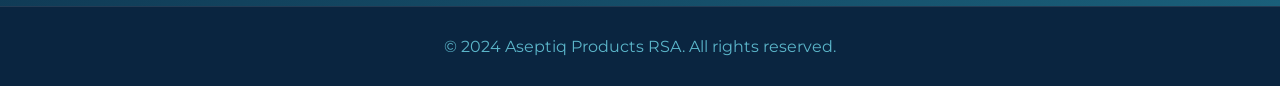
==== commit 3e40a061: "Remove hero overlay for cleaner video background" ====
--- a/index.html
+++ b/index.html
@@ -22,9 +22,9 @@
                     <li class="has-dropdown">
                         <a href="javascript:void(0)">Products</a>
                         <ul class="dropdown-menu">
-                            <li><a href="index.html#products">📦 All Products</a></li>
-                            <li><a href="combos.html">🔥 Combo Deals</a></li>
-                            <li><a href="specials.html">🎉 Special Offers</a></li>
+                            <li><a href="index.html#products">All Products</a></li>
+                            <li><a href="combos.html">Combo Deals</a></li>
+                            <li><a href="specials.html">Special Offers</a></li>
                         </ul>
                     </li>
                     <li><a href="index.html#about">About</a></li>
@@ -44,7 +44,7 @@
         <video autoplay muted loop playsinline class="hero-video">
             <source src="images/ASEPTIQ_logo_reveal.mp4" type="video/mp4">
         </video>
-        <div class="hero-overlay"></div>
+        <!-- <div class="hero-overlay"></div> -->
         <div class="hero-content-bottom">
             <h2>Professional Cleaning Solutions for South Africa</h2>
             <p>Powerful, eco-friendly, and effective cleaning products for homes, businesses, and industries.</p>
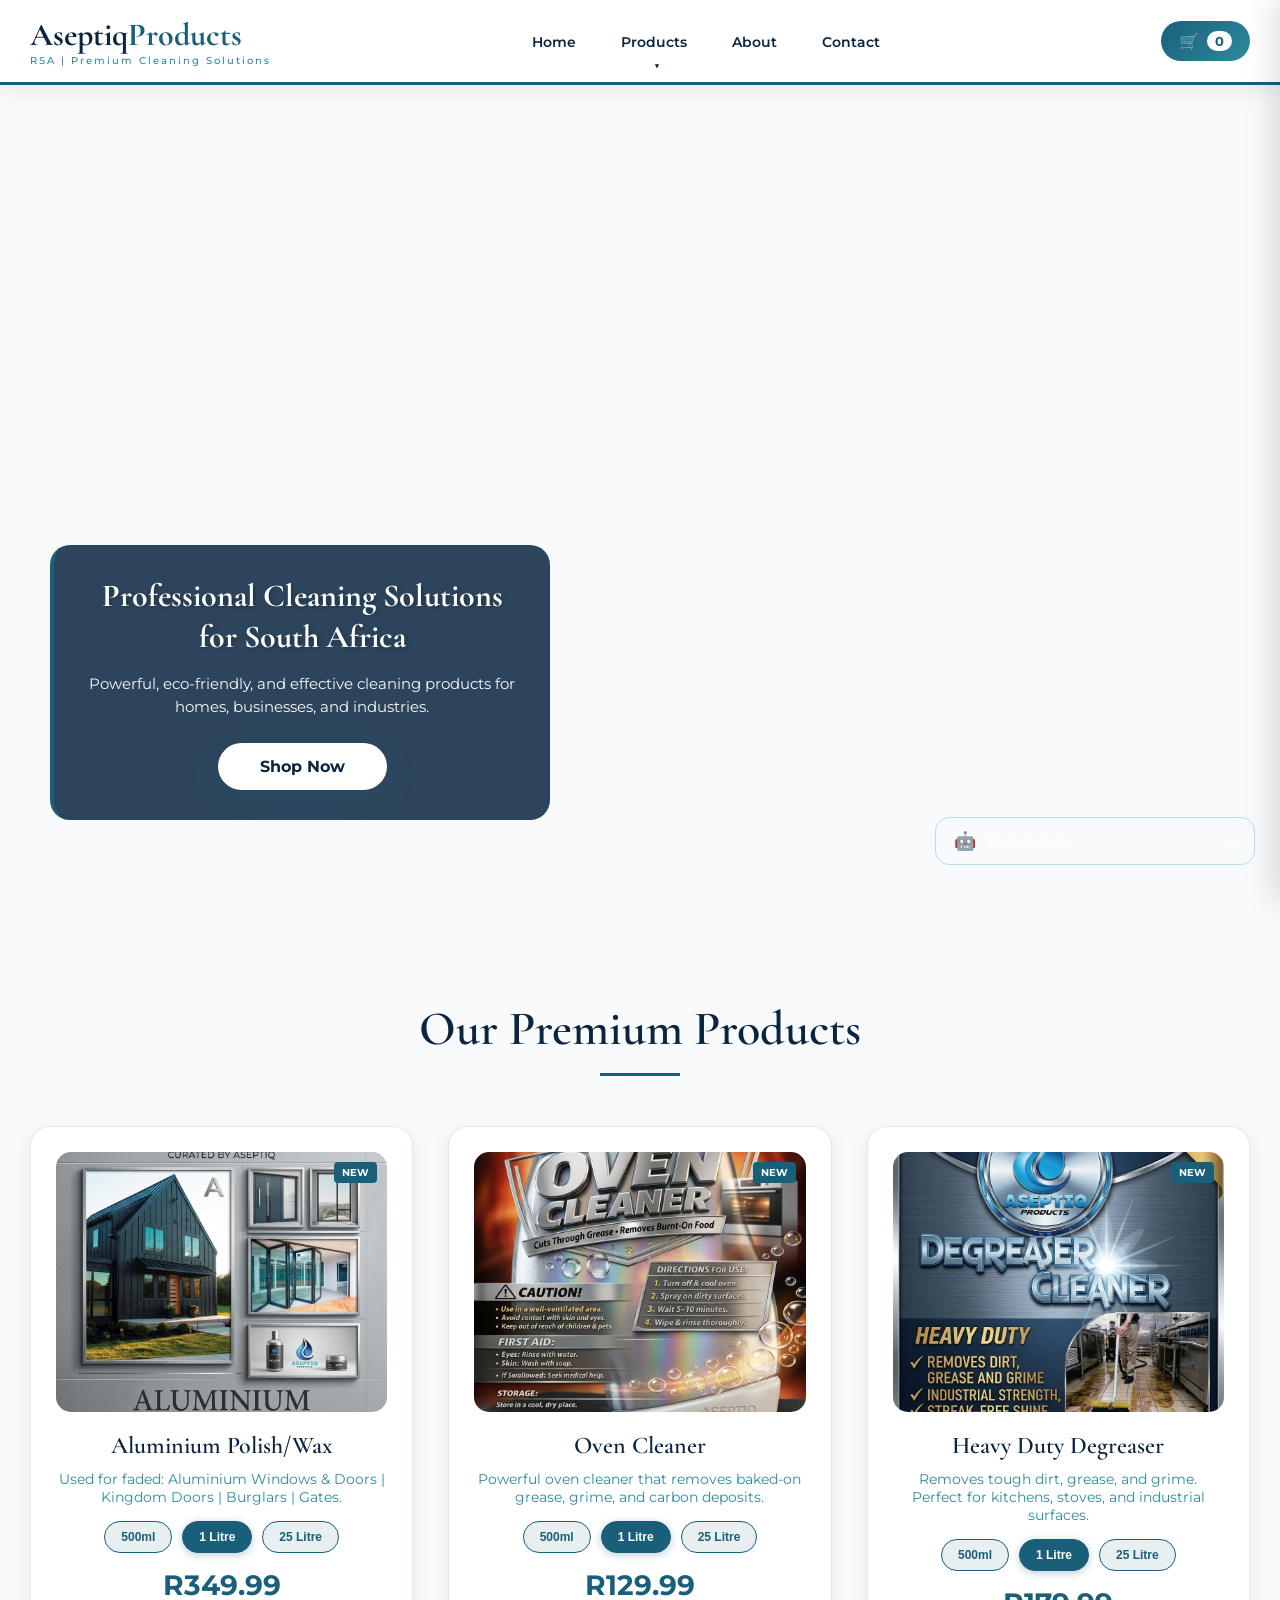
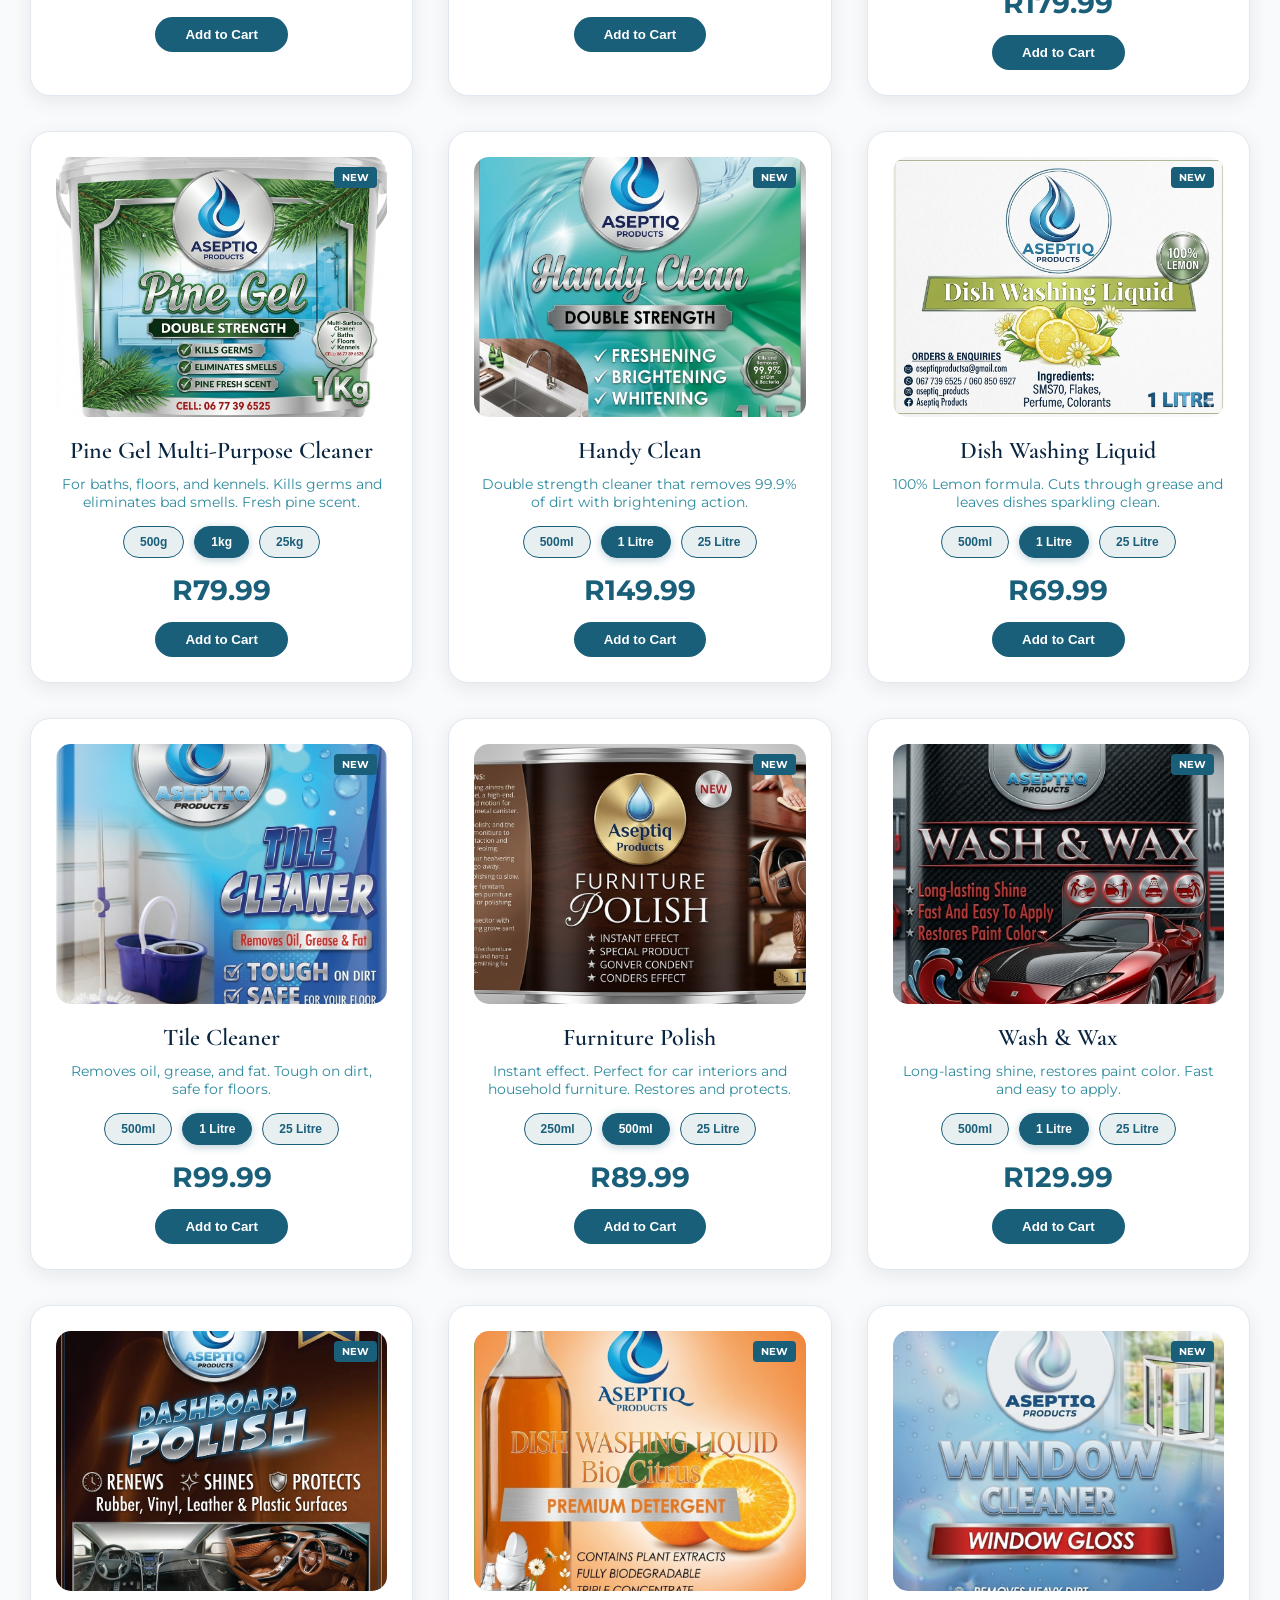
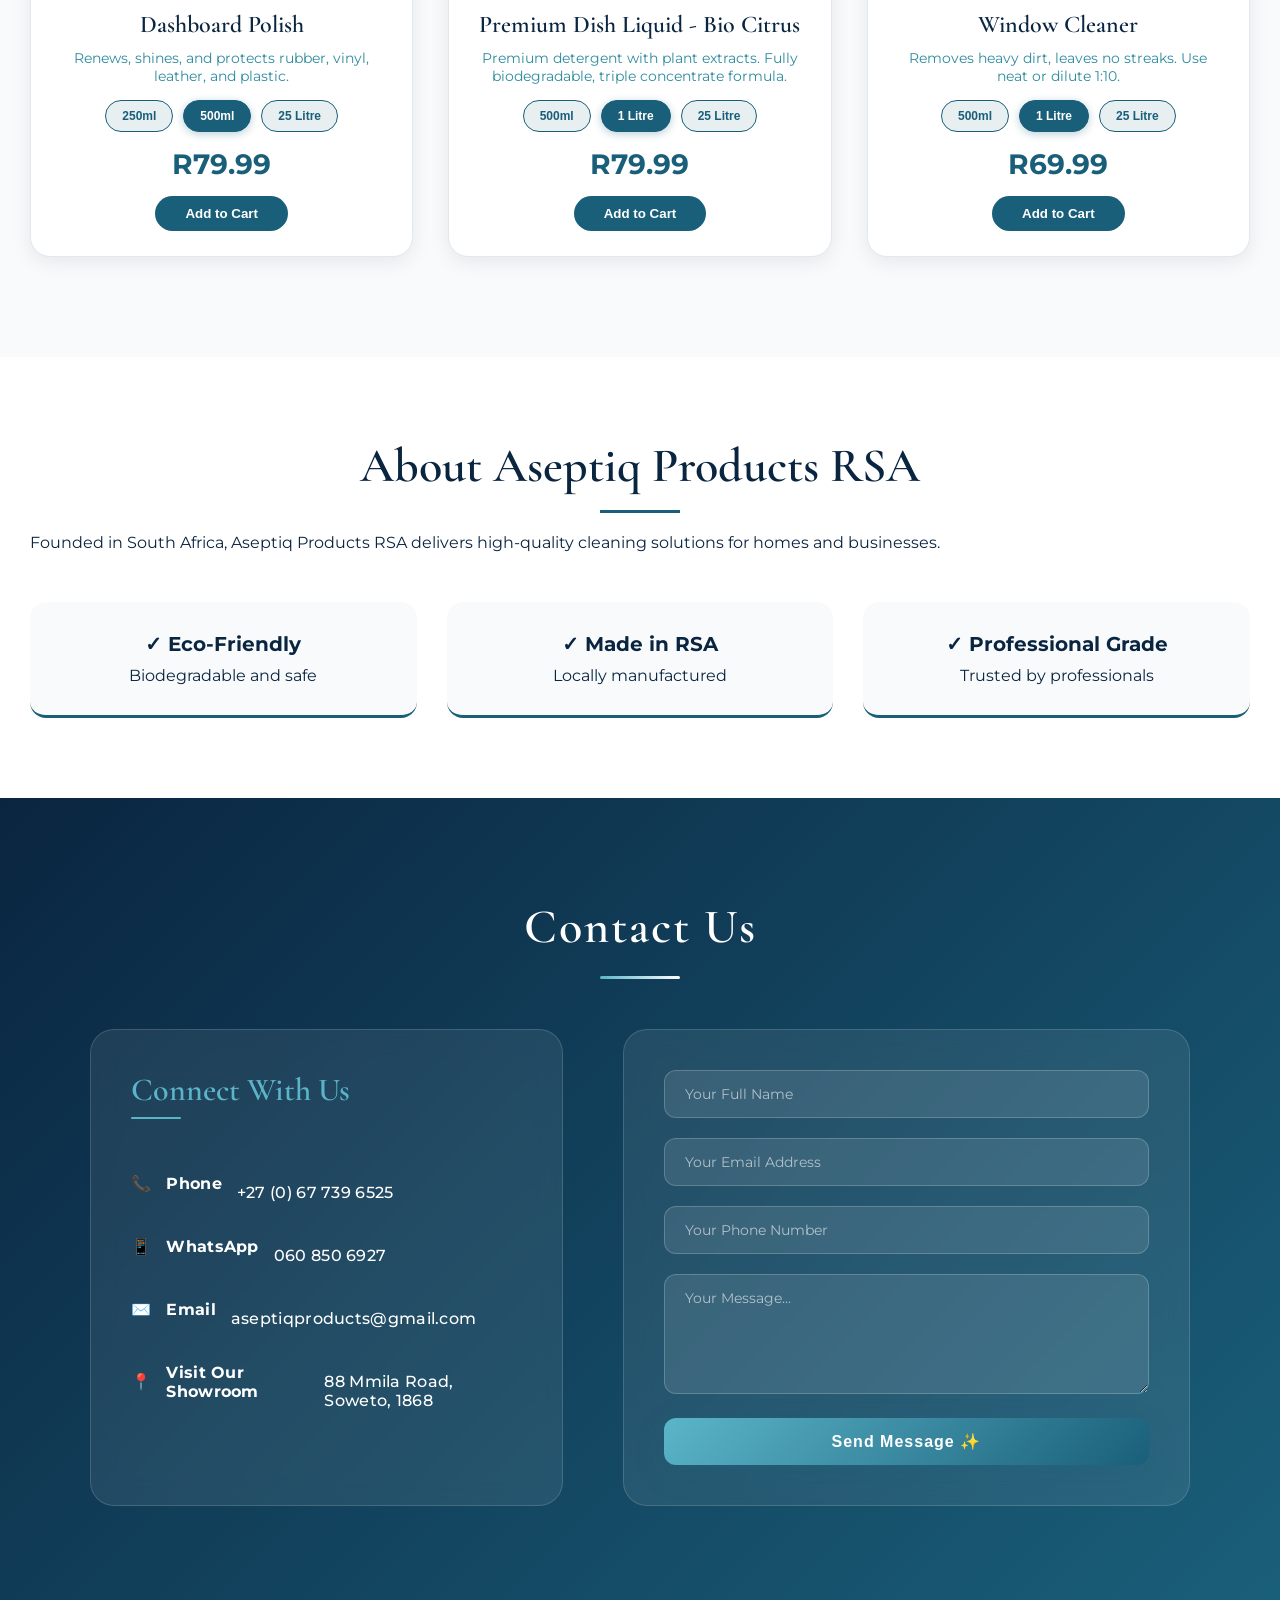
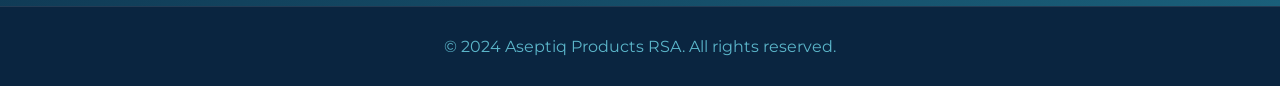
==== commit aaa7b5c1: "Update product prices" ====
--- a/index.html
+++ b/index.html
@@ -67,7 +67,7 @@
                     <div class="product-sizes">
                         <button class="size-btn" onclick="selectAluminiumSize(174.99, '500ml', this)">500ml</button>
                         <button class="size-btn active" onclick="selectAluminiumSize(349.99, '1 Litre', this)">1 Litre</button>
-                        <button class="size-btn" onclick="selectAluminiumSize(4999.99, '25 Litre', this)">25 Litre</button>
+                        <button class="size-btn" onclick="selectAluminiumSize(1249.99, '25 Litre', this)">25 Litre</button>
                     </div>
                     <div class="price" id="aluminiumPrice">R349.99</div>
                     <button class="btn-add" onclick="addToCartWithSize('Aluminium Polish/Wax', currentAluminiumPrice, currentAluminiumSize)">Add to Cart</button>
--- a/css/style.css
+++ b/css/style.css
@@ -4535,3 +4535,68 @@
 nav ul li.has-dropdown:hover > a::after {
     transform: rotate(180deg);
 }
+
+/* Fix video centering - adjust positioning */
+.hero-video {
+    position: absolute;
+    top: 50%;
+    left: 50%;
+    transform: translate(-50%, -50%);
+    min-width: 100%;
+    min-height: 100%;
+    width: auto;
+    height: auto;
+    object-fit: cover;
+    z-index: -2;
+    /* Add slight downward adjustment for better centering */
+    margin-top: 15px;
+}
+
+/* Adjust hero content positioning */
+.hero {
+    position: relative;
+    min-height: 100vh;
+    display: flex;
+    align-items: center;
+    justify-content: center;
+    text-align: center;
+    overflow: hidden;
+}
+
+.hero-content-bottom {
+    position: absolute;
+    bottom: 80px;
+    left: 50px;
+    z-index: 1;
+    max-width: 500px;
+    background: rgba(10, 37, 64, 0.85);
+    backdrop-filter: blur(12px);
+    border-radius: 20px;
+    padding: 30px 35px;
+    border-left: 4px solid var(--blue-primary);
+    animation: slideInLeft 0.8s ease-out;
+}
+
+/* Ensure container doesn't interfere with video */
+.container {
+    max-width: 1300px;
+    margin: 0 auto;
+    padding: 0 30px;
+    position: relative;
+    z-index: 1;
+}
+
+/* Mobile responsive adjustment */
+@media (max-width: 768px) {
+    .hero-video {
+        margin-top: 30px;
+    }
+    
+    .hero-content-bottom {
+        bottom: 30px;
+        left: 20px;
+        right: 20px;
+        max-width: none;
+        padding: 20px 25px;
+    }
+}
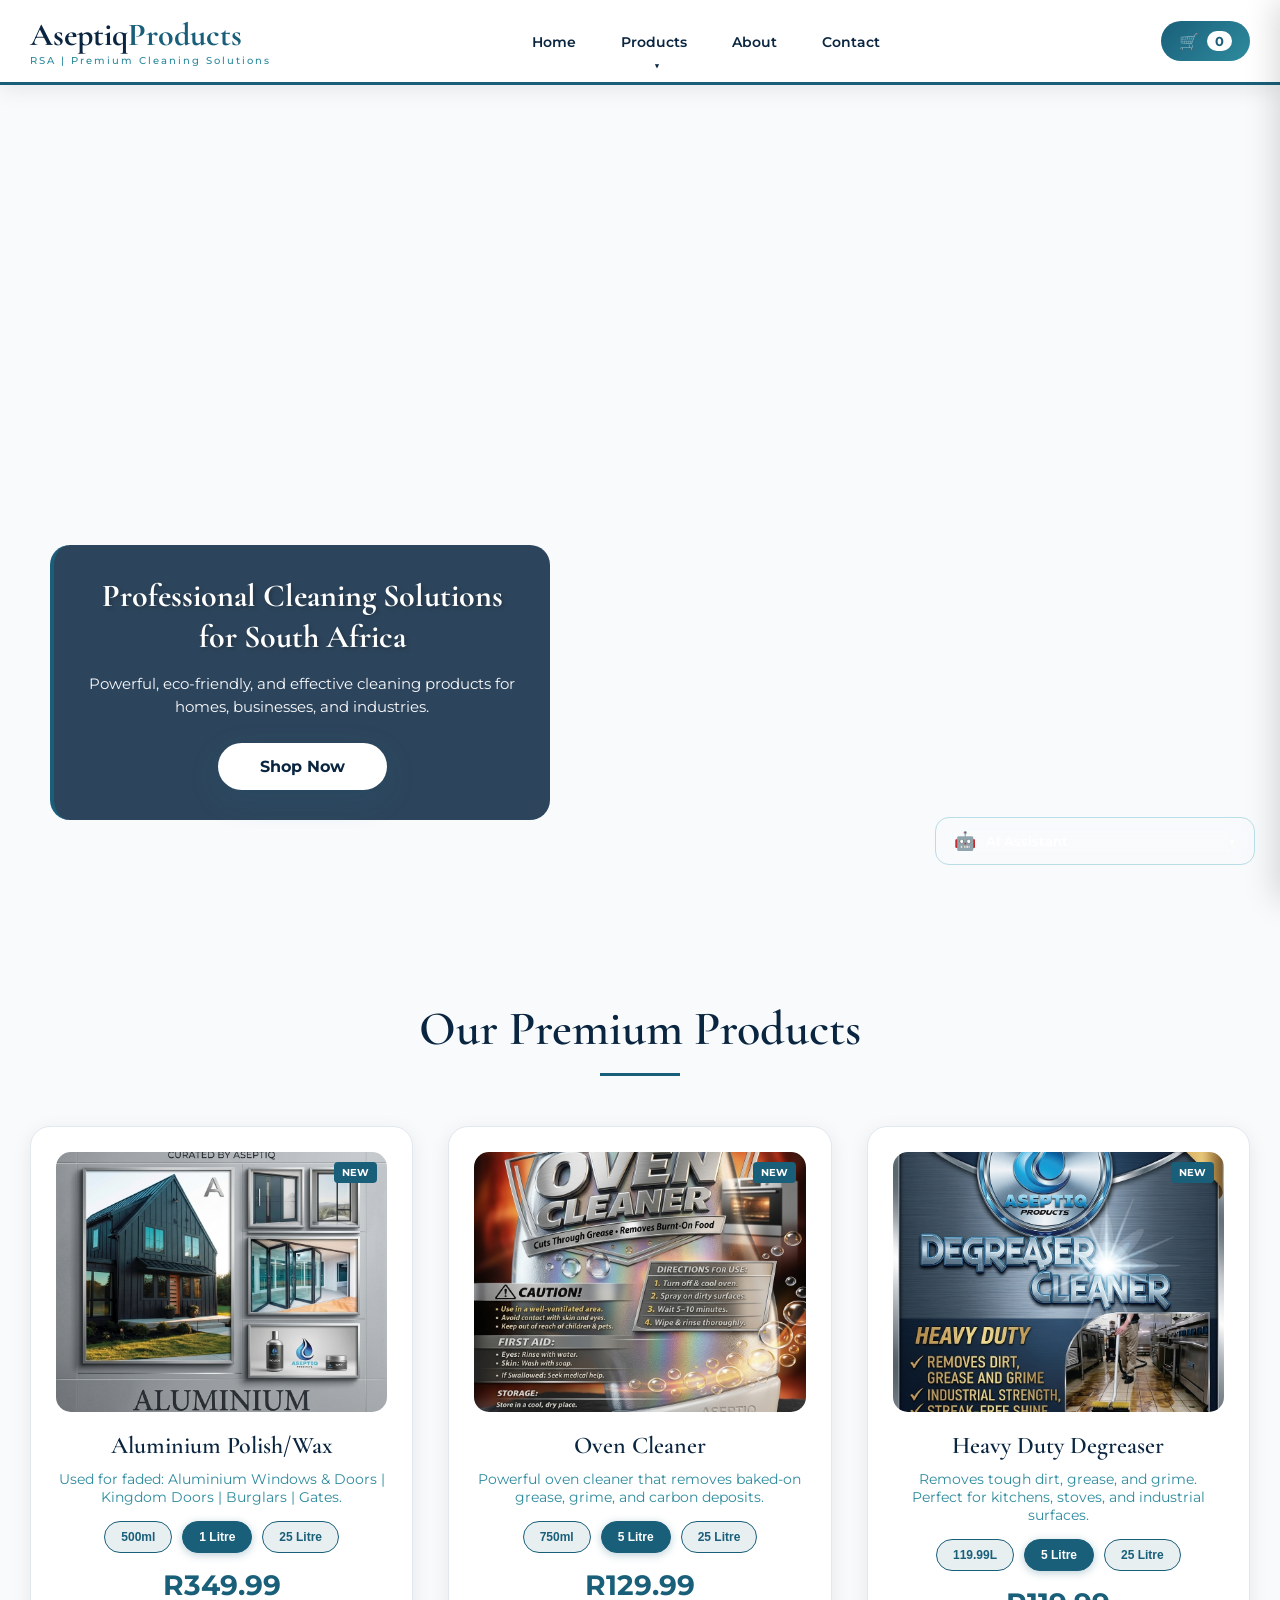
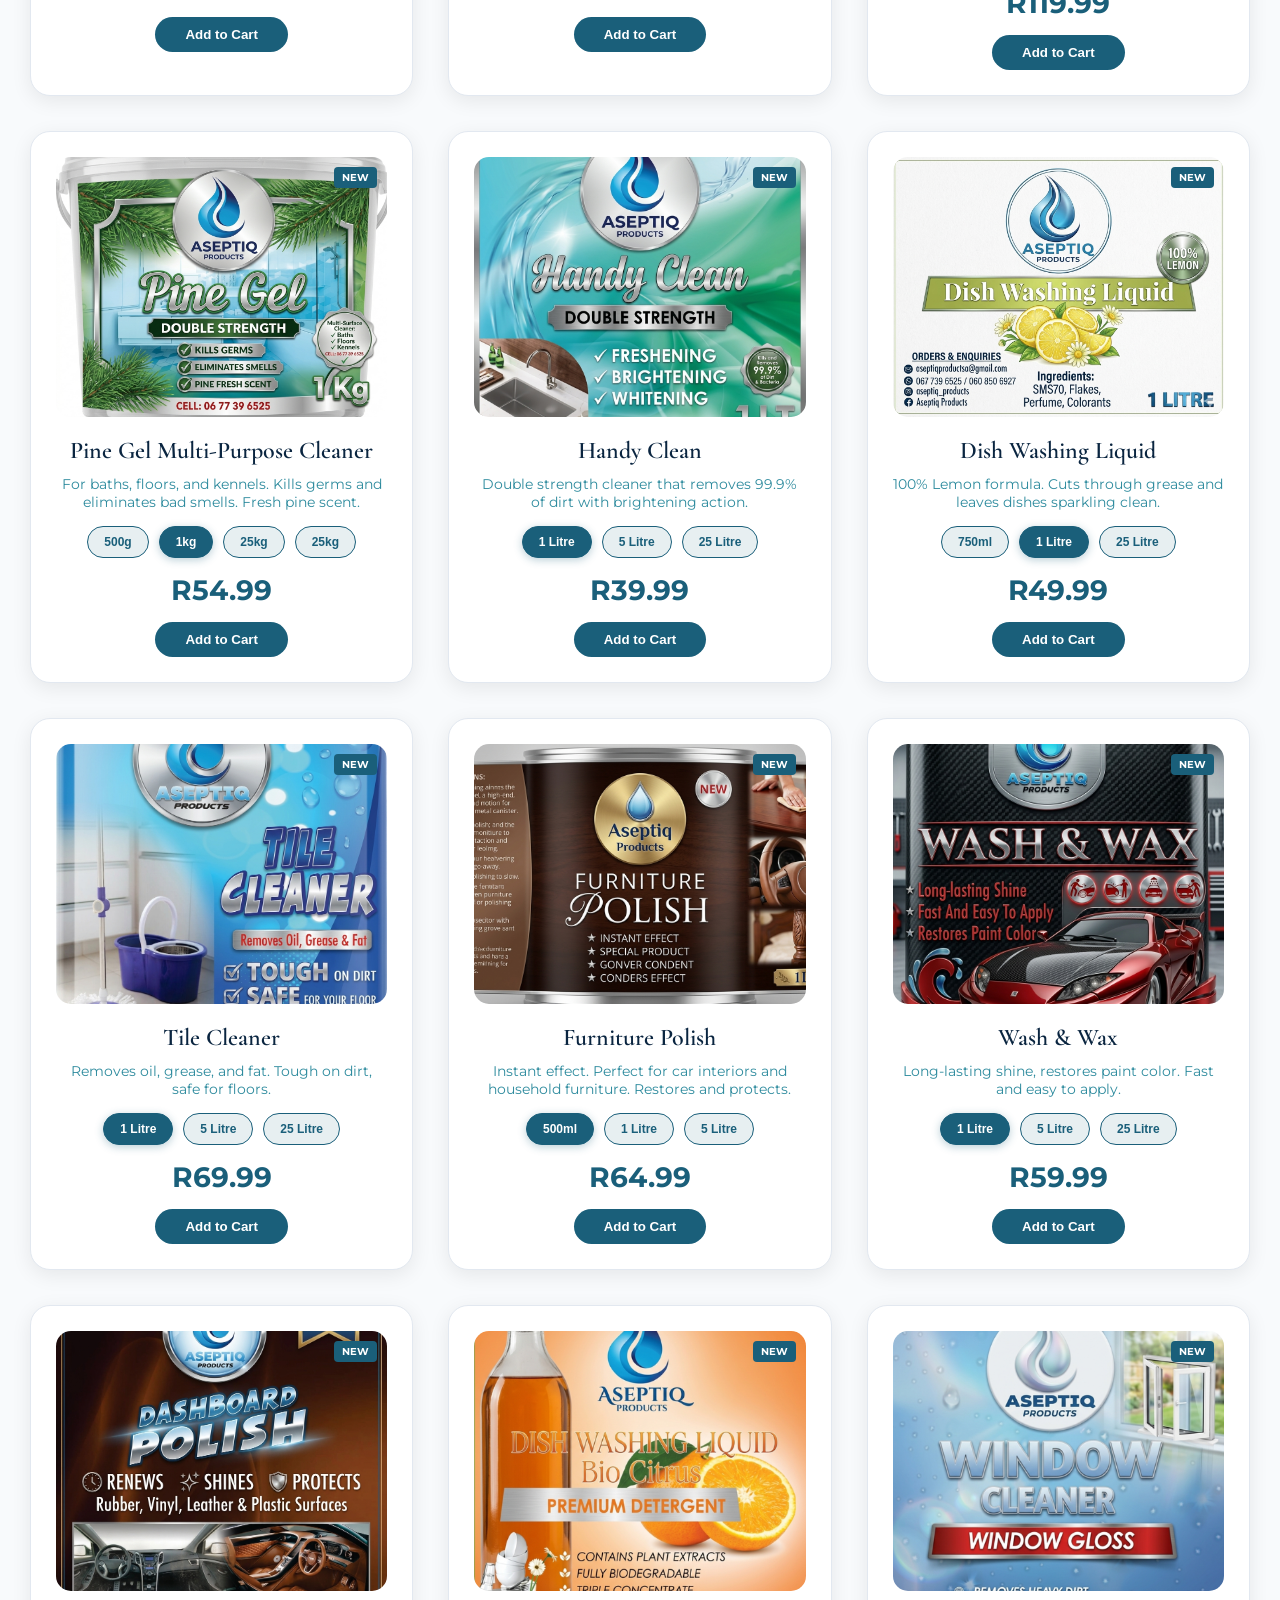
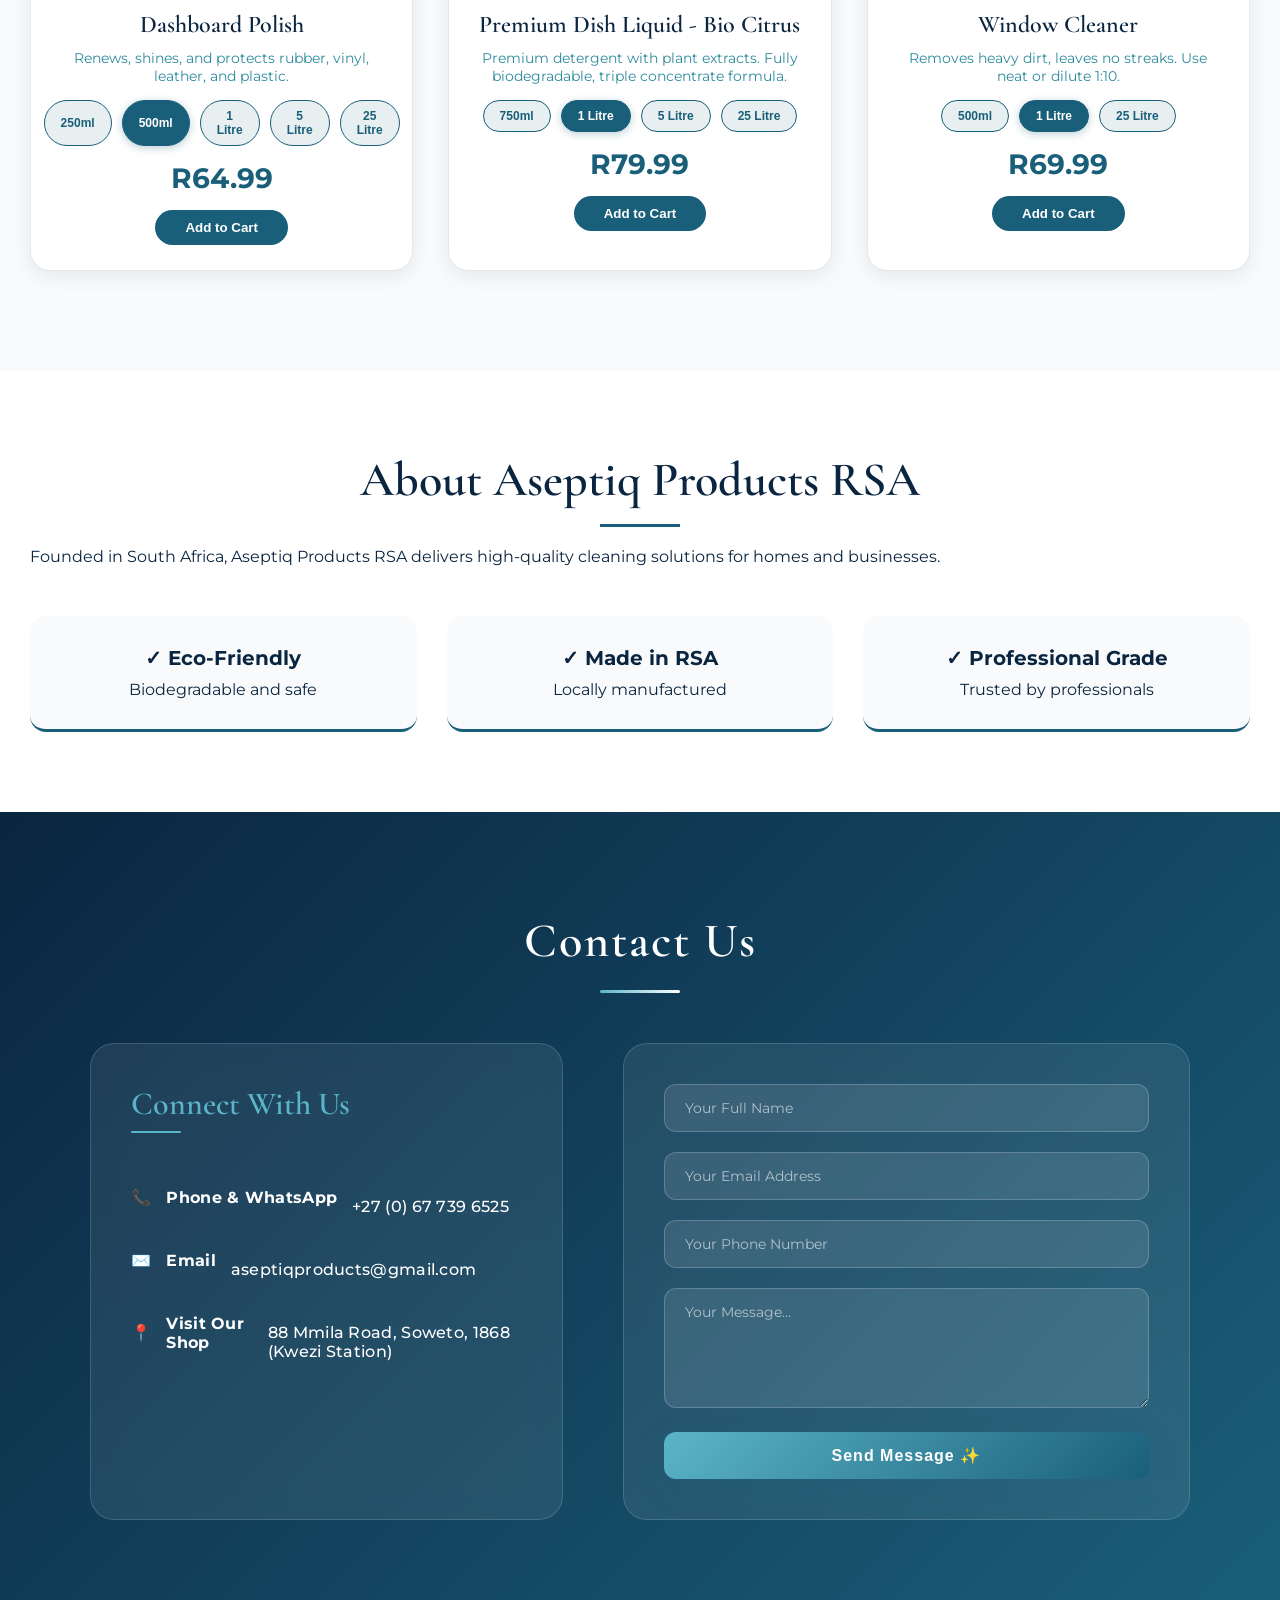
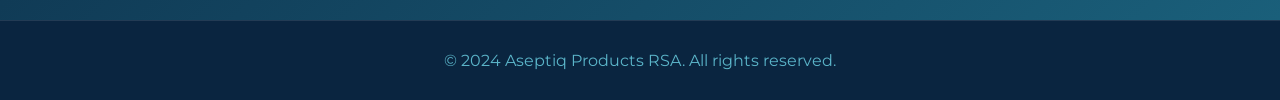
==== commit 303946d5: "Update product prices and contact details - New pricing structure and shop location (Kwezi Station)" ====
--- a/index.html
+++ b/index.html
@@ -65,9 +65,9 @@
                     <h3>Aluminium Polish/Wax</h3>
                     <p>Used for faded: Aluminium Windows & Doors | Kingdom Doors | Burglars | Gates.</p>
                     <div class="product-sizes">
-                        <button class="size-btn" onclick="selectAluminiumSize(174.99, '500ml', this)">500ml</button>
+                        <button class="size-btn" onclick="selectAluminiumSize(199.99, '500ml', this)">500ml</button>
                         <button class="size-btn active" onclick="selectAluminiumSize(349.99, '1 Litre', this)">1 Litre</button>
-                        <button class="size-btn" onclick="selectAluminiumSize(1249.99, '25 Litre', this)">25 Litre</button>
+                        <button class="size-btn" onclick="selectAluminiumSize('Sold Out', '25 Litre', this)">25 Litre</button>
                     </div>
                     <div class="price" id="aluminiumPrice">R349.99</div>
                     <button class="btn-add" onclick="addToCartWithSize('Aluminium Polish/Wax', currentAluminiumPrice, currentAluminiumSize)">Add to Cart</button>
@@ -81,9 +81,9 @@
                     <h3>Oven Cleaner</h3>
                     <p>Powerful oven cleaner that removes baked-on grease, grime, and carbon deposits.</p>
                     <div class="product-sizes">
-                        <button class="size-btn" onclick="selectOvenSize(74.99, '500ml', this)">500ml</button>
-                        <button class="size-btn active" onclick="selectOvenSize(129.99, '1 Litre', this)">1 Litre</button>
-                        <button class="size-btn" onclick="selectOvenSize(2499.99, '25 Litre', this)">25 Litre</button>
+                        <button class="size-btn" onclick="selectOvenSize(74.99, '750ml', this)">750ml</button>
+                        <button class="size-btn active" onclick="selectOvenSize('Sold Out', '5 Litre', this)">5 Litre</button>
+                        <button class="size-btn" onclick="selectOvenSize('Sold Out', '25 Litre', this)">25 Litre</button>
                     </div>
                     <div class="price" id="ovenPrice">R129.99</div>
                     <button class="btn-add" onclick="addToCartWithSizeOven('Oven Cleaner', currentOvenPrice, currentOvenSize)">Add to Cart</button>
@@ -97,11 +97,11 @@
                     <h3>Heavy Duty Degreaser</h3>
                     <p>Removes tough dirt, grease, and grime. Perfect for kitchens, stoves, and industrial surfaces.</p>
                     <div class="product-sizes">
-                        <button class="size-btn" onclick="selectDegreaserSize(99.99, '500ml', this)">500ml</button>
-                        <button class="size-btn active" onclick="selectDegreaserSize(179.99, '1 Litre', this)">1 Litre</button>
-                        <button class="size-btn" onclick="selectDegreaserSize(2999.99, '25 Litre', this)">25 Litre</button>
-                    </div>
-                    <div class="price" id="degreaserPrice">R179.99</div>
+                        <button class="size-btn" onclick="selectDegreaserSize(119.99, 'L', this)">119.99L</button>
+                        <button class="size-btn active" onclick="selectDegreaserSize('Sold Out', '5 Litre', this)">5 Litre</button>
+                        <button class="size-btn" onclick="selectDegreaserSize('Sold Out', '25 Litre', this)">25 Litre</button>
+                    </div>
+                    <div class="price" id="degreaserPrice">R119.99</div>
                     <button class="btn-add" onclick="addToCartWithSizeDegreaser('Heavy Duty Degreaser', currentDegreaserPrice, currentDegreaserSize)">Add to Cart</button>
                 </div>
 
@@ -113,11 +113,12 @@
                     <h3>Pine Gel Multi-Purpose Cleaner</h3>
                     <p>For baths, floors, and kennels. Kills germs and eliminates bad smells. Fresh pine scent.</p>
                     <div class="product-sizes">
-                        <button class="size-btn" onclick="selectPineSize(44.99, '500g', this)">500g</button>
-                        <button class="size-btn active" onclick="selectPineSize(79.99, '1kg', this)">1kg</button>
-                        <button class="size-btn" onclick="selectPineSize(1499.99, '25kg', this)">25kg</button>
-                    </div>
-                    <div class="price" id="pinePrice">R79.99</div>
+                        <button class="size-btn" onclick="selectPineSize('Sold Out', '500g', this)">500g</button>
+                        <button class="size-btn active" onclick="selectPineSize(54.99, '1kg', this)">1kg</button>
+                        <button class="size-btn" onclick="selectPineSize('Sold Out', '25kg', this)">25kg</button>
+                        <button class="size-btn" onclick="selectPineSize('Sold Out', '25kg', this)">25kg</button>
+                    </div>
+                    <div class="price" id="pinePrice">R54.99</div>
                     <button class="btn-add" onclick="addToCartWithSizePine('Pine Gel', currentPinePrice, currentPineSize)">Add to Cart</button>
                 </div>
 
@@ -129,11 +130,11 @@
                     <h3>Handy Clean</h3>
                     <p>Double strength cleaner that removes 99.9% of dirt with brightening action.</p>
                     <div class="product-sizes">
-                        <button class="size-btn" onclick="selectHandySize(84.99, '500ml', this)">500ml</button>
-                        <button class="size-btn active" onclick="selectHandySize(149.99, '1 Litre', this)">1 Litre</button>
-                        <button class="size-btn" onclick="selectHandySize(2499.99, '25 Litre', this)">25 Litre</button>
-                    </div>
-                    <div class="price" id="handyPrice">R149.99</div>
+                        <button class="size-btn active" onclick="selectHandySize(39.99, '1 Litre', this)">1 Litre</button>
+                        <button class="size-btn" onclick="selectHandySize(155.99, '5 Litre', this)">5 Litre</button>                        
+                        <button class="size-btn" onclick="selectHandySize('Sold Out', '25 Litre', this)">25 Litre</button>
+                    </div>
+                    <div class="price" id="handyPrice">R39.99</div>
                     <button class="btn-add" onclick="addToCartWithSizeHandy('Handy Clean', currentHandyPrice, currentHandySize)">Add to Cart</button>
                 </div>
 
@@ -145,11 +146,11 @@
                     <h3>Dish Washing Liquid</h3>
                     <p>100% Lemon formula. Cuts through grease and leaves dishes sparkling clean.</p>
                     <div class="product-sizes">
-                        <button class="size-btn" onclick="selectDishSize(39.99, '500ml', this)">500ml</button>
-                        <button class="size-btn active" onclick="selectDishSize(69.99, '1 Litre', this)">1 Litre</button>
-                        <button class="size-btn" onclick="selectDishSize(1299.99, '25 Litre', this)">25 Litre</button>
-                    </div>
-                    <div class="price" id="dishPrice">R69.99</div>
+                        <button class="size-btn" onclick="selectDishSize(35.99, '750ml', this)">750ml</button>
+                        <button class="size-btn active" onclick="selectDishSize(49.99, '1 Litre', this)">1 Litre</button>
+                        <button class="size-btn" onclick="selectDishSize('Sold Out', '25 Litre', this)">25 Litre</button>
+                    </div>
+                    <div class="price" id="dishPrice">R49.99</div>
                     <button class="btn-add" onclick="addToCartWithSizeDish('Dish Washing Liquid', currentDishPrice, currentDishSize)">Add to Cart</button>
                 </div>
 
@@ -160,12 +161,12 @@
                     </div>
                     <h3>Tile Cleaner</h3>
                     <p>Removes oil, grease, and fat. Tough on dirt, safe for floors.</p>
-                    <div class="product-sizes">
-                        <button class="size-btn" onclick="selectTileSize(59.99, '500ml', this)">500ml</button>
-                        <button class="size-btn active" onclick="selectTileSize(99.99, '1 Litre', this)">1 Litre</button>
-                        <button class="size-btn" onclick="selectTileSize(1899.99, '25 Litre', this)">25 Litre</button>
-                    </div>
-                    <div class="price" id="tilePrice">R99.99</div>
+                    <div class="product-sizes">                        
+                        <button class="size-btn active" onclick="selectTileSize(64.99, '1 Litre', this)">1 Litre</button>
+                        <button class="size-btn" onclick="selectTileSize('Sold Out', '5 Litre', this)">5 Litre</button>
+                        <button class="size-btn" onclick="selectTileSize('Sold Out', '25 Litre', this)">25 Litre</button>
+                    </div>
+                    <div class="price" id="tilePrice">R69.99</div>
                     <button class="btn-add" onclick="addToCartWithSizeTile('Tile Cleaner', currentTilePrice, currentTileSize)">Add to Cart</button>
                 </div>
 
@@ -176,12 +177,12 @@
                     </div>
                     <h3>Furniture Polish</h3>
                     <p>Instant effect. Perfect for car interiors and household furniture. Restores and protects.</p>
-                    <div class="product-sizes">
-                        <button class="size-btn" onclick="selectFurnitureSize(49.99, '250ml', this)">250ml</button>
-                        <button class="size-btn active" onclick="selectFurnitureSize(89.99, '500ml', this)">500ml</button>
-                        <button class="size-btn" onclick="selectFurnitureSize(1699.99, '25 Litre', this)">25 Litre</button>
-                    </div>
-                    <div class="price" id="furniturePrice">R89.99</div>
+                    <div class="product-sizes">                        
+                        <button class="size-btn active" onclick="selectFurnitureSize(64.99, '500ml', this)">500ml</button>
+                        <button class="size-btn" onclick="selectFurnitureSize('Sold Out', '1 Litre', this)">1 Litre</button>
+                        <button class="size-btn" onclick="selectFurnitureSize('Sold Out', '5 Litre', this)">5 Litre</button>
+                    </div>
+                    <div class="price" id="furniturePrice">R64.99</div>
                     <button class="btn-add" onclick="addToCartWithSizeFurniture('Furniture Polish', currentFurniturePrice, currentFurnitureSize)">Add to Cart</button>
                 </div>
 
@@ -192,12 +193,12 @@
                     </div>
                     <h3>Wash & Wax</h3>
                     <p>Long-lasting shine, restores paint color. Fast and easy to apply.</p>
-                    <div class="product-sizes">
-                        <button class="size-btn" onclick="selectWashSize(74.99, '500ml', this)">500ml</button>
-                        <button class="size-btn active" onclick="selectWashSize(129.99, '1 Litre', this)">1 Litre</button>
-                        <button class="size-btn" onclick="selectWashSize(2299.99, '25 Litre', this)">25 Litre</button>
-                    </div>
-                    <div class="price" id="washPrice">R129.99</div>
+                    <div class="product-sizes">                        
+                        <button class="size-btn active" onclick="selectWashSize(59.99, '1 Litre', this)">1 Litre</button>
+                        <button class="size-btn" onclick="selectWashSize('sold Out', '5 Litre', this)">5 Litre</button>
+                        <button class="size-btn" onclick="selectWashSize('Sold Out', '25 Litre', this)">25 Litre</button>
+                    </div>
+                    <div class="price" id="washPrice">R59.99</div>
                     <button class="btn-add" onclick="addToCartWithSizeWash('Wash & Wax', currentWashPrice, currentWashSize)">Add to Cart</button>
                 </div>
 
@@ -209,11 +210,13 @@
                     <h3>Dashboard Polish</h3>
                     <p>Renews, shines, and protects rubber, vinyl, leather, and plastic.</p>
                     <div class="product-sizes">
-                        <button class="size-btn" onclick="selectDashboardSize(49.99, '250ml', this)">250ml</button>
-                        <button class="size-btn active" onclick="selectDashboardSize(79.99, '500ml', this)">500ml</button>
+                        <button class="size-btn" onclick="selectDashboardSize(64.99, '250ml', this)">250ml</button>
+                        <button class="size-btn active" onclick="selectDashboardSize(99.99, '500ml', this)">500ml</button>
+                        <button class="size-btn" onclick="selectDashboardSize(149.99, '1 Litre', this)">1 Litre</button>
+                        <button class="size-btn" onclick="selectDashboardSize(349.99, '5 Litre', this)">5 Litre</button>
                         <button class="size-btn" onclick="selectDashboardSize(1499.99, '25 Litre', this)">25 Litre</button>
                     </div>
-                    <div class="price" id="dashboardPrice">R79.99</div>
+                    <div class="price" id="dashboardPrice">R64.99</div>
                     <button class="btn-add" onclick="addToCartWithSizeDashboard('Dashboard Polish', currentDashboardPrice, currentDashboardSize)">Add to Cart</button>
                 </div>
 
@@ -225,9 +228,10 @@
                     <h3>Premium Dish Liquid - Bio Citrus</h3>
                     <p>Premium detergent with plant extracts. Fully biodegradable, triple concentrate formula.</p>
                     <div class="product-sizes">
-                        <button class="size-btn" onclick="selectPremiumDishSize(49.99, '500ml', this)">500ml</button>
-                        <button class="size-btn active" onclick="selectPremiumDishSize(79.99, '1 Litre', this)">1 Litre</button>
-                        <button class="size-btn" onclick="selectPremiumDishSize(1499.99, '25 Litre', this)">25 Litre</button>
+                        <button class="size-btn" onclick="selectPremiumDishSize('Sold Out', '750ml', this)">750ml</button>
+                        <button class="size-btn active" onclick="selectPremiumDishSize(54.99, '1 Litre', this)">1 Litre</button>
+                        <button class="size-btn" onclick="selectPremiumDishSize('Sold Out', '5 Litre', this)">5 Litre</button>
+                        <button class="size-btn" onclick="selectPremiumDishSize('Sold Out', '25 Litre', this)">25 Litre</button>
                     </div>
                     <div class="price" id="premiumDishPrice">R79.99</div>
                     <button class="btn-add" onclick="addToCartWithSizePremiumDish('Premium Dish Liquid Bio Citrus', currentPremiumDishPrice, currentPremiumDishSize)">Add to Cart</button>
@@ -291,10 +295,9 @@
             <div class="contact-content">
                 <div class="contact-info">
                     <h3>Connect With Us</h3>
-                    <p>📞 <strong>Phone</strong><br>+27 (0) 67 739 6525</p>
-                    <p>📱 <strong>WhatsApp</strong><br>060 850 6927</p>
+                    <p>📞 <strong>Phone & WhatsApp</strong><br>+27 (0) 67 739 6525</p>
                     <p>✉️ <strong>Email</strong><br>aseptiqproducts@gmail.com</p>
-                    <p>📍 <strong>Visit Our Showroom</strong><br>88 Mmila Road, Soweto, 1868</p>
+                    <p>📍 <strong>Visit Our Shop</strong><br>88 Mmila Road, Soweto, 1868 (Kwezi Station)</p>
                 </div>
                 <form class="contact-form" id="contactForm">
                     <input type="text" placeholder="Your Full Name" required>
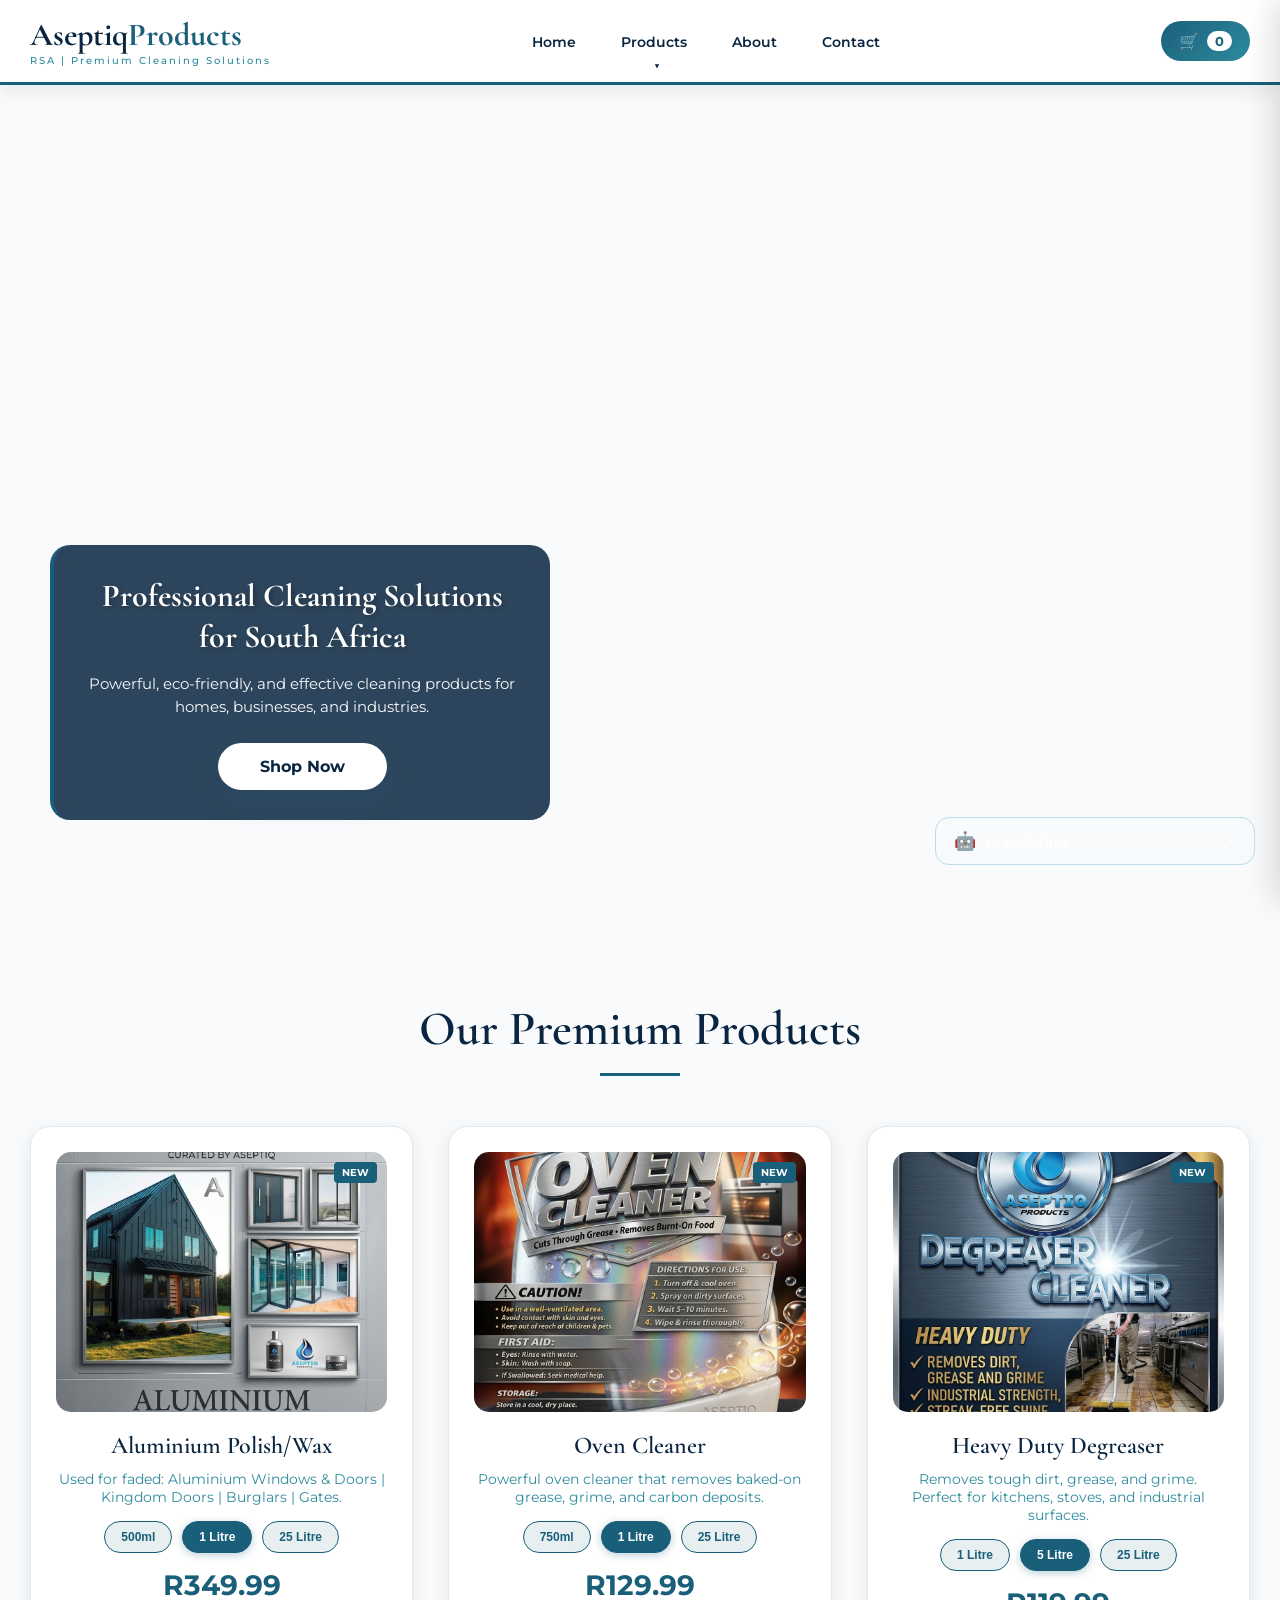
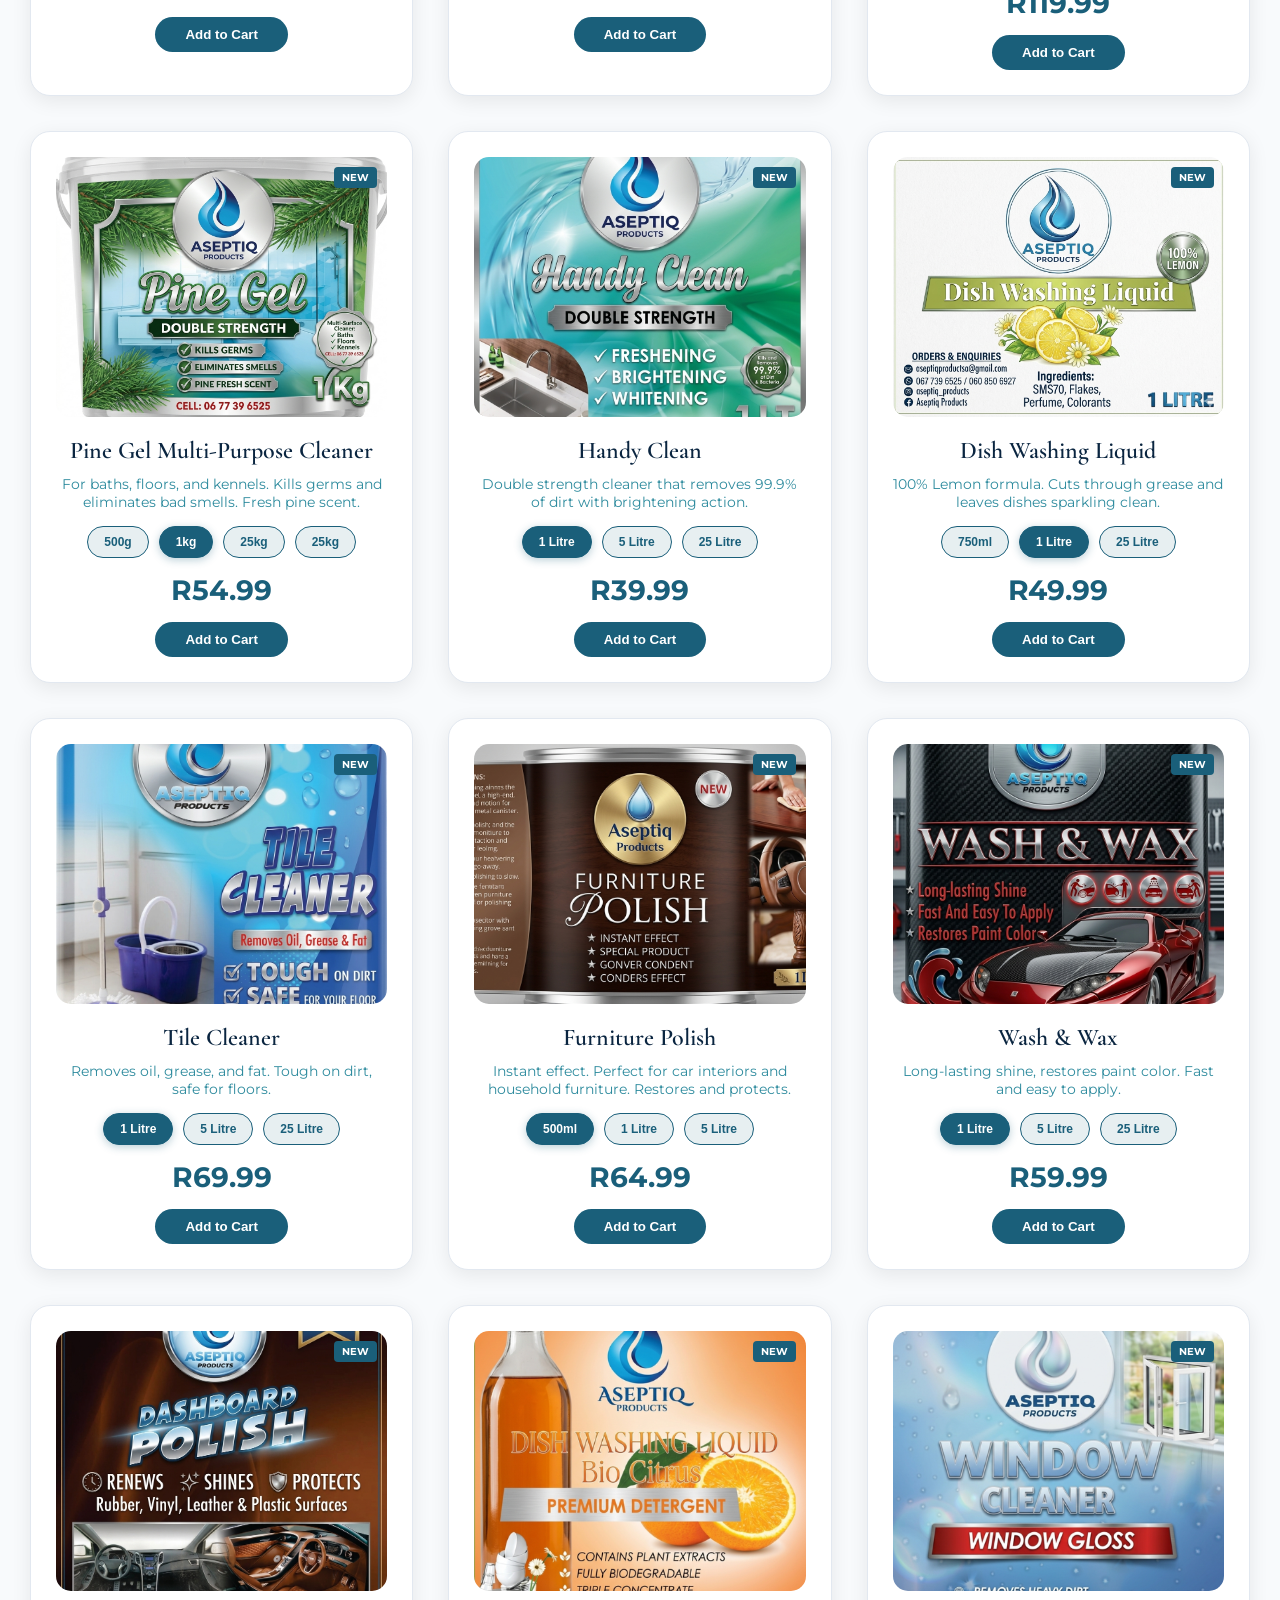
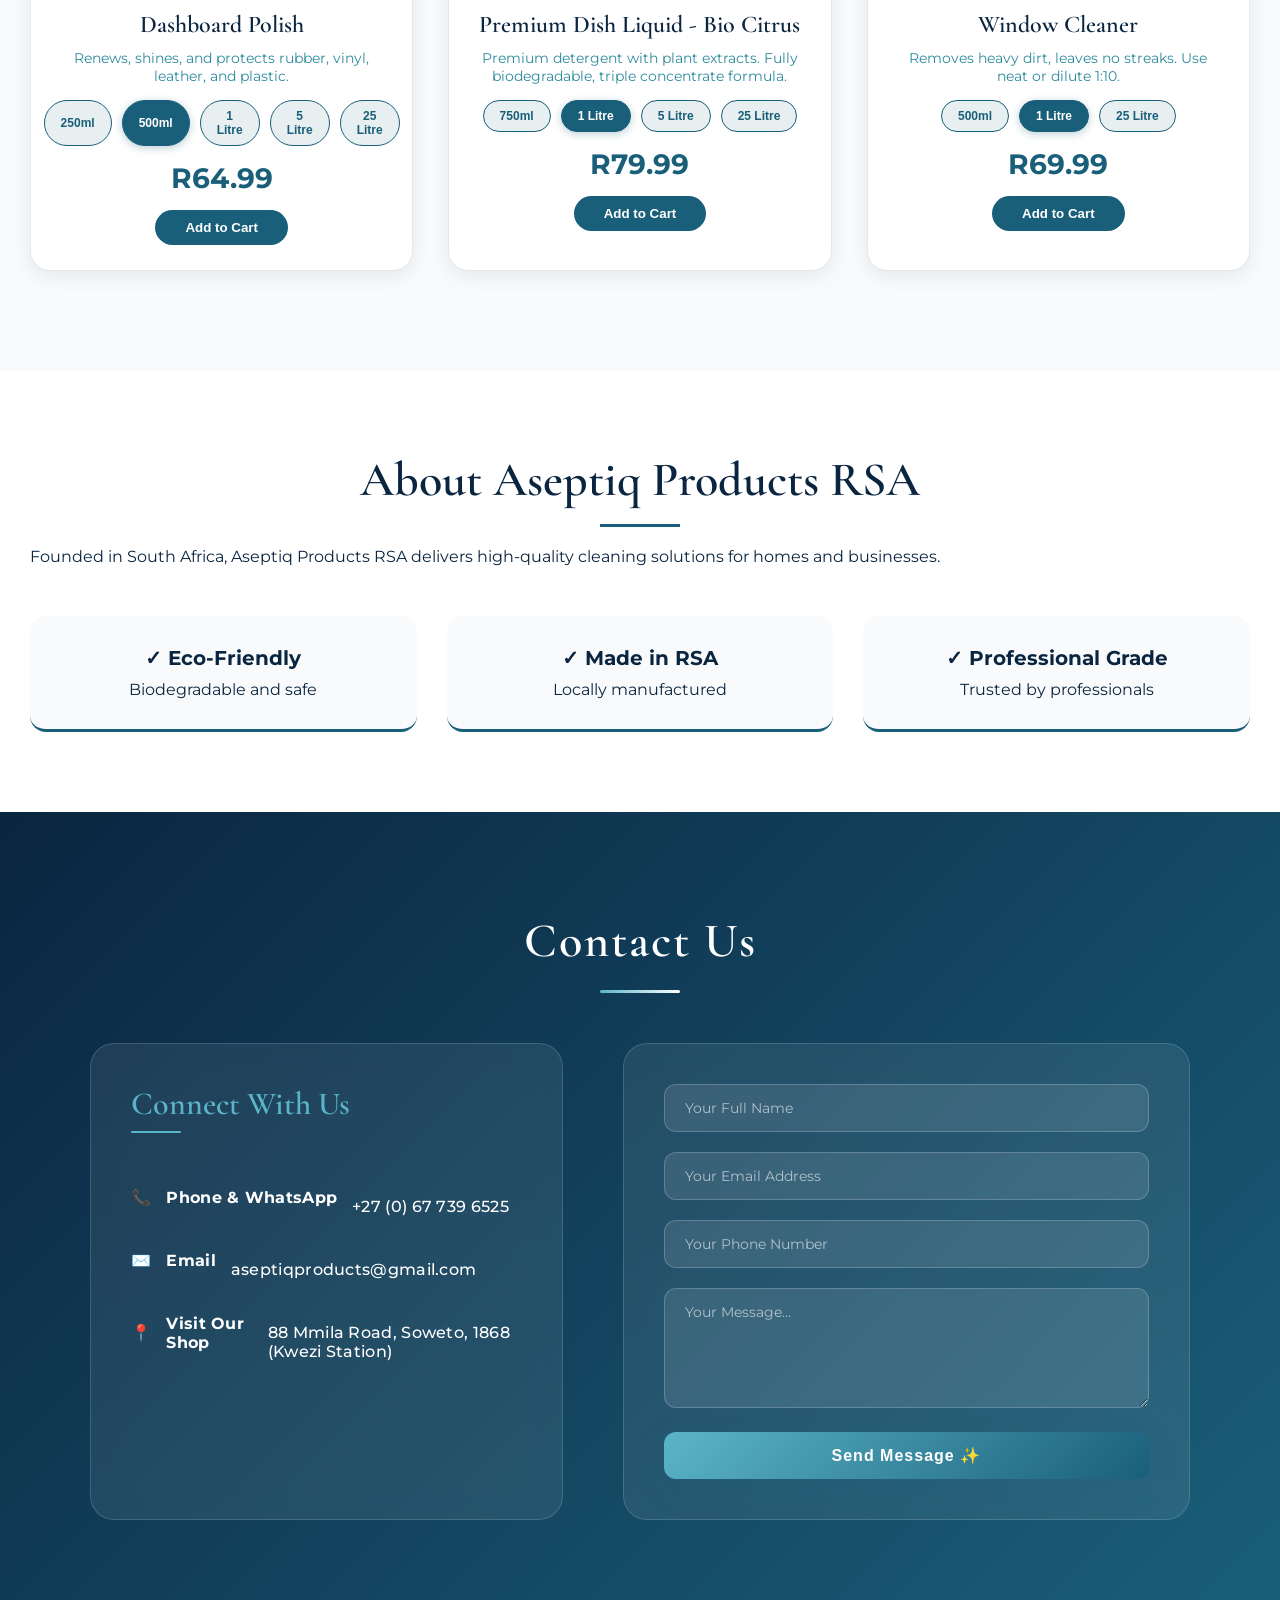
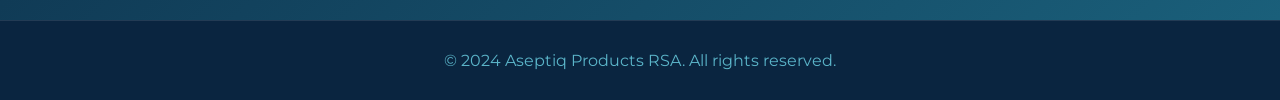
==== commit adce0d9a: "Update product sizes and availability" ====
--- a/index.html
+++ b/index.html
@@ -82,7 +82,7 @@
                     <p>Powerful oven cleaner that removes baked-on grease, grime, and carbon deposits.</p>
                     <div class="product-sizes">
                         <button class="size-btn" onclick="selectOvenSize(74.99, '750ml', this)">750ml</button>
-                        <button class="size-btn active" onclick="selectOvenSize('Sold Out', '5 Litre', this)">5 Litre</button>
+                        <button class="size-btn active" onclick="selectOvenSize('Sold Out', '1 Litre', this)">1 Litre</button>
                         <button class="size-btn" onclick="selectOvenSize('Sold Out', '25 Litre', this)">25 Litre</button>
                     </div>
                     <div class="price" id="ovenPrice">R129.99</div>
@@ -97,7 +97,7 @@
                     <h3>Heavy Duty Degreaser</h3>
                     <p>Removes tough dirt, grease, and grime. Perfect for kitchens, stoves, and industrial surfaces.</p>
                     <div class="product-sizes">
-                        <button class="size-btn" onclick="selectDegreaserSize(119.99, 'L', this)">119.99L</button>
+                        <button class="size-btn" onclick="selectDegreaserSize(119.99, 'L', this)">1 Litre</button>
                         <button class="size-btn active" onclick="selectDegreaserSize('Sold Out', '5 Litre', this)">5 Litre</button>
                         <button class="size-btn" onclick="selectDegreaserSize('Sold Out', '25 Litre', this)">25 Litre</button>
                     </div>
--- a/css/style.css
+++ b/css/style.css
@@ -4600,3 +4600,79 @@
         padding: 20px 25px;
     }
 }
+
+/* Elegant Alert Styles */
+.sold-out-alert {
+    position: fixed;
+    top: 20%;
+    left: 50%;
+    transform: translate(-50%, -50%);
+    background: linear-gradient(135deg, #1A5F7A, #0A2540);
+    color: white;
+    padding: 25px 35px;
+    border-radius: 16px;
+    box-shadow: 0 20px 40px rgba(0,0,0,0.2);
+    z-index: 10000;
+    animation: slideDownFade 0.4s ease-out;
+    text-align: center;
+    max-width: 400px;
+    border-left: 5px solid #FF6B35;
+}
+
+.sold-out-alert h4 {
+    font-size: 20px;
+    margin-bottom: 12px;
+    font-family: 'Cormorant Garamond', serif;
+}
+
+.sold-out-alert p {
+    font-size: 14px;
+    margin-bottom: 15px;
+    line-height: 1.5;
+}
+
+.sold-out-alert .available-sizes {
+    background: rgba(255,255,255,0.15);
+    padding: 10px;
+    border-radius: 10px;
+    margin-top: 10px;
+}
+
+.sold-out-alert .available-sizes span {
+    display: inline-block;
+    background: #FF6B35;
+    color: white;
+    padding: 5px 12px;
+    border-radius: 20px;
+    margin: 5px;
+    font-size: 12px;
+    font-weight: 600;
+}
+
+.sold-out-alert button {
+    background: #FF6B35;
+    color: white;
+    border: none;
+    padding: 8px 20px;
+    border-radius: 25px;
+    margin-top: 15px;
+    cursor: pointer;
+    font-weight: 600;
+    transition: all 0.3s;
+}
+
+.sold-out-alert button:hover {
+    background: #FF8C42;
+    transform: scale(1.02);
+}
+
+@keyframes slideDownFade {
+    from {
+        opacity: 0;
+        transform: translate(-50%, -70%);
+    }
+    to {
+        opacity: 1;
+        transform: translate(-50%, -50%);
+    }
+}
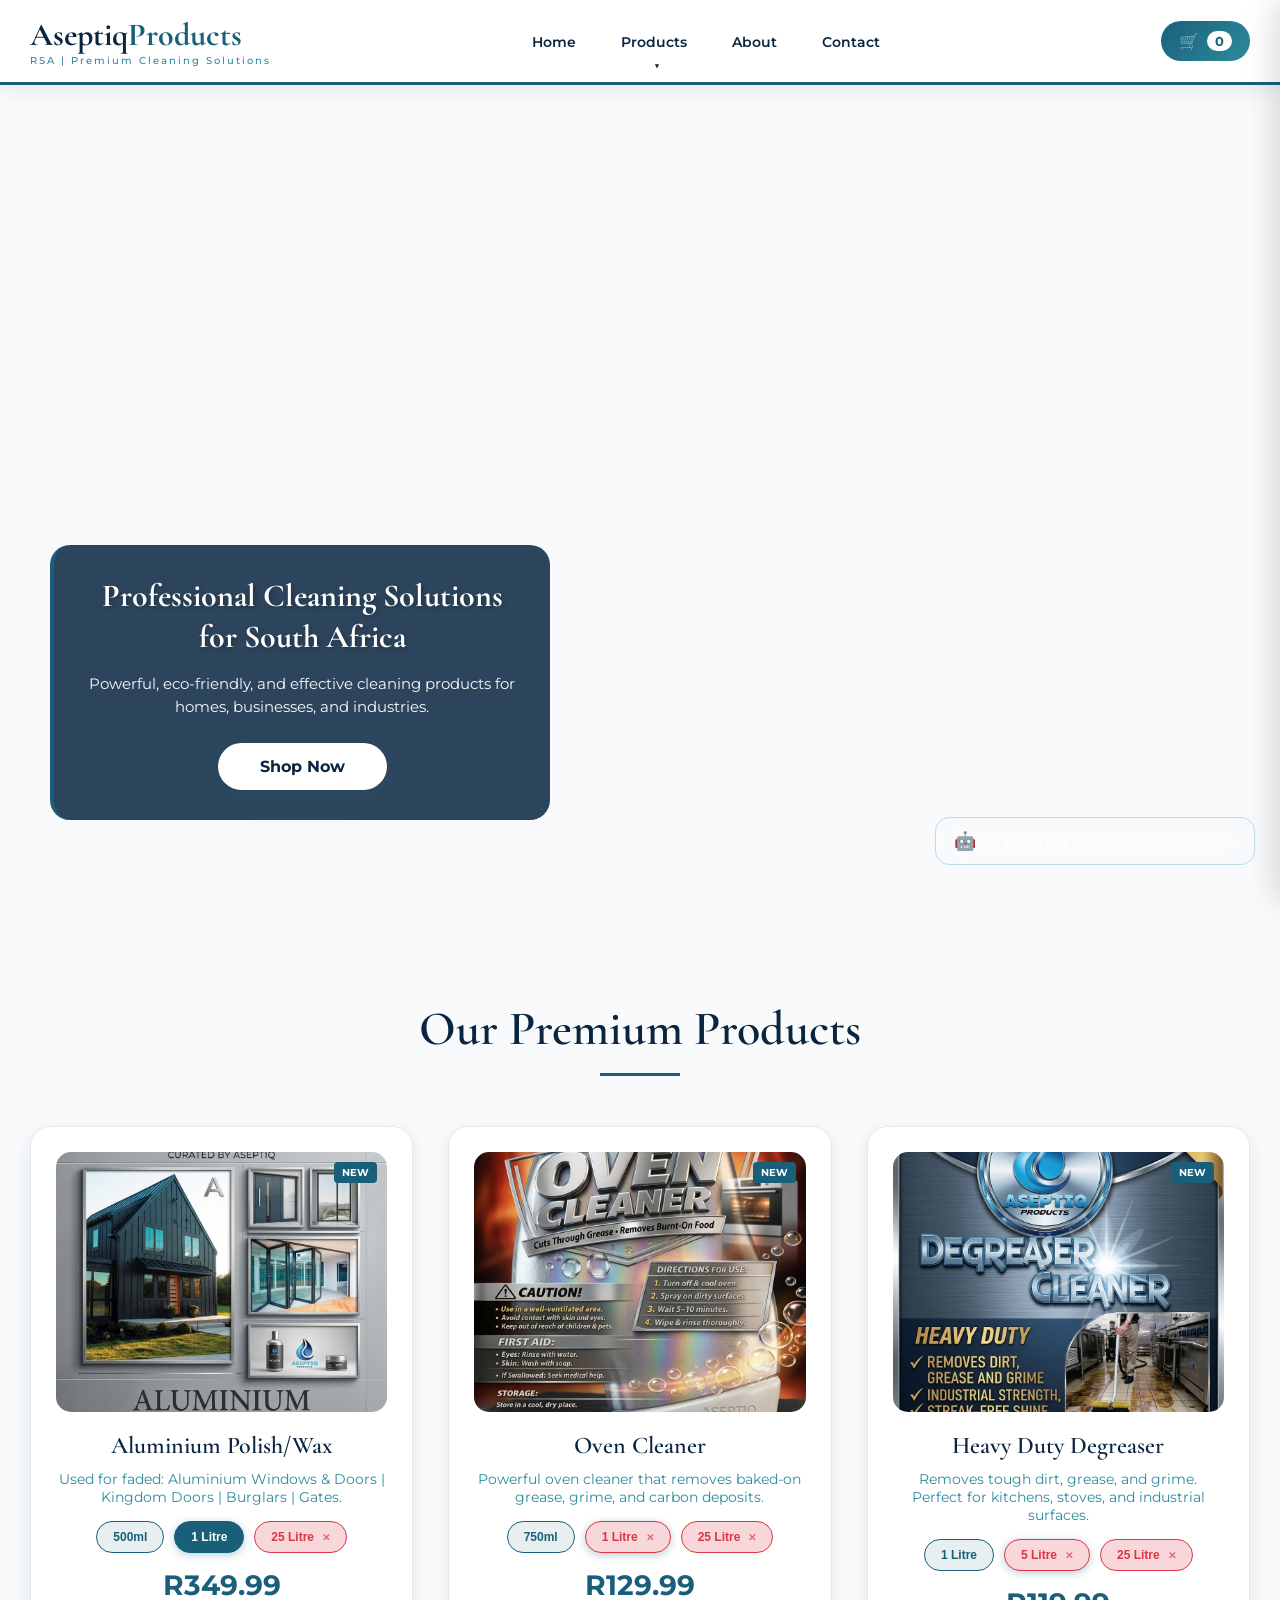
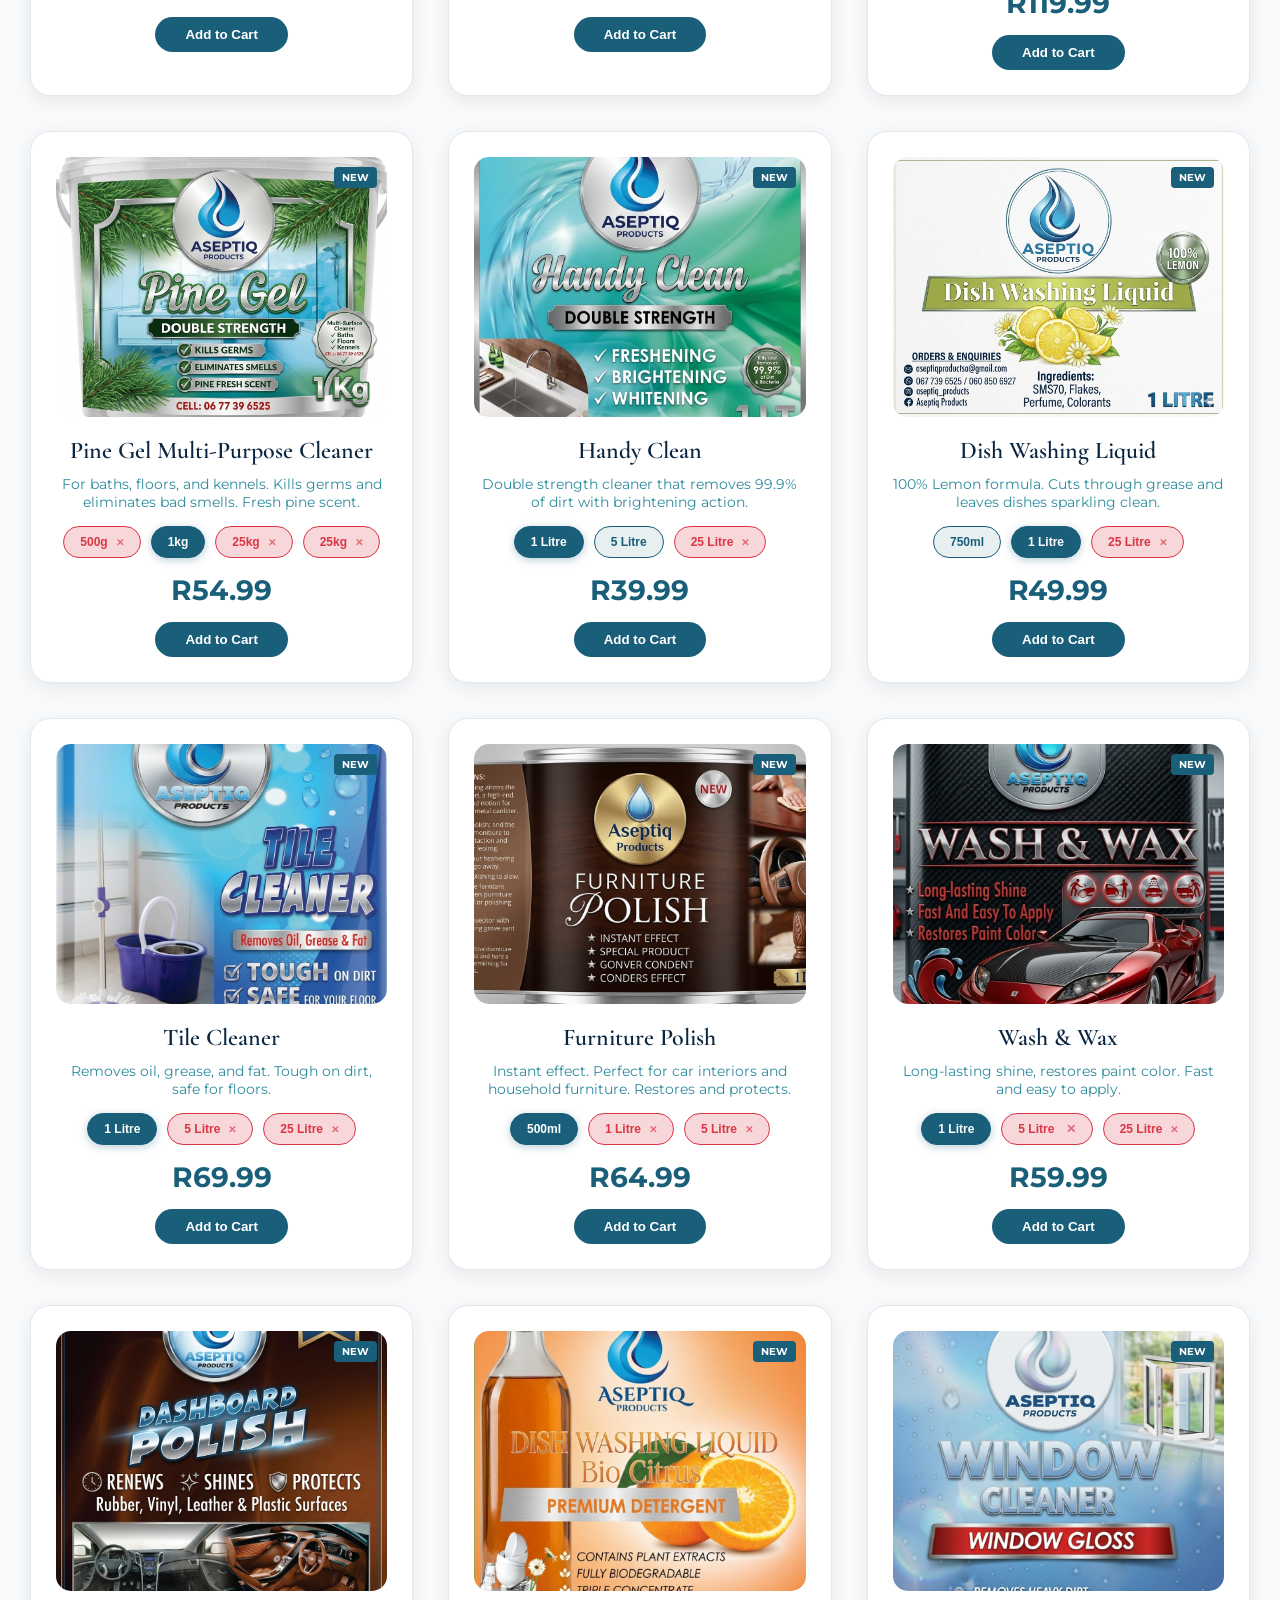
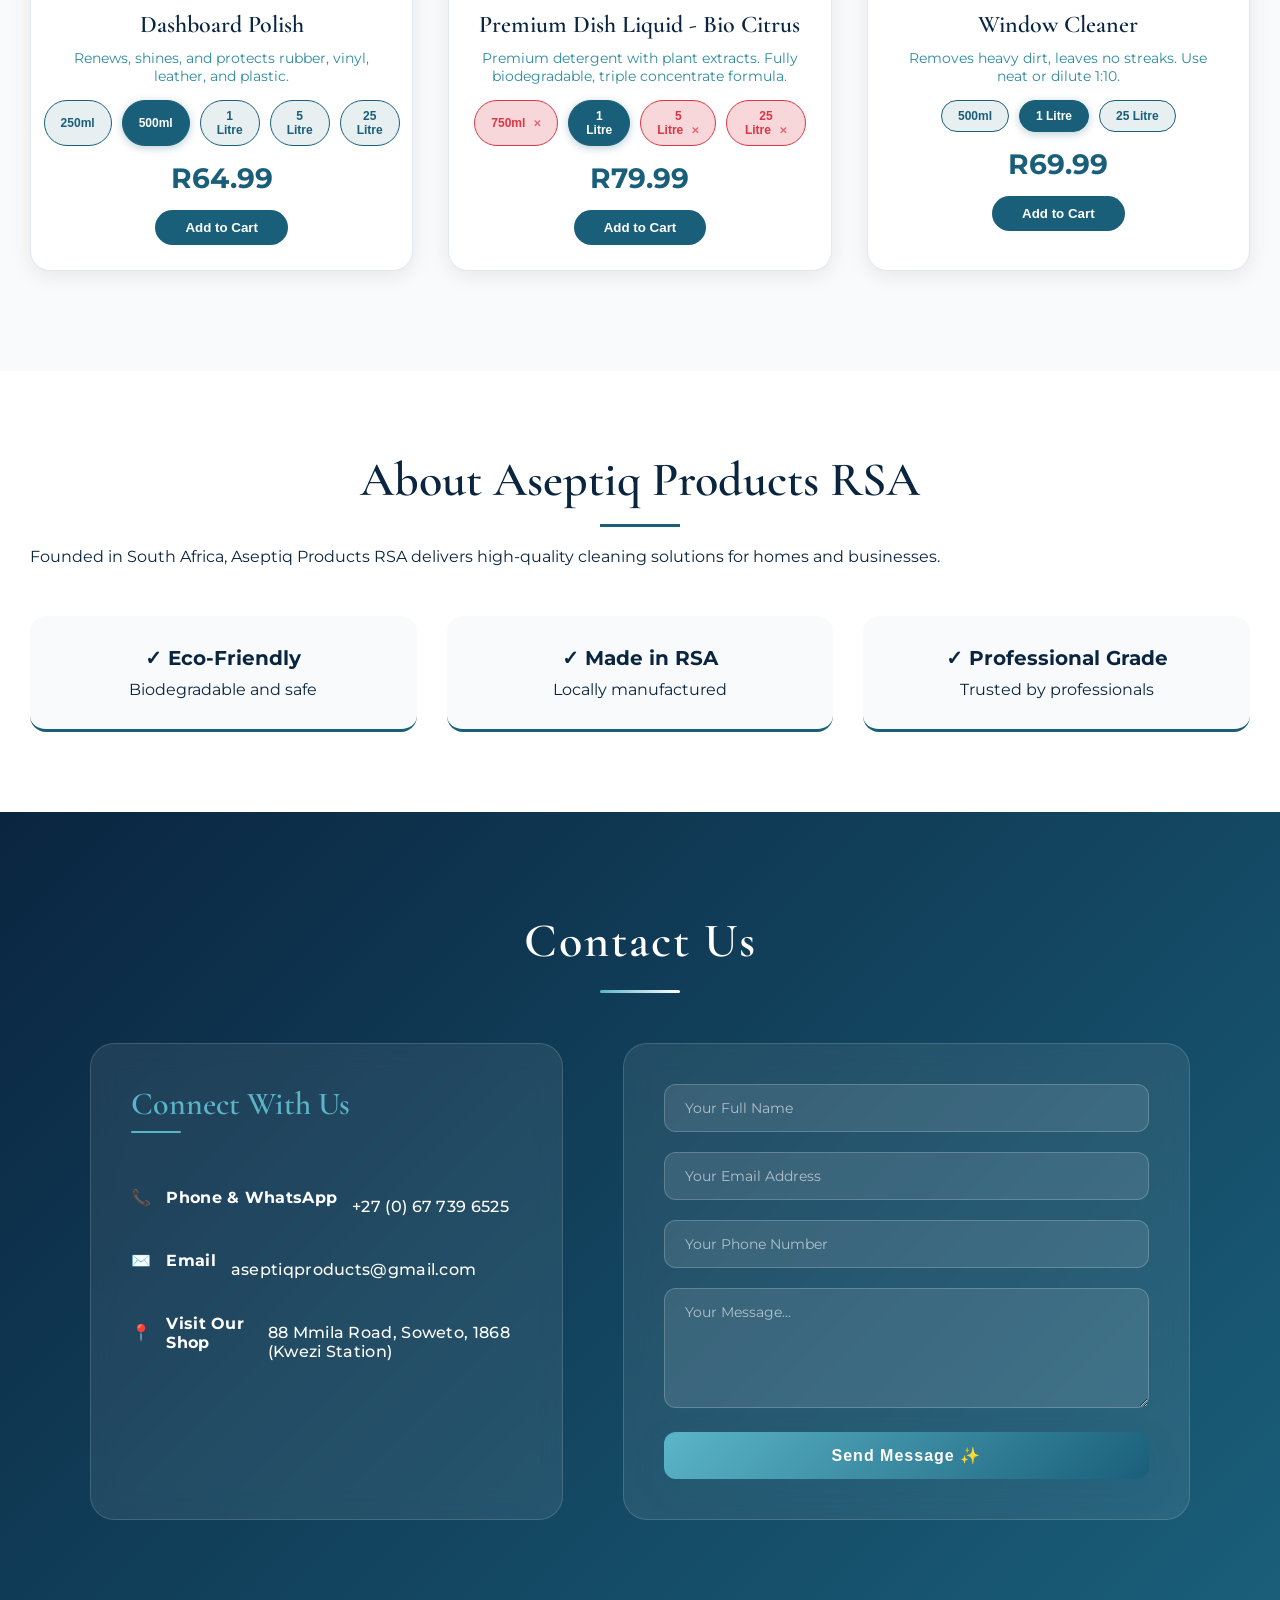
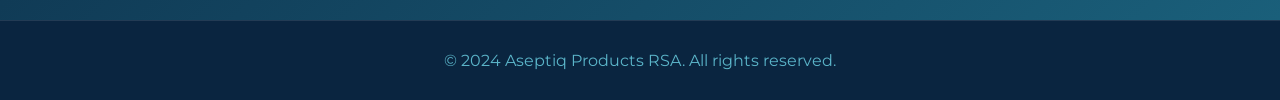
==== commit 5ba8e26c: "Add sold-out class directly to HTML buttons for red styling" ====
--- a/index.html
+++ b/index.html
@@ -67,7 +67,7 @@
                     <div class="product-sizes">
                         <button class="size-btn" onclick="selectAluminiumSize(199.99, '500ml', this)">500ml</button>
                         <button class="size-btn active" onclick="selectAluminiumSize(349.99, '1 Litre', this)">1 Litre</button>
-                        <button class="size-btn" onclick="selectAluminiumSize('Sold Out', '25 Litre', this)">25 Litre</button>
+                        <button class="size-btn sold-out" onclick="selectAluminiumSize('Sold Out', '25 Litre', this)">25 Litre</button>
                     </div>
                     <div class="price" id="aluminiumPrice">R349.99</div>
                     <button class="btn-add" onclick="addToCartWithSize('Aluminium Polish/Wax', currentAluminiumPrice, currentAluminiumSize)">Add to Cart</button>
@@ -83,7 +83,7 @@
                     <div class="product-sizes">
                         <button class="size-btn" onclick="selectOvenSize(74.99, '750ml', this)">750ml</button>
                         <button class="size-btn active" onclick="selectOvenSize('Sold Out', '1 Litre', this)">1 Litre</button>
-                        <button class="size-btn" onclick="selectOvenSize('Sold Out', '25 Litre', this)">25 Litre</button>
+                        <button class="size-btn sold-out" onclick="selectOvenSize('Sold Out', '25 Litre', this)">25 Litre</button>
                     </div>
                     <div class="price" id="ovenPrice">R129.99</div>
                     <button class="btn-add" onclick="addToCartWithSizeOven('Oven Cleaner', currentOvenPrice, currentOvenSize)">Add to Cart</button>
@@ -99,7 +99,7 @@
                     <div class="product-sizes">
                         <button class="size-btn" onclick="selectDegreaserSize(119.99, 'L', this)">1 Litre</button>
                         <button class="size-btn active" onclick="selectDegreaserSize('Sold Out', '5 Litre', this)">5 Litre</button>
-                        <button class="size-btn" onclick="selectDegreaserSize('Sold Out', '25 Litre', this)">25 Litre</button>
+                        <button class="size-btn sold-out" onclick="selectDegreaserSize('Sold Out', '25 Litre', this)">25 Litre</button>
                     </div>
                     <div class="price" id="degreaserPrice">R119.99</div>
                     <button class="btn-add" onclick="addToCartWithSizeDegreaser('Heavy Duty Degreaser', currentDegreaserPrice, currentDegreaserSize)">Add to Cart</button>
@@ -113,10 +113,10 @@
                     <h3>Pine Gel Multi-Purpose Cleaner</h3>
                     <p>For baths, floors, and kennels. Kills germs and eliminates bad smells. Fresh pine scent.</p>
                     <div class="product-sizes">
-                        <button class="size-btn" onclick="selectPineSize('Sold Out', '500g', this)">500g</button>
+                        <button class="size-btn sold-out" onclick="selectPineSize('Sold Out', '500g', this)">500g</button>
                         <button class="size-btn active" onclick="selectPineSize(54.99, '1kg', this)">1kg</button>
-                        <button class="size-btn" onclick="selectPineSize('Sold Out', '25kg', this)">25kg</button>
-                        <button class="size-btn" onclick="selectPineSize('Sold Out', '25kg', this)">25kg</button>
+                        <button class="size-btn sold-out" onclick="selectPineSize('Sold Out', '25kg', this)">25kg</button>
+                        <button class="size-btn sold-out" onclick="selectPineSize('Sold Out', '25kg', this)">25kg</button>
                     </div>
                     <div class="price" id="pinePrice">R54.99</div>
                     <button class="btn-add" onclick="addToCartWithSizePine('Pine Gel', currentPinePrice, currentPineSize)">Add to Cart</button>
@@ -132,7 +132,7 @@
                     <div class="product-sizes">
                         <button class="size-btn active" onclick="selectHandySize(39.99, '1 Litre', this)">1 Litre</button>
                         <button class="size-btn" onclick="selectHandySize(155.99, '5 Litre', this)">5 Litre</button>                        
-                        <button class="size-btn" onclick="selectHandySize('Sold Out', '25 Litre', this)">25 Litre</button>
+                        <button class="size-btn sold-out" onclick="selectHandySize('Sold Out', '25 Litre', this)">25 Litre</button>
                     </div>
                     <div class="price" id="handyPrice">R39.99</div>
                     <button class="btn-add" onclick="addToCartWithSizeHandy('Handy Clean', currentHandyPrice, currentHandySize)">Add to Cart</button>
@@ -148,7 +148,7 @@
                     <div class="product-sizes">
                         <button class="size-btn" onclick="selectDishSize(35.99, '750ml', this)">750ml</button>
                         <button class="size-btn active" onclick="selectDishSize(49.99, '1 Litre', this)">1 Litre</button>
-                        <button class="size-btn" onclick="selectDishSize('Sold Out', '25 Litre', this)">25 Litre</button>
+                        <button class="size-btn sold-out" onclick="selectDishSize('Sold Out', '25 Litre', this)">25 Litre</button>
                     </div>
                     <div class="price" id="dishPrice">R49.99</div>
                     <button class="btn-add" onclick="addToCartWithSizeDish('Dish Washing Liquid', currentDishPrice, currentDishSize)">Add to Cart</button>
@@ -163,8 +163,8 @@
                     <p>Removes oil, grease, and fat. Tough on dirt, safe for floors.</p>
                     <div class="product-sizes">                        
                         <button class="size-btn active" onclick="selectTileSize(64.99, '1 Litre', this)">1 Litre</button>
-                        <button class="size-btn" onclick="selectTileSize('Sold Out', '5 Litre', this)">5 Litre</button>
-                        <button class="size-btn" onclick="selectTileSize('Sold Out', '25 Litre', this)">25 Litre</button>
+                        <button class="size-btn sold-out" onclick="selectTileSize('Sold Out', '5 Litre', this)">5 Litre</button>
+                        <button class="size-btn sold-out" onclick="selectTileSize('Sold Out', '25 Litre', this)">25 Litre</button>
                     </div>
                     <div class="price" id="tilePrice">R69.99</div>
                     <button class="btn-add" onclick="addToCartWithSizeTile('Tile Cleaner', currentTilePrice, currentTileSize)">Add to Cart</button>
@@ -179,8 +179,8 @@
                     <p>Instant effect. Perfect for car interiors and household furniture. Restores and protects.</p>
                     <div class="product-sizes">                        
                         <button class="size-btn active" onclick="selectFurnitureSize(64.99, '500ml', this)">500ml</button>
-                        <button class="size-btn" onclick="selectFurnitureSize('Sold Out', '1 Litre', this)">1 Litre</button>
-                        <button class="size-btn" onclick="selectFurnitureSize('Sold Out', '5 Litre', this)">5 Litre</button>
+                        <button class="size-btn sold-out" onclick="selectFurnitureSize('Sold Out', '1 Litre', this)">1 Litre</button>
+                        <button class="size-btn sold-out" onclick="selectFurnitureSize('Sold Out', '5 Litre', this)">5 Litre</button>
                     </div>
                     <div class="price" id="furniturePrice">R64.99</div>
                     <button class="btn-add" onclick="addToCartWithSizeFurniture('Furniture Polish', currentFurniturePrice, currentFurnitureSize)">Add to Cart</button>
@@ -195,8 +195,8 @@
                     <p>Long-lasting shine, restores paint color. Fast and easy to apply.</p>
                     <div class="product-sizes">                        
                         <button class="size-btn active" onclick="selectWashSize(59.99, '1 Litre', this)">1 Litre</button>
-                        <button class="size-btn" onclick="selectWashSize('sold Out', '5 Litre', this)">5 Litre</button>
-                        <button class="size-btn" onclick="selectWashSize('Sold Out', '25 Litre', this)">25 Litre</button>
+                        <button class="size-btn sold-out" onclick="selectWashSize('sold Out', '5 Litre', this)">5 Litre</button>
+                        <button class="size-btn sold-out" onclick="selectWashSize('Sold Out', '25 Litre', this)">25 Litre</button>
                     </div>
                     <div class="price" id="washPrice">R59.99</div>
                     <button class="btn-add" onclick="addToCartWithSizeWash('Wash & Wax', currentWashPrice, currentWashSize)">Add to Cart</button>
@@ -228,10 +228,10 @@
                     <h3>Premium Dish Liquid - Bio Citrus</h3>
                     <p>Premium detergent with plant extracts. Fully biodegradable, triple concentrate formula.</p>
                     <div class="product-sizes">
-                        <button class="size-btn" onclick="selectPremiumDishSize('Sold Out', '750ml', this)">750ml</button>
+                        <button class="size-btn sold-out" onclick="selectPremiumDishSize('Sold Out', '750ml', this)">750ml</button>
                         <button class="size-btn active" onclick="selectPremiumDishSize(54.99, '1 Litre', this)">1 Litre</button>
-                        <button class="size-btn" onclick="selectPremiumDishSize('Sold Out', '5 Litre', this)">5 Litre</button>
-                        <button class="size-btn" onclick="selectPremiumDishSize('Sold Out', '25 Litre', this)">25 Litre</button>
+                        <button class="size-btn sold-out" onclick="selectPremiumDishSize('Sold Out', '5 Litre', this)">5 Litre</button>
+                        <button class="size-btn sold-out" onclick="selectPremiumDishSize('Sold Out', '25 Litre', this)">25 Litre</button>
                     </div>
                     <div class="price" id="premiumDishPrice">R79.99</div>
                     <button class="btn-add" onclick="addToCartWithSizePremiumDish('Premium Dish Liquid Bio Citrus', currentPremiumDishPrice, currentPremiumDishSize)">Add to Cart</button>
--- a/css/style.css
+++ b/css/style.css
@@ -4676,3 +4676,56 @@
         transform: translate(-50%, -50%);
     }
 }
+
+/* Sold Out Button Styling */
+.size-btn.sold-out,
+button.size-btn[onclick*="'Sold Out'"],
+.size-btn:contains("Sold Out") {
+    background: rgba(220, 53, 69, 0.15) !important;
+    border-color: #dc3545 !important;
+    color: #dc3545 !important;
+    cursor: not-allowed !important;
+    opacity: 0.8;
+    position: relative;
+}
+
+.size-btn.sold-out:hover,
+button.size-btn[onclick*="'Sold Out'"]:hover {
+    background: rgba(220, 53, 69, 0.25) !important;
+    transform: none !important;
+}
+
+.size-btn.sold-out::after,
+button.size-btn[onclick*="'Sold Out'"]::after {
+    content: '✕';
+    margin-left: 8px;
+    font-size: 10px;
+    opacity: 0.7;
+}
+
+/* Sold Out Button Styling - Direct class */
+.size-btn.sold-out {
+    background: #f8d7da !important;
+    border-color: #dc3545 !important;
+    color: #dc3545 !important;
+    cursor: not-allowed !important;
+    opacity: 1 !important;
+    position: relative;
+}
+
+.size-btn.sold-out:hover {
+    background: #f5c6cb !important;
+    transform: none !important;
+    box-shadow: none !important;
+}
+
+.size-btn.sold-out::after {
+    content: ' ✕';
+    font-size: 12px;
+    font-weight: bold;
+}
+
+/* Disable pointer events for sold out but keep clickable for alert */
+.size-btn.sold-out {
+    pointer-events: auto;
+}
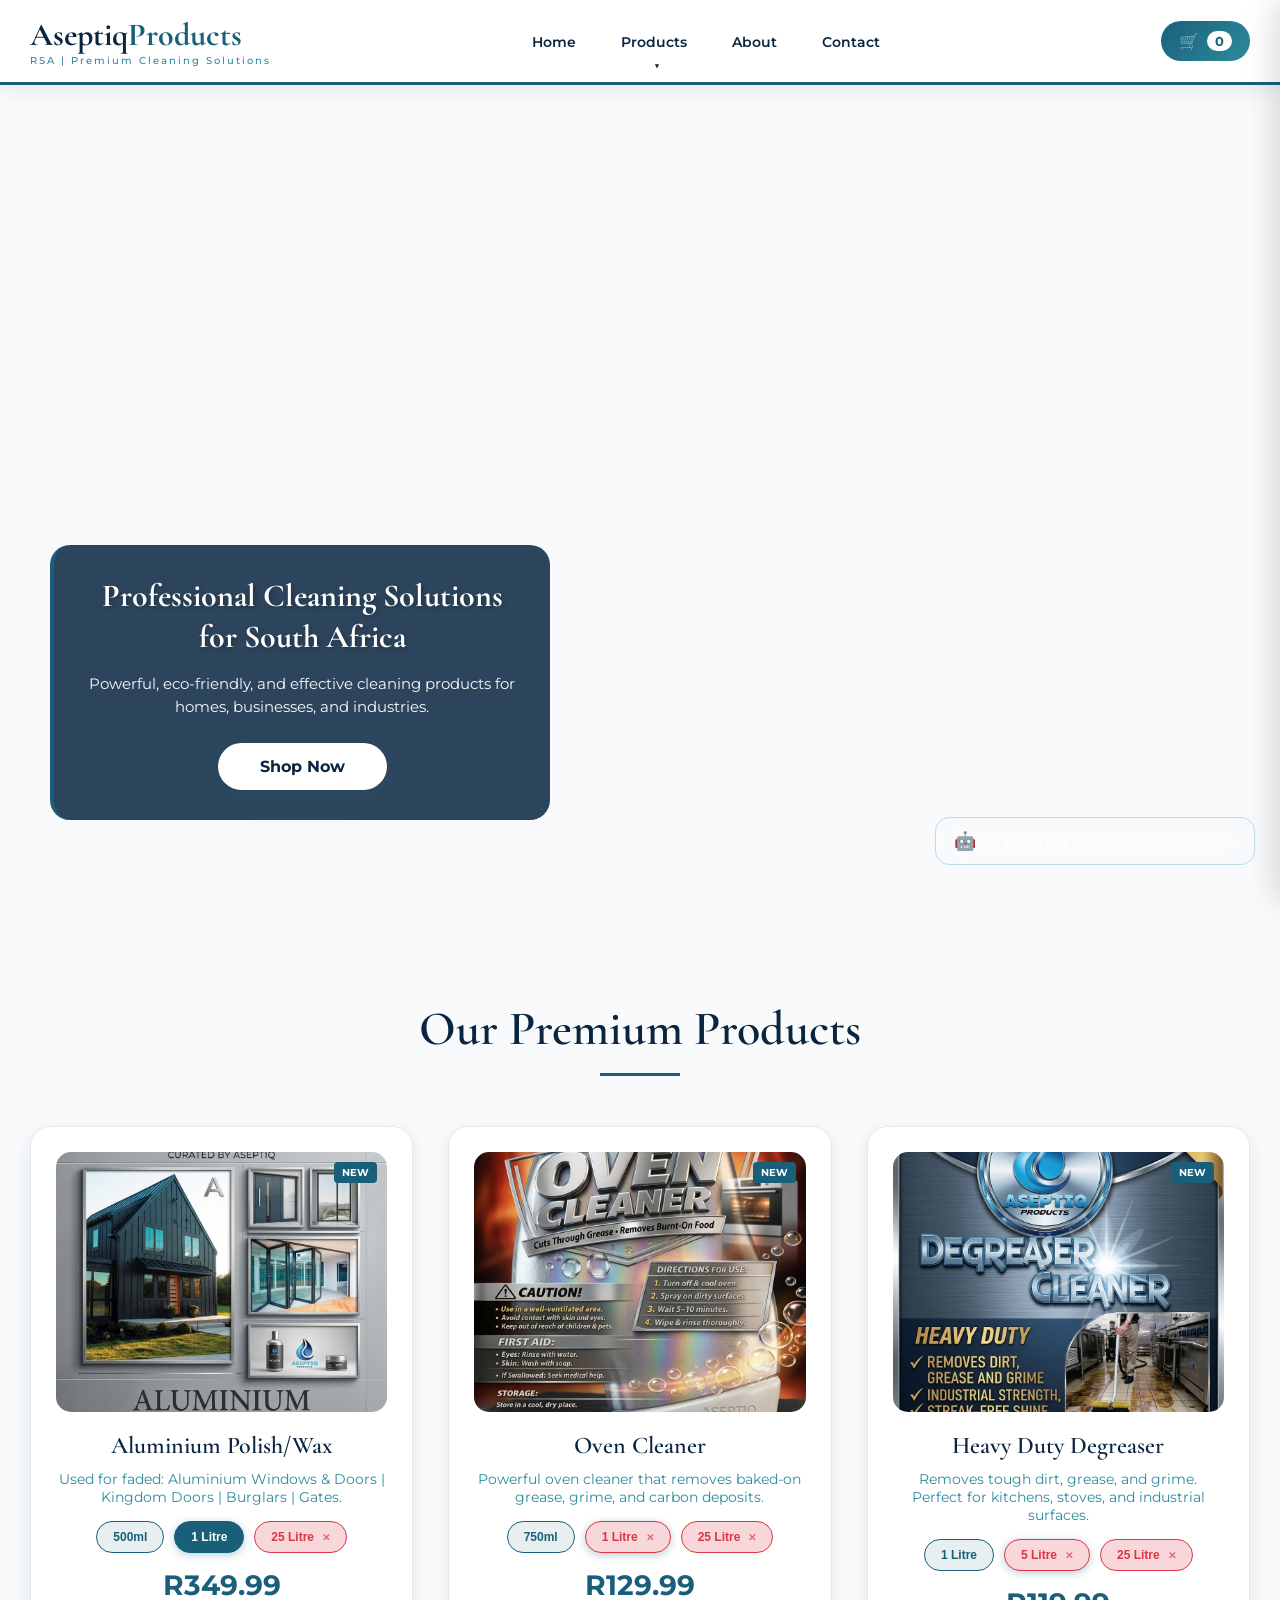
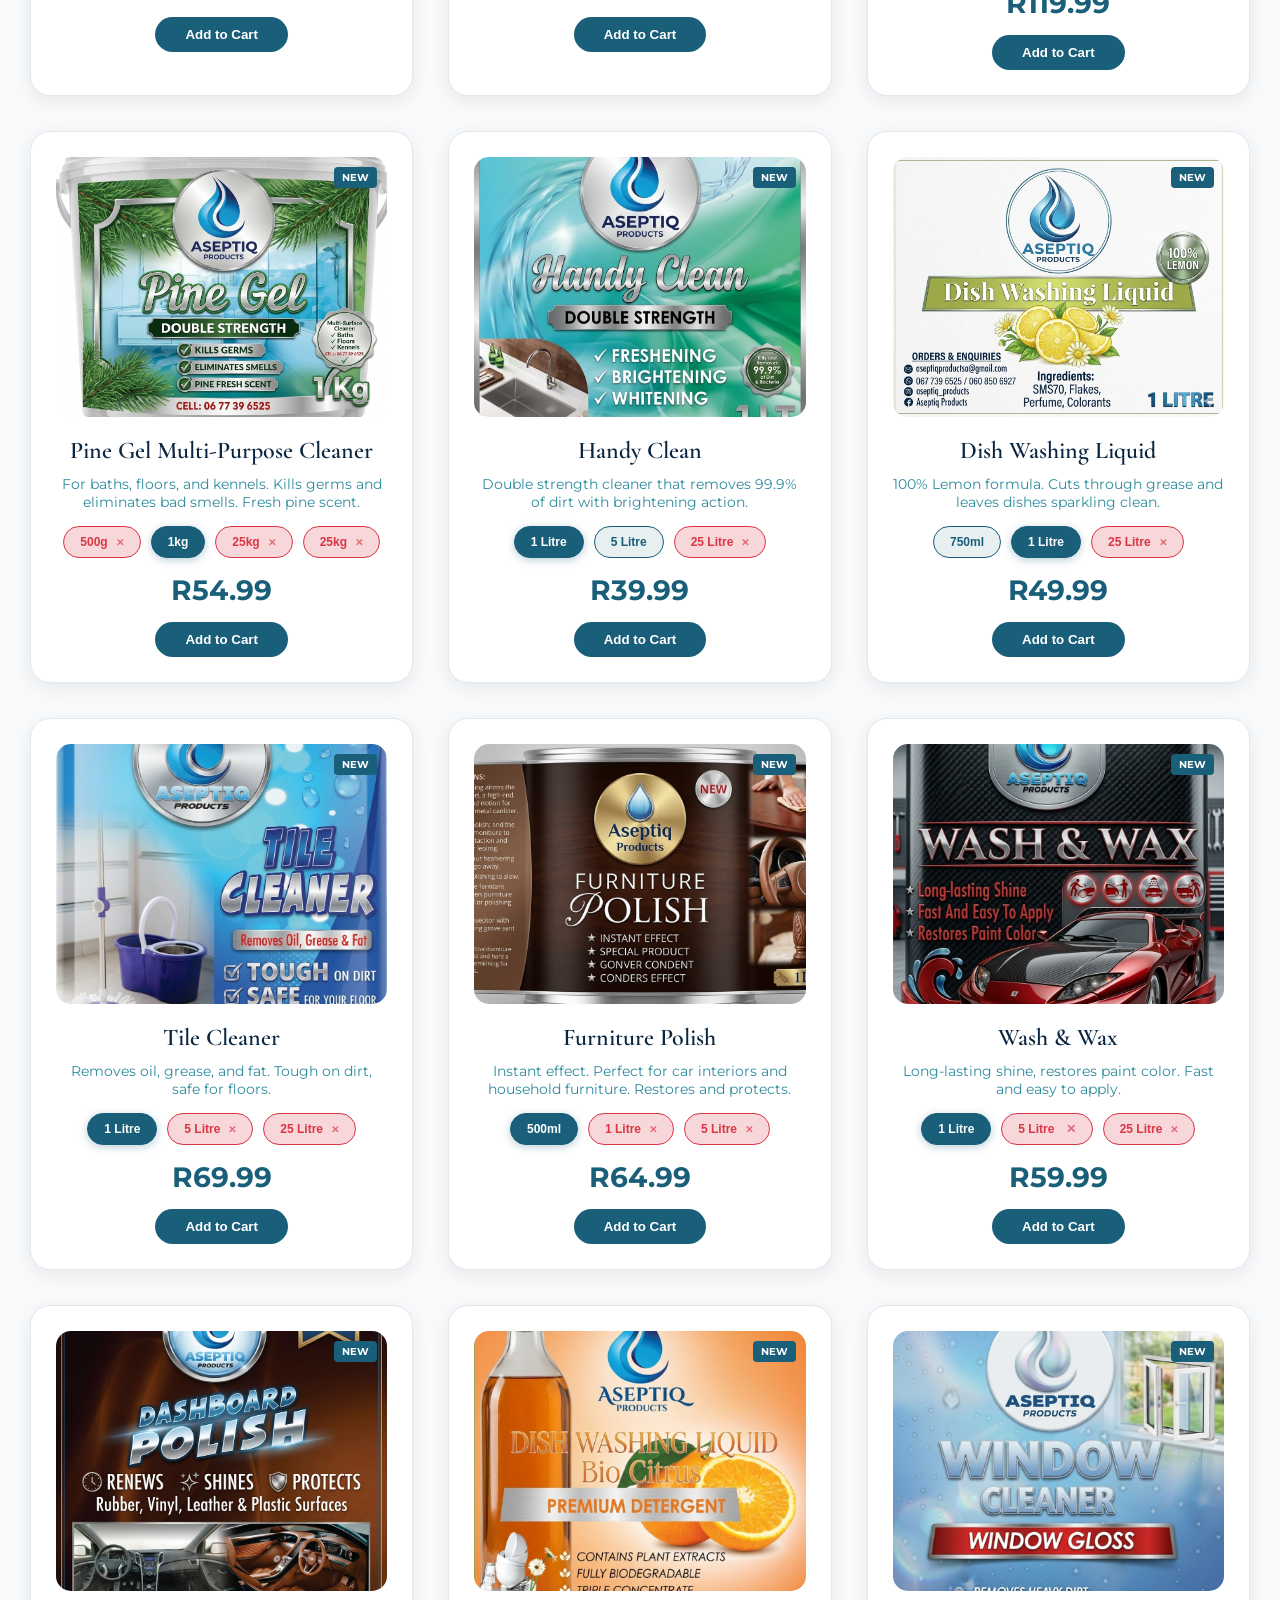
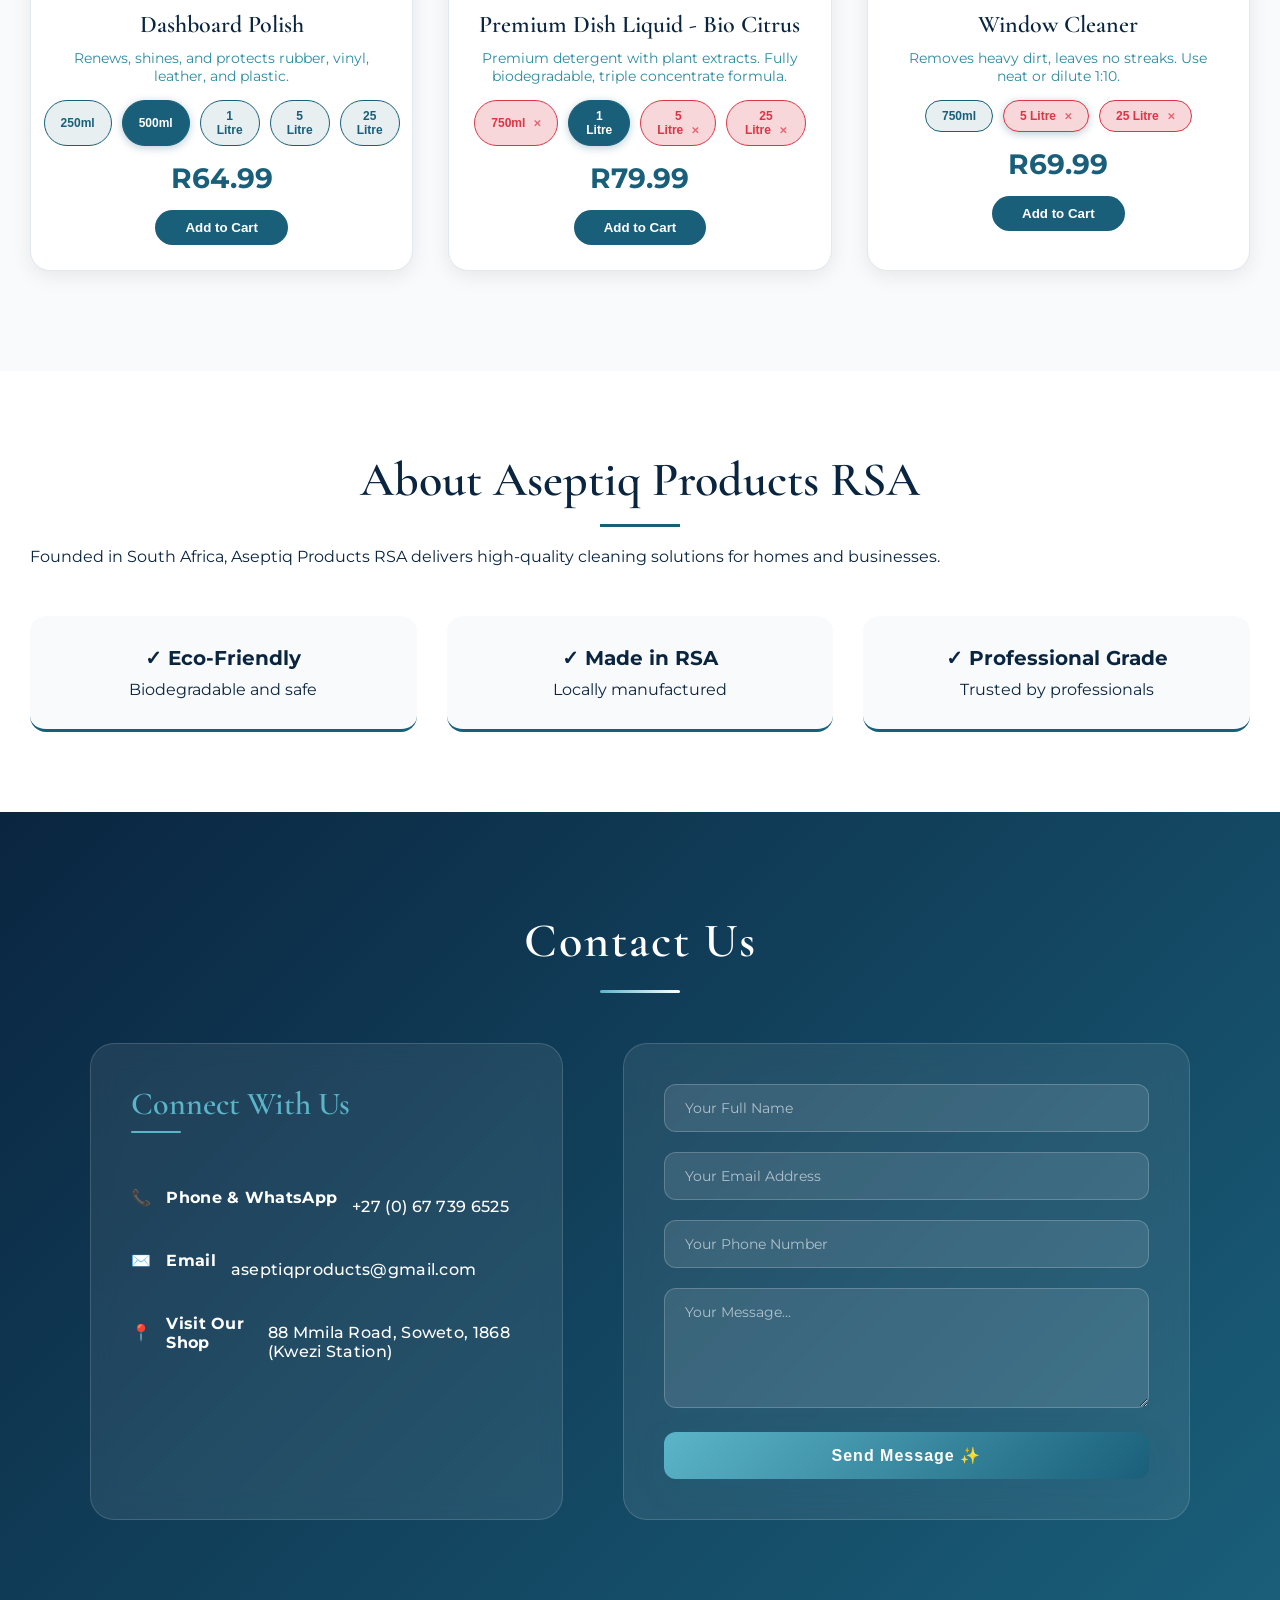
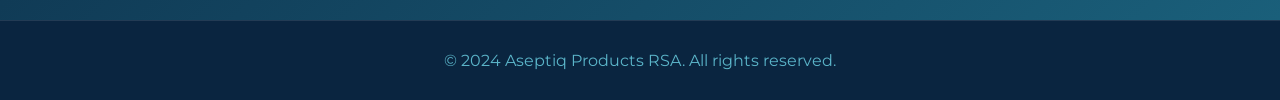
==== commit 6ad1a658: "Update Window Cleaner price" ====
--- a/index.html
+++ b/index.html
@@ -245,9 +245,9 @@
                     <h3>Window Cleaner</h3>
                     <p>Removes heavy dirt, leaves no streaks. Use neat or dilute 1:10.</p>
                     <div class="product-sizes">
-                        <button class="size-btn" onclick="selectWindowSize(39.99, '500ml', this)">500ml</button>
-                        <button class="size-btn active" onclick="selectWindowSize(69.99, '1 Litre', this)">1 Litre</button>
-                        <button class="size-btn" onclick="selectWindowSize(1299.99, '25 Litre', this)">25 Litre</button>
+                        <button class="size-btn" onclick="selectWindowSize(69.99, '750ml', this)">750ml</button>
+                        <button class="size-btn active" onclick="selectWindowSize('Sold Out', '5 Litre', this)">5 Litre</button>
+                        <button class="size-btn" onclick="selectWindowSize('Sold Out', '25 Litre', this)">25 Litre</button>
                     </div>
                     <div class="price" id="windowPrice">R69.99</div>
                     <button class="btn-add" onclick="addToCartWithSizeWindow('Window Cleaner', currentWindowPrice, currentWindowSize)">Add to Cart</button>
